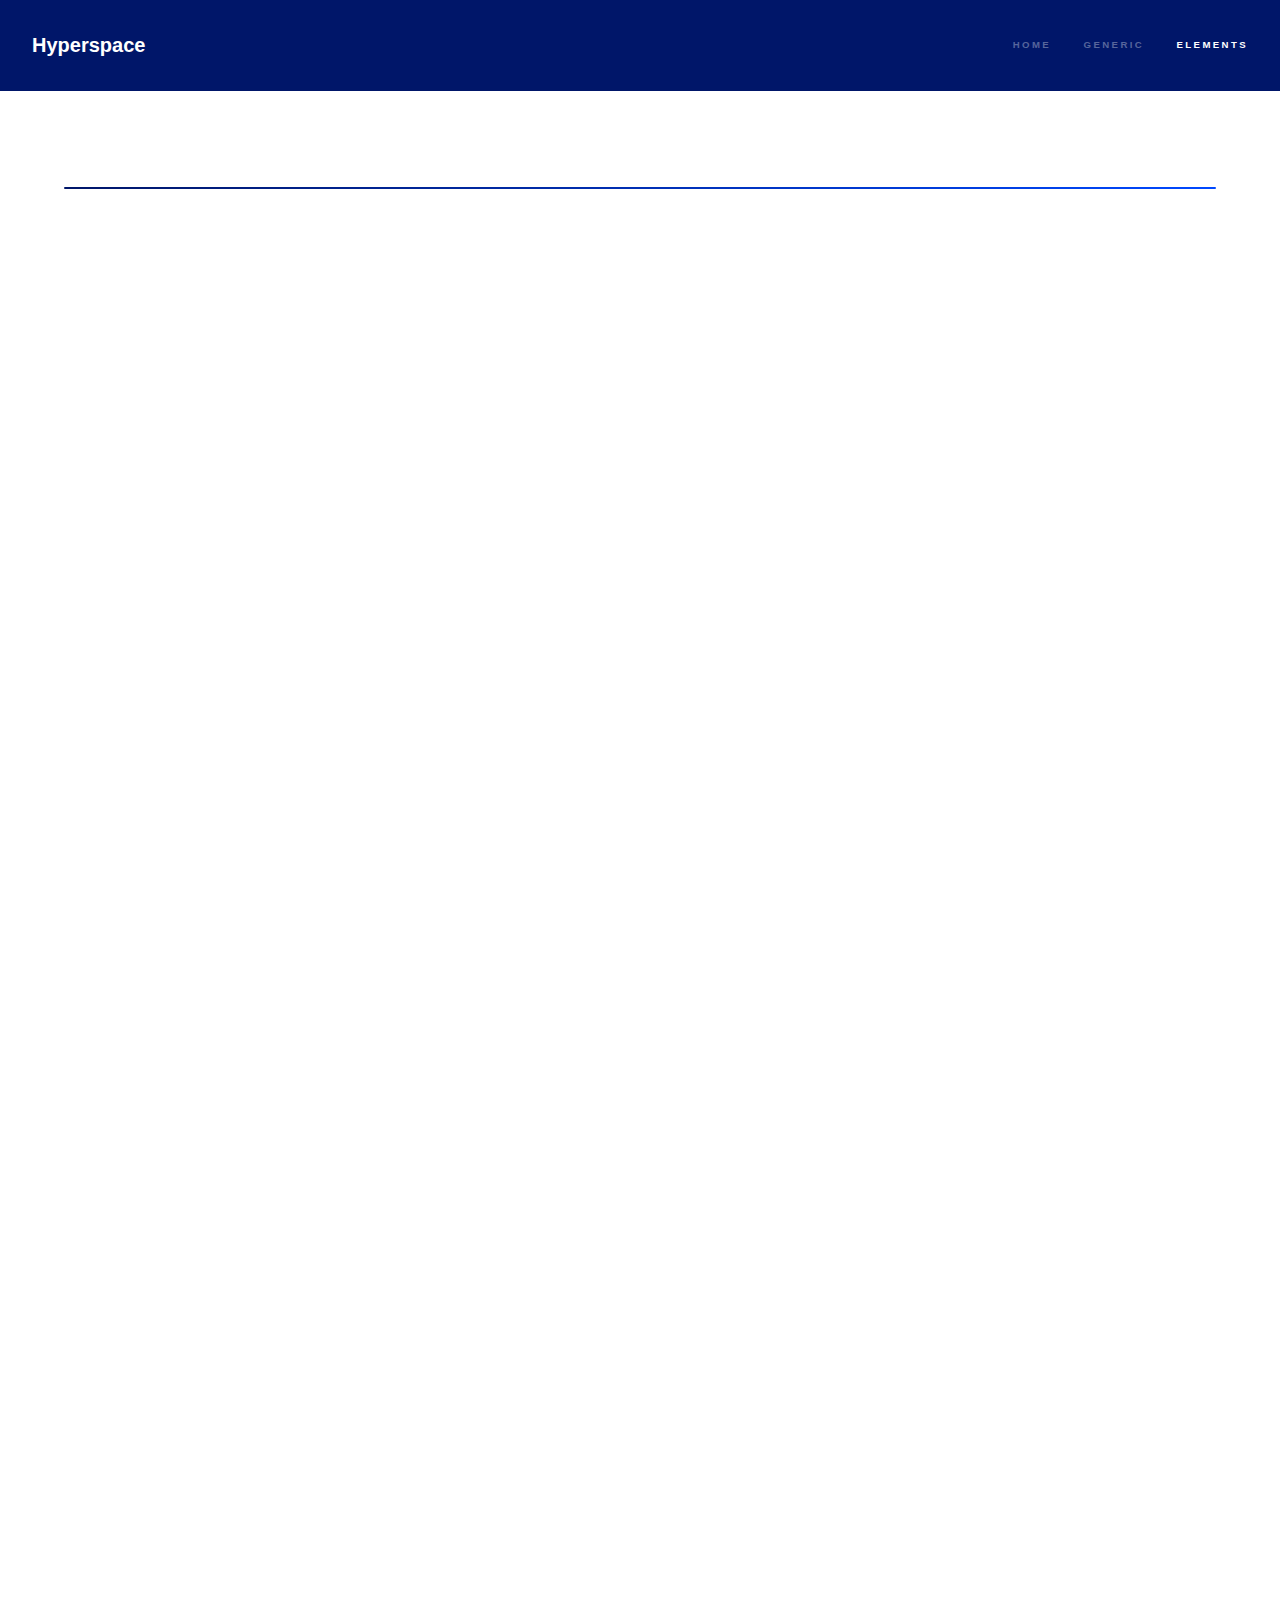
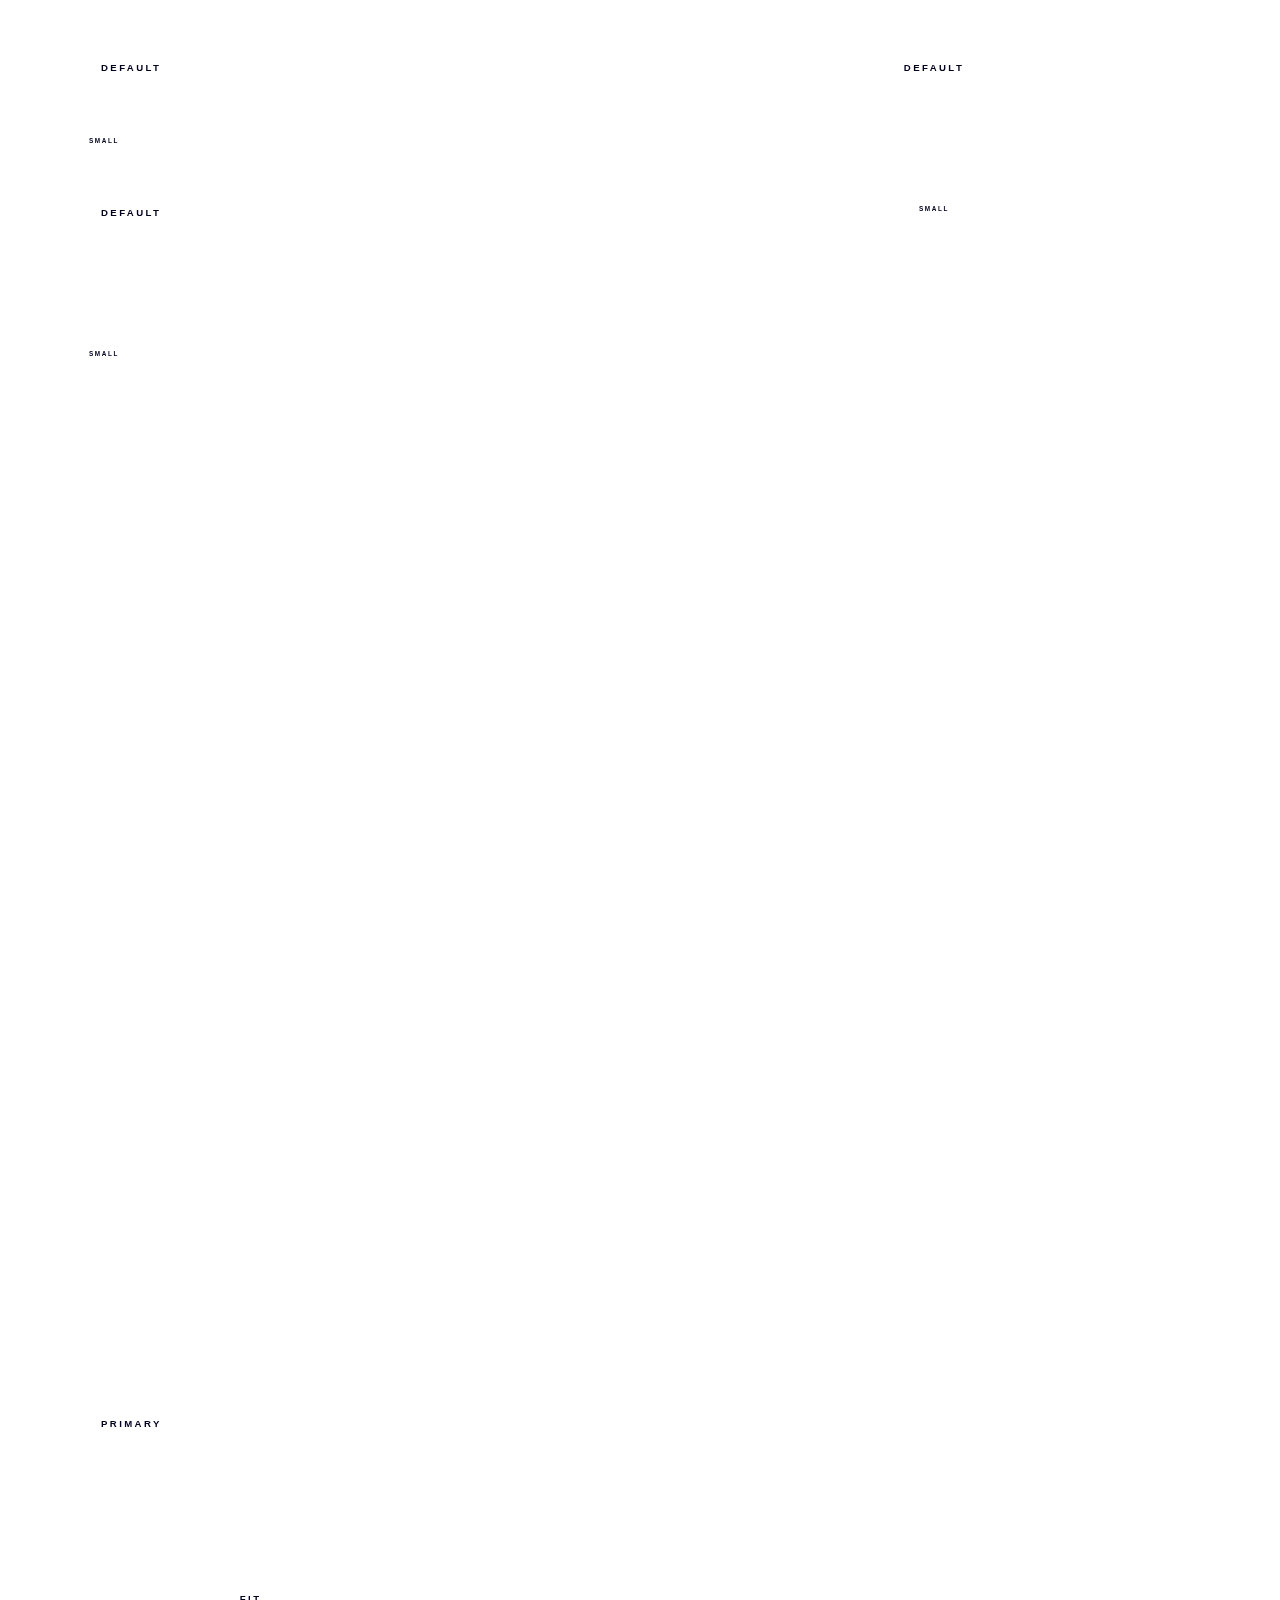
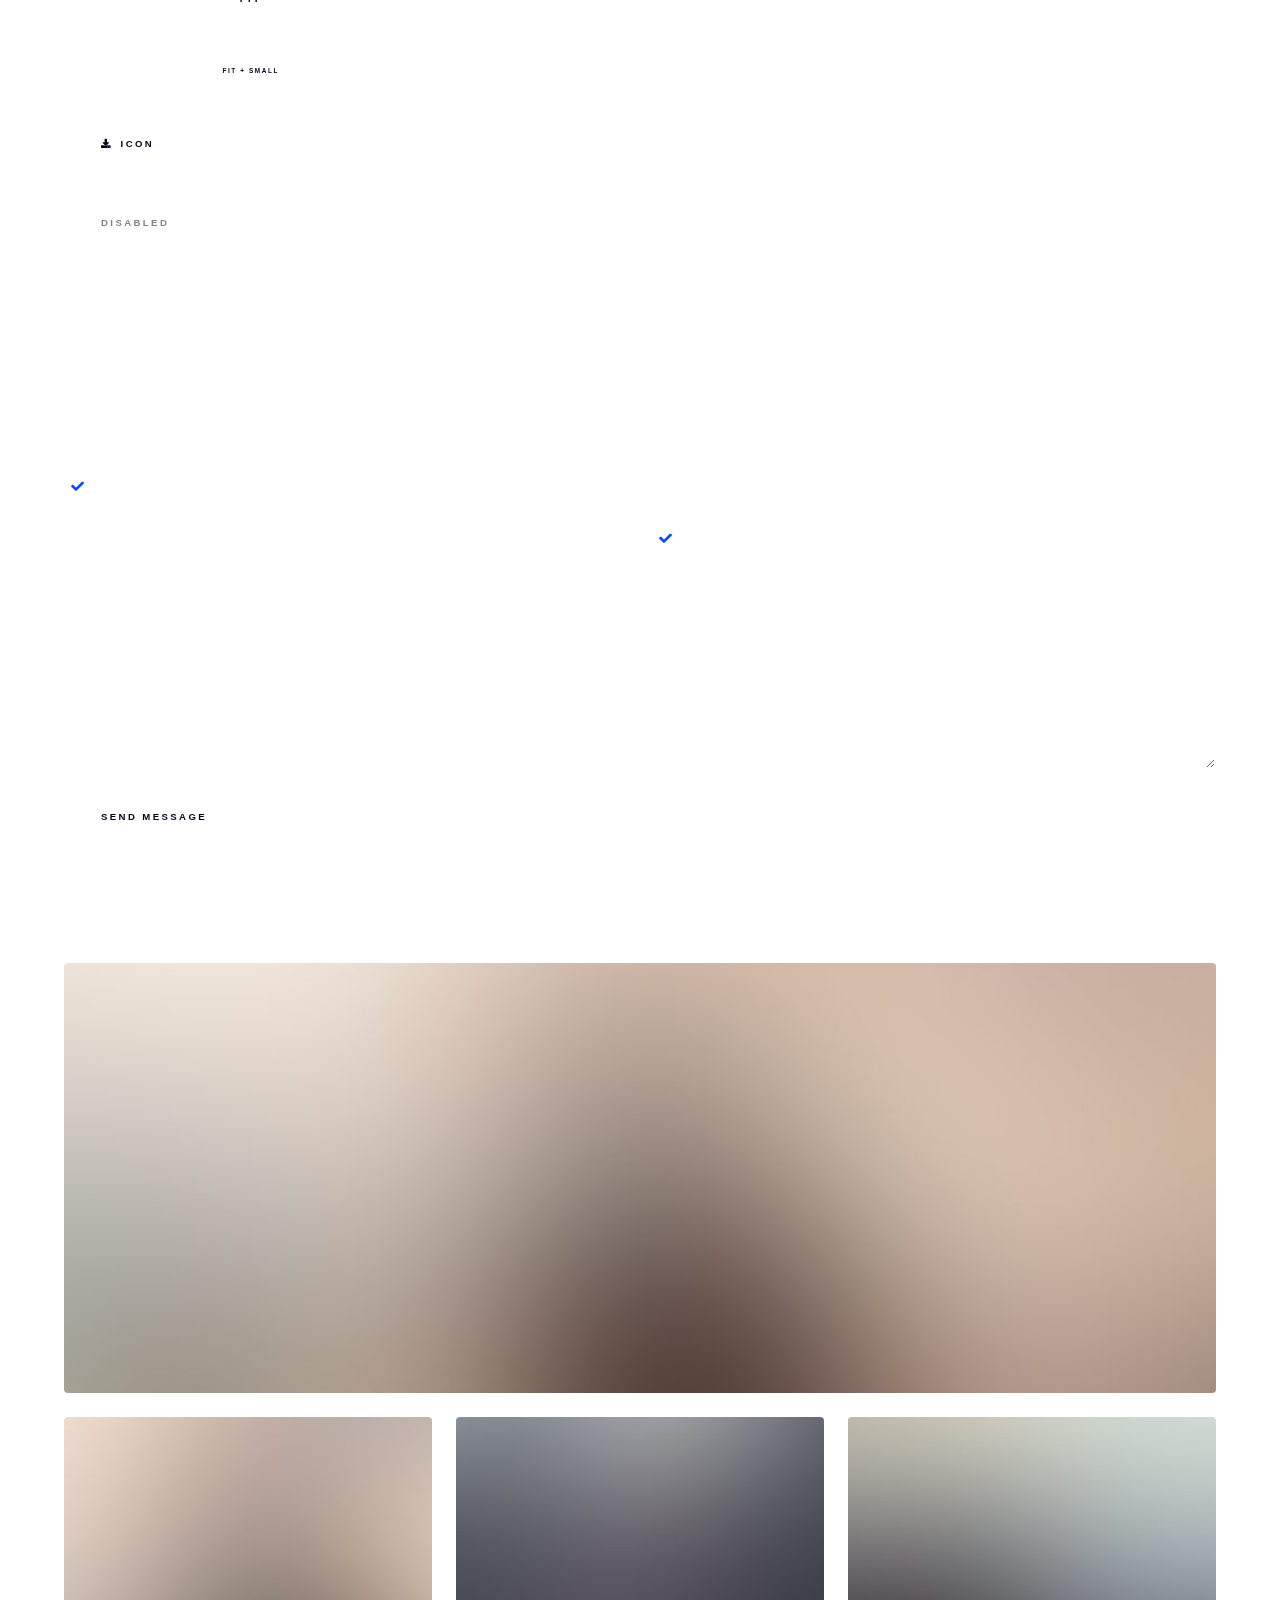
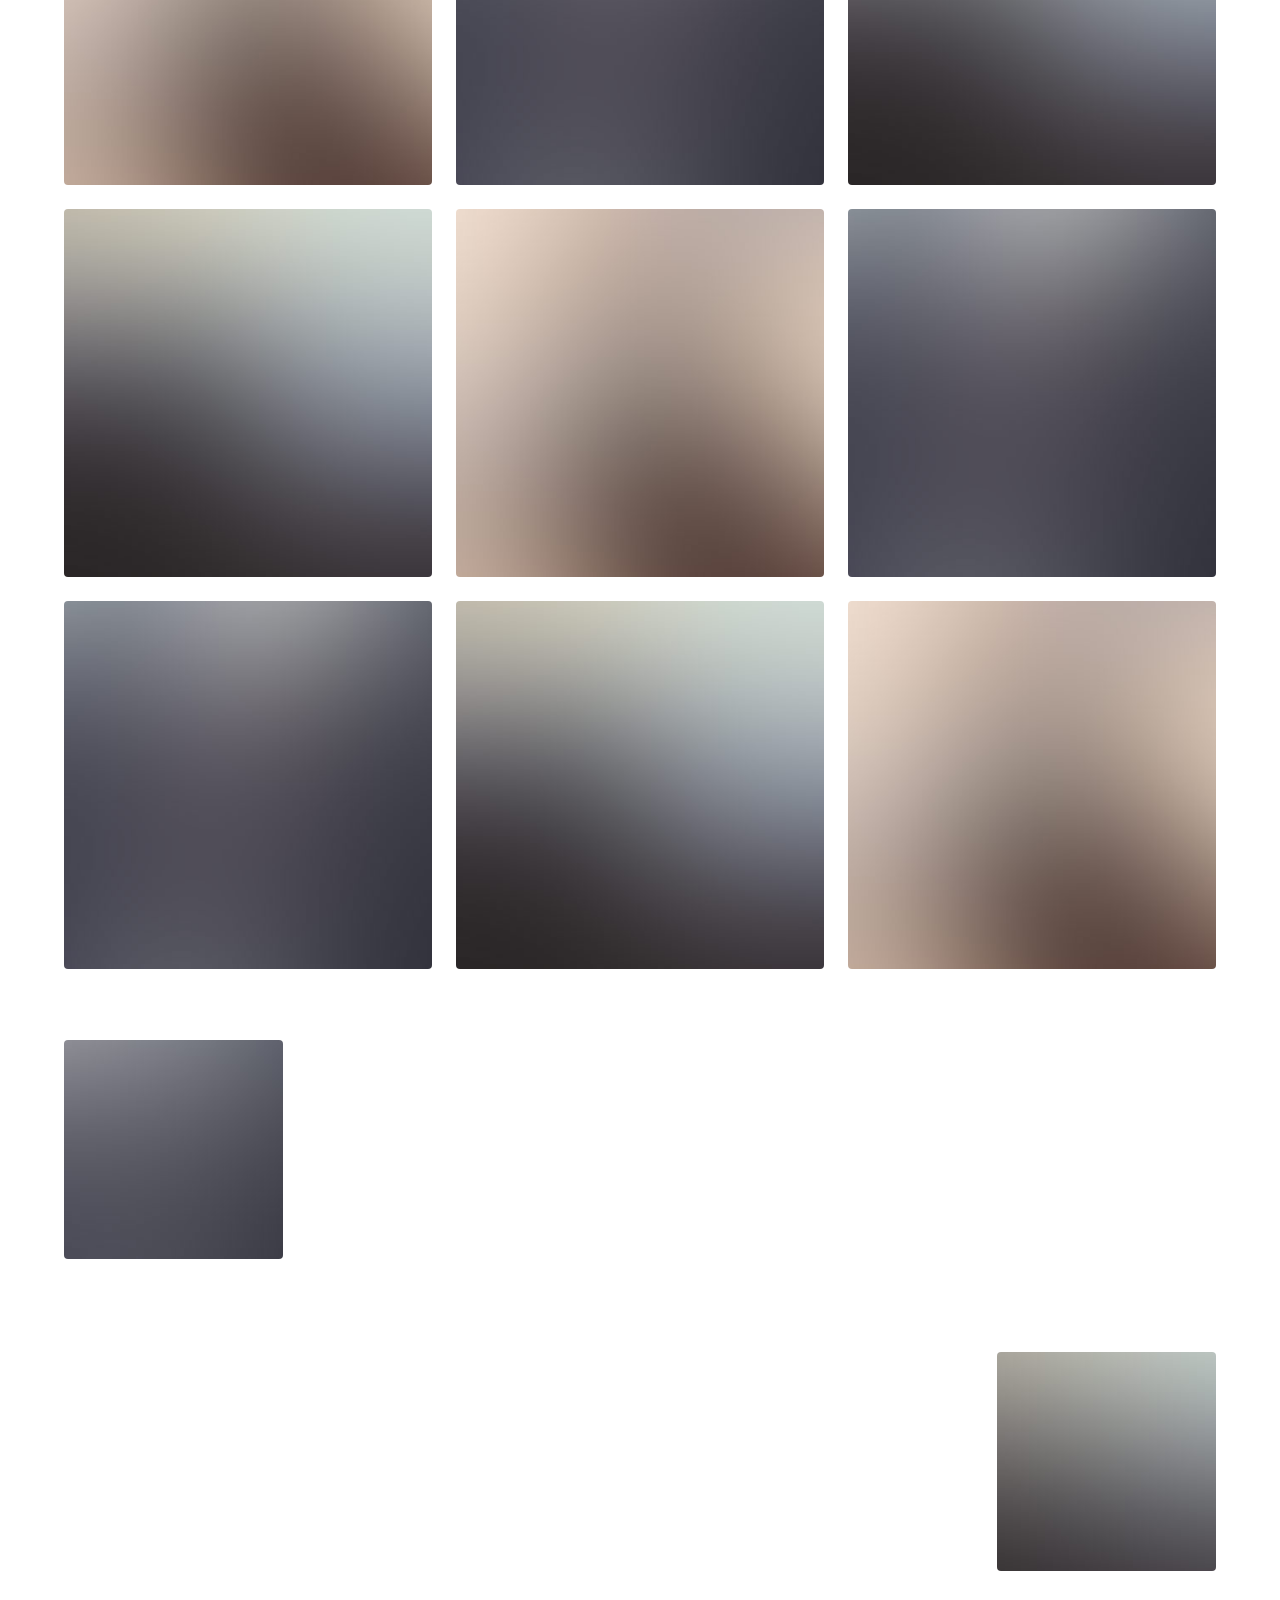
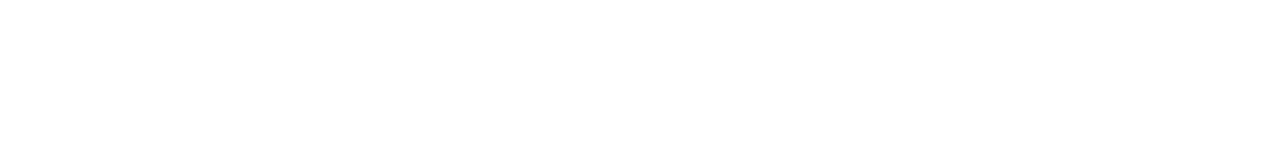
==== elements.html @ 39dd08f8 "Sitio iniciado" ====
<!DOCTYPE HTML>
<!--
	Hyperspace by HTML5 UP
	html5up.net | @ajlkn
	Free for personal and commercial use under the CCA 3.0 license (html5up.net/license)
-->
<html>
	<head>
		<title>fuck</title>
		<meta charset="utf-8" />
		<meta name="viewport" content="width=device-width, initial-scale=1, user-scalable=no" />
		<link rel="stylesheet" href="assets/css/main.css" />
		<noscript><link rel="stylesheet" href="assets/css/noscript.css" /></noscript>
	</head>
	<body class="is-preload">
				<video playsinline="playsinline" autoplay="autoplay" muted="muted" loop="loop">
    
     	<source src="blue.mp4"  type="video/mp4"></source>
    <source src="blue.webm" type="video/webm" />
  </video>
		<!-- Header -->
			<header id="header">
				<a href="index.html" class="title">Hyperspace</a>
				<nav>
					<ul>
						<li><a href="index.html">Home</a></li>
						<li><a href="generic.html">Generic</a></li>
						<li><a href="elements.html"  class="active">Elements</a></li>
					</ul>
				</nav>
			</header>

		<!-- Wrapper -->
			<div id="wrapper">

				<!-- Main -->
					<section id="main" class="wrapper">
						<div class="inner">
							<h1 class="major">Elements</h1>

							<!-- Text -->
								<section>
									<h2>Text</h2>
									<p>This is <b>bold</b> and this is <strong>strong</strong>. This is <i>italic</i> and this is <em>emphasized</em>.
									This is <sup>superscript</sup> text and this is <sub>subscript</sub> text.
									This is <u>underlined</u> and this is code: <code>for (;;) { ... }</code>. Finally, <a href="#">this is a link</a>.</p>
									<hr />
									<p>Nunc lacinia ante nunc ac lobortis. Interdum adipiscing gravida odio porttitor sem non mi integer non faucibus ornare mi ut ante amet placerat aliquet. Volutpat eu sed ante lacinia sapien lorem accumsan varius montes viverra nibh in adipiscing blandit tempus accumsan.</p>
									<hr />
									<h2>Heading Level 2</h2>
									<h3>Heading Level 3</h3>
									<h4>Heading Level 4</h4>
									<hr />
									<h3>Blockquote</h3>
									<blockquote>Fringilla nisl. Donec accumsan interdum nisi, quis tincidunt felis sagittis eget tempus euismod. Vestibulum ante ipsum primis in faucibus vestibulum. Blandit adipiscing eu felis iaculis volutpat ac adipiscing accumsan faucibus. Vestibulum ante ipsum primis in faucibus lorem ipsum dolor sit amet nullam adipiscing eu felis.</blockquote>
									<h3>Preformatted</h3>
									<pre><code>i = 0;

while (!deck.isInOrder()) {
    print 'Iteration ' + i;
    deck.shuffle();
    i++;
}

print 'It took ' + i + ' iterations to sort the deck.';</code></pre>
								</section>

							<!-- Lists -->
								<section>
									<h2>Lists</h2>
									<div class="row">
										<div class="col-6 col-12-medium">
											<h3>Unordered</h3>
											<ul>
												<li>Dolor pulvinar etiam.</li>
												<li>Sagittis adipiscing.</li>
												<li>Felis enim feugiat.</li>
											</ul>
											<h3>Alternate</h3>
											<ul class="alt">
												<li>Dolor pulvinar etiam.</li>
												<li>Sagittis adipiscing.</li>
												<li>Felis enim feugiat.</li>
											</ul>
										</div>
										<div class="col-6 col-12-medium">
											<h3>Ordered</h3>
											<ol>
												<li>Dolor pulvinar etiam.</li>
												<li>Etiam vel felis viverra.</li>
												<li>Felis enim feugiat.</li>
												<li>Dolor pulvinar etiam.</li>
												<li>Etiam vel felis lorem.</li>
												<li>Felis enim et feugiat.</li>
											</ol>
											<h3>Icons</h3>
											<ul class="icons">
												<li><a href="#" class="icon brands fa-twitter"><span class="label">Twitter</span></a></li>
												<li><a href="#" class="icon brands fa-facebook-f"><span class="label">Facebook</span></a></li>
												<li><a href="#" class="icon brands fa-instagram"><span class="label">Instagram</span></a></li>
												<li><a href="#" class="icon brands fa-github"><span class="label">Github</span></a></li>
											</ul>
										</div>
									</div>
									<h2>Actions</h2>
									<div class="row">
										<div class="col-6 col-12-medium">
											<ul class="actions">
												<li><a href="#" class="button primary">Default</a></li>
												<li><a href="#" class="button">Default</a></li>
											</ul>
											<ul class="actions small">
												<li><a href="#" class="button primary small">Small</a></li>
												<li><a href="#" class="button small">Small</a></li>
											</ul>
											<ul class="actions stacked">
												<li><a href="#" class="button primary">Default</a></li>
												<li><a href="#" class="button">Default</a></li>
											</ul>
											<ul class="actions stacked">
												<li><a href="#" class="button primary small">Small</a></li>
												<li><a href="#" class="button small">Small</a></li>
											</ul>
										</div>
										<div class="col-6 col-12-medium">
											<ul class="actions stacked">
												<li><a href="#" class="button primary fit">Default</a></li>
												<li><a href="#" class="button fit">Default</a></li>
											</ul>
											<ul class="actions stacked">
												<li><a href="#" class="button primary small fit">Small</a></li>
												<li><a href="#" class="button small fit">Small</a></li>
											</ul>
										</div>
									</div>
								</section>

							<!-- Table -->
								<section>
									<h2>Table</h2>
									<h3>Default</h3>
									<div class="table-wrapper">
										<table>
											<thead>
												<tr>
													<th>Name</th>
													<th>Description</th>
													<th>Price</th>
												</tr>
											</thead>
											<tbody>
												<tr>
													<td>Item One</td>
													<td>Ante turpis integer aliquet porttitor.</td>
													<td>29.99</td>
												</tr>
												<tr>
													<td>Item Two</td>
													<td>Vis ac commodo adipiscing arcu aliquet.</td>
													<td>19.99</td>
												</tr>
												<tr>
													<td>Item Three</td>
													<td> Morbi faucibus arcu accumsan lorem.</td>
													<td>29.99</td>
												</tr>
												<tr>
													<td>Item Four</td>
													<td>Vitae integer tempus condimentum.</td>
													<td>19.99</td>
												</tr>
												<tr>
													<td>Item Five</td>
													<td>Ante turpis integer aliquet porttitor.</td>
													<td>29.99</td>
												</tr>
											</tbody>
											<tfoot>
												<tr>
													<td colspan="2"></td>
													<td>100.00</td>
												</tr>
											</tfoot>
										</table>
									</div>

									<h3>Alternate</h3>
									<div class="table-wrapper">
										<table class="alt">
											<thead>
												<tr>
													<th>Name</th>
													<th>Description</th>
													<th>Price</th>
												</tr>
											</thead>
											<tbody>
												<tr>
													<td>Item One</td>
													<td>Ante turpis integer aliquet porttitor.</td>
													<td>29.99</td>
												</tr>
												<tr>
													<td>Item Two</td>
													<td>Vis ac commodo adipiscing arcu aliquet.</td>
													<td>19.99</td>
												</tr>
												<tr>
													<td>Item Three</td>
													<td> Morbi faucibus arcu accumsan lorem.</td>
													<td>29.99</td>
												</tr>
												<tr>
													<td>Item Four</td>
													<td>Vitae integer tempus condimentum.</td>
													<td>19.99</td>
												</tr>
												<tr>
													<td>Item Five</td>
													<td>Ante turpis integer aliquet porttitor.</td>
													<td>29.99</td>
												</tr>
											</tbody>
											<tfoot>
												<tr>
													<td colspan="2"></td>
													<td>100.00</td>
												</tr>
											</tfoot>
										</table>
									</div>
								</section>

							<!-- Buttons -->
								<section>
									<h3>Buttons</h3>
									<ul class="actions">
										<li><a href="#" class="button primary">Primary</a></li>
										<li><a href="#" class="button">Default</a></li>
									</ul>
									<ul class="actions">
										<li><a href="#" class="button large">Large</a></li>
										<li><a href="#" class="button">Default</a></li>
										<li><a href="#" class="button small">Small</a></li>
									</ul>
									<ul class="actions fit">
										<li><a href="#" class="button primary fit">Fit</a></li>
										<li><a href="#" class="button fit">Fit</a></li>
										<li><a href="#" class="button fit">Fit</a></li>
									</ul>
									<ul class="actions fit small">
										<li><a href="#" class="button primary fit small">Fit + Small</a></li>
										<li><a href="#" class="button fit small">Fit + Small</a></li>
										<li><a href="#" class="button fit small">Fit + Small</a></li>
									</ul>
									<ul class="actions">
										<li><a href="#" class="button primary icon solid fa-download">Icon</a></li>
										<li><a href="#" class="button icon solid fa-upload">Icon</a></li>
										<li><a href="#" class="button icon solid fa-save">Icon</a></li>
									</ul>
									<ul class="actions">
										<li><span class="button primary disabled">Disabled</span></li>
										<li><span class="button disabled">Disabled</span></li>
									</ul>
								</section>

							<!-- Form -->
								<section>
									<h2>Form</h2>
									<form method="post" action="#">
										<div class="row gtr-uniform">
											<div class="col-6 col-12-xsmall">
												<input type="text" name="demo-name" id="demo-name" value="" placeholder="Name" />
											</div>
											<div class="col-6 col-12-xsmall">
												<input type="email" name="demo-email" id="demo-email" value="" placeholder="Email" />
											</div>
											<div class="col-12">
												<select name="demo-category" id="demo-category">
													<option value="">- Category -</option>
													<option value="1">Manufacturing</option>
													<option value="1">Shipping</option>
													<option value="1">Administration</option>
													<option value="1">Human Resources</option>
												</select>
											</div>
											<div class="col-4 col-12-small">
												<input type="radio" id="demo-priority-low" name="demo-priority" checked>
												<label for="demo-priority-low">Low</label>
											</div>
											<div class="col-4 col-12-small">
												<input type="radio" id="demo-priority-normal" name="demo-priority">
												<label for="demo-priority-normal">Normal</label>
											</div>
											<div class="col-4 col-12-small">
												<input type="radio" id="demo-priority-high" name="demo-priority">
												<label for="demo-priority-high">High</label>
											</div>
											<div class="col-6 col-12-small">
												<input type="checkbox" id="demo-copy" name="demo-copy">
												<label for="demo-copy">Email me a copy</label>
											</div>
											<div class="col-6 col-12-small">
												<input type="checkbox" id="demo-human" name="demo-human" checked>
												<label for="demo-human">Not a robot</label>
											</div>
											<div class="col-12">
												<textarea name="demo-message" id="demo-message" placeholder="Enter your message" rows="6"></textarea>
											</div>
											<div class="col-12">
												<ul class="actions">
													<li><input type="submit" value="Send Message" class="primary" /></li>
													<li><input type="reset" value="Reset" /></li>
												</ul>
											</div>
										</div>
									</form>
								</section>

							<!-- Image -->
								<section>
									<h2>Image</h2>
									<h3>Fit</h3>
									<div class="box alt">
										<div class="row gtr-uniform">
											<div class="col-12"><span class="image fit"><img src="images/pic04.jpg" alt="" /></span></div>
											<div class="col-4"><span class="image fit"><img src="images/pic01.jpg" alt="" /></span></div>
											<div class="col-4"><span class="image fit"><img src="images/pic02.jpg" alt="" /></span></div>
											<div class="col-4"><span class="image fit"><img src="images/pic03.jpg" alt="" /></span></div>
											<div class="col-4"><span class="image fit"><img src="images/pic03.jpg" alt="" /></span></div>
											<div class="col-4"><span class="image fit"><img src="images/pic01.jpg" alt="" /></span></div>
											<div class="col-4"><span class="image fit"><img src="images/pic02.jpg" alt="" /></span></div>
											<div class="col-4"><span class="image fit"><img src="images/pic02.jpg" alt="" /></span></div>
											<div class="col-4"><span class="image fit"><img src="images/pic03.jpg" alt="" /></span></div>
											<div class="col-4"><span class="image fit"><img src="images/pic01.jpg" alt="" /></span></div>
										</div>
									</div>
									<h3>Left &amp; Right</h3>
									<p><span class="image left"><img src="images/pic05.jpg" alt="" /></span>Fringilla nisl. Donec accumsan interdum nisi, quis tincidunt felis sagittis eget. tempus euismod. Vestibulum ante ipsum primis in faucibus vestibulum. Blandit adipiscing eu felis iaculis volutpat ac adipiscing accumsan eu faucibus. Integer ac pellentesque praesent tincidunt felis sagittis eget. tempus euismod. Vestibulum ante ipsum primis in faucibus vestibulum. Blandit adipiscing eu felis iaculis volutpat ac adipiscing accumsan eu faucibus. Integer ac pellentesque praesent. Donec accumsan interdum nisi, quis tincidunt felis sagittis eget. tempus euismod. Vestibulum ante ipsum primis in faucibus vestibulum. Blandit adipiscing eu felis iaculis volutpat ac adipiscing accumsan eu faucibus. Integer ac pellentesque praesent tincidunt felis sagittis eget. tempus euismod. Vestibulum ante ipsum primis in faucibus vestibulum. Blandit adipiscing eu felis iaculis volutpat ac adipiscing accumsan eu faucibus. Integer ac pellentesque praesent. Blandit adipiscing eu felis iaculis volutpat ac adipiscing accumsan eu faucibus. Integer ac pellentesque praesent tincidunt felis sagittis eget. tempus euismod. Vestibulum ante ipsum primis in faucibus vestibulum. Blandit adipiscing eu felis iaculis volutpat ac adipiscing accumsan eu faucibus. Integer ac pellentesque praesent.</p>
									<p><span class="image right"><img src="images/pic06.jpg" alt="" /></span>Fringilla nisl. Donec accumsan interdum nisi, quis tincidunt felis sagittis eget. tempus euismod. Vestibulum ante ipsum primis in faucibus vestibulum. Blandit adipiscing eu felis iaculis volutpat ac adipiscing accumsan eu faucibus. Integer ac pellentesque praesent tincidunt felis sagittis eget. tempus euismod. Vestibulum ante ipsum primis in faucibus vestibulum. Blandit adipiscing eu felis iaculis volutpat ac adipiscing accumsan eu faucibus. Integer ac pellentesque praesent. Donec accumsan interdum nisi, quis tincidunt felis sagittis eget. tempus euismod. Vestibulum ante ipsum primis in faucibus vestibulum. Blandit adipiscing eu felis iaculis volutpat ac adipiscing accumsan eu faucibus. Integer ac pellentesque praesent tincidunt felis sagittis eget. tempus euismod. Vestibulum ante ipsum primis in faucibus vestibulum. Blandit adipiscing eu felis iaculis volutpat ac adipiscing accumsan eu faucibus. Integer ac pellentesque praesent. Blandit adipiscing eu felis iaculis volutpat ac adipiscing accumsan eu faucibus. Integer ac pellentesque praesent tincidunt felis sagittis eget. tempus euismod. Vestibulum ante ipsum primis in faucibus vestibulum. Blandit adipiscing eu felis iaculis volutpat ac adipiscing accumsan eu faucibus. Integer ac pellentesque praesent.</p>
								</section>

						</div>
					</section>

			</div>

		<!-- Footer -->
			<footer id="footer" class="wrapper alt">
				<div class="inner">
					<ul class="menu">
						<li>&copy; Untitled. All rights reserved.</li><li>Design: <a href="http://html5up.net">HTML5 UP</a></li>
					</ul>
				</div>
			</footer>

		<!-- Scripts -->
			<script src="assets/js/jquery.min.js"></script>
			<script src="assets/js/jquery.scrollex.min.js"></script>
			<script src="assets/js/jquery.scrolly.min.js"></script>
			<script src="assets/js/browser.min.js"></script>
			<script src="assets/js/breakpoints.min.js"></script>
			<script src="assets/js/util.js"></script>
			<script src="assets/js/main.js"></script>

	</body>
</html>
---- assets/css/main.css ----
@import url(fontawesome-all.min.css);
@font-face {
  font-family: "De Valencia";
  src: url("../webfonts/DeValencia.otf"); }
/*
	Hyperspace by HTML5 UP
	html5up.net | @ajlkn
	Free for personal and commercial use under the CCA 3.0 license (html5up.net/license)
*/
html, body, div, span, applet, object,
iframe, h1, h2, h3, h4, h5, h6, p, blockquote,
pre, a, abbr, acronym, address, big, cite,
code, del, dfn, em, img, ins, kbd, q, s, samp,
small, strike, strong, sub, sup, tt, var, b,
u, i, center, dl, dt, dd, ol, ul, li, fieldset,
form, label, legend, table, caption, tbody,
tfoot, thead, tr, th, td, article, aside,
canvas, details, embed, figure, figcaption,
footer, header, hgroup, menu, nav, output, ruby,
section, summary, time, mark, audio, video {
  margin: 0;
  padding: 0;
  border: 0;
  font-size: 100%;
  font: inherit;
  vertical-align: baseline; }

article, aside, details, figcaption, figure,
footer, header, hgroup, menu, nav, section {
  display: block; }

body {
  line-height: 1; }

ol, ul {
  list-style: none; }

blockquote, q {
  quotes: none; }
  blockquote:before, blockquote:after, q:before, q:after {
    content: '';
    content: none; }

table {
  border-collapse: collapse;
  border-spacing: 0; }

body {
  -webkit-text-size-adjust: none; }

mark {
  background-color: transparent;
  color: inherit; }

input::-moz-focus-inner {
  border: 0;
  padding: 0; }

input, select, textarea {
  -moz-appearance: none;
  -webkit-appearance: none;
  -ms-appearance: none;
  appearance: none; }

/* Basic */
@-ms-viewport {
  width: device-width; }
body {
  -ms-overflow-style: scrollbar; }
  @media screen and (min-width: 1281px) {
    body video {
      position: fixed;
      top: 50%;
      left: 50%;
      width: 100%;
      height: auto;
      z-index: 1;
      -ms-transform: translateX(-50%) translateY(-50%);
      -moz-transform: translateX(-50%) translateY(-50%);
      -webkit-transform: translateX(-50%) translateY(-50%);
      transform: translateX(-50%) translateY(-50%); } }
  @media screen and (max-width: 1280px) {
    body video {
      position: fixed;
      top: 0%;
      left: 0%;
      width: auto;
      height: 100%;
      z-index: 1;
      -ms-transform: translateX(0%) translateY(0%);
      -moz-transform: translateX(0%) translateY(0%);
      -webkit-transform: translateX(0%) translateY(0%);
      transform: translateX(0%) translateY(0%); } }

@media screen and (max-width: 480px) {
  html,
  body {
    min-width: 320px; } }
html {
  box-sizing: border-box; }

*,
*:before,
*:after {
  box-sizing: inherit; }

body {
  /*background: _palette(bg);*/ }
  body.is-preload *,
  body.is-preload *:before,
  body.is-preload *:after {
    -moz-animation: none !important;
    -webkit-animation: none !important;
    -ms-animation: none !important;
    animation: none !important;
    -moz-transition: none !important;
    -webkit-transition: none !important;
    -ms-transition: none !important;
    transition: none !important; }

section {
  z-index: 2; }

/* Type */
body, input, select, textarea {
  color: rgba(255, 255, 255, 0.55);
  font-family: Arial, monospace;
  font-size: 16.5pt;
  font-weight: normal;
  line-height: 1.75; }
  @media screen and (max-width: 1680px) {
    body, input, select, textarea {
      font-size: 13pt; } }
  @media screen and (max-width: 1280px) {
    body, input, select, textarea {
      font-size: 12pt; } }
  @media screen and (max-width: 360px) {
    body, input, select, textarea {
      font-size: 11pt; } }

a {
  -moz-transition: color 0.2s ease, border-bottom-color 0.2s ease;
  -webkit-transition: color 0.2s ease, border-bottom-color 0.2s ease;
  -ms-transition: color 0.2s ease, border-bottom-color 0.2s ease;
  transition: color 0.2s ease, border-bottom-color 0.2s ease;
  border-bottom: dotted 1px rgba(255, 255, 255, 0.35);
  color: inherit;
  text-decoration: none; }
  a:hover {
    border-bottom-color: transparent;
    color: #ffffff; }

strong, b {
  color: #ffffff;
  font-weight: bold; }

em, i {
  font-style: italic; }

p {
  margin: 0 0 2em 0; }

h1, h2, h3, h4, h5, h6 {
  color: #ffffff;
  font-weight: bold;
  line-height: 1.5;
  margin: 0 0 0.5em 0; }
  h1 a, h2 a, h3 a, h4 a, h5 a, h6 a {
    color: inherit;
    text-decoration: none; }

h1 {
  font-size: 2.75em;
  font-weight: 100;
  font-family: "De Valencia", Arial, Helvetica; }
  h1.major {
    margin: 0 0 1.3em 0;
    position: relative; }
    h1.major:after {
      background-image: -moz-linear-gradient(to right, #001669, #0048ff);
      background-image: -webkit-linear-gradient(to right, #001669, #0048ff);
      background-image: -ms-linear-gradient(to right, #001669, #0048ff);
      background-image: linear-gradient(to right, #001669, #0048ff);
      -moz-transition: max-width 0.2s ease;
      -webkit-transition: max-width 0.2s ease;
      -ms-transition: max-width 0.2s ease;
      transition: max-width 0.2s ease;
      border-radius: 0.2em;
      bottom: 0;
      content: '';
      height: 0.05em;
      position: absolute;
      right: 0;
      width: 100%; }

h2 {
  font-size: 1.75em; }

h3 {
  font-size: 1.1em; }

h4 {
  font-size: 1em; }

h5 {
  font-size: 0.8em; }

h6 {
  font-size: 0.6em; }

@media screen and (max-width: 736px) {
  h1 {
    font-size: 2em; }

  h2 {
    font-size: 1.25em; }

  h3 {
    font-size: 1em; }

  h4 {
    font-size: 0.8em; }

  h5 {
    font-size: 0.6em; }

  h6 {
    font-size: 0.6em; } }
sub {
  font-size: 0.8em;
  position: relative;
  top: 0.5em; }

sup {
  font-size: 0.8em;
  position: relative;
  top: -0.5em; }

blockquote {
  border-left: solid 4px rgba(255, 255, 255, 0.15);
  font-style: italic;
  margin: 0 0 2em 0;
  padding: 0.5em 0 0.5em 2em; }

code {
  background: rgba(255, 255, 255, 0.05);
  border-radius: 0.25em;
  border: solid 1px rgba(255, 255, 255, 0.15);
  font-family: Arial, monospace;
  font-size: 0.9em;
  margin: 0 0.25em;
  padding: 0.25em 0.65em; }

pre {
  -webkit-overflow-scrolling: touch;
  font-family: Arial, monospace;
  font-size: 0.9em;
  margin: 0 0 2em 0; }
  pre code {
    display: block;
    line-height: 1.75em;
    padding: 1em 1.5em;
    overflow-x: auto; }

hr {
  border: 0;
  border-bottom: solid 1px rgba(255, 255, 255, 0.15);
  margin: 2em 0; }
  hr.major {
    margin: 3em 0; }

.align-left {
  text-align: left; }

.align-center {
  text-align: center; }

.align-right {
  text-align: right; }

/* Row */
.row {
  display: flex;
  flex-wrap: wrap;
  box-sizing: border-box;
  align-items: stretch; }
  .row > * {
    box-sizing: border-box; }
  .row.gtr-uniform > * > :last-child {
    margin-bottom: 0; }
  .row.aln-left {
    justify-content: flex-start; }
  .row.aln-center {
    justify-content: center; }
  .row.aln-right {
    justify-content: flex-end; }
  .row.aln-top {
    align-items: flex-start; }
  .row.aln-middle {
    align-items: center; }
  .row.aln-bottom {
    align-items: flex-end; }
  .row > .imp {
    order: -1; }
  .row > .col-1 {
    width: 8.3333333333%; }
  .row > .off-1 {
    margin-left: 8.3333333333%; }
  .row > .col-2 {
    width: 16.6666666667%; }
  .row > .off-2 {
    margin-left: 16.6666666667%; }
  .row > .col-3 {
    width: 25%; }
  .row > .off-3 {
    margin-left: 25%; }
  .row > .col-4 {
    width: 33.3333333333%; }
  .row > .off-4 {
    margin-left: 33.3333333333%; }
  .row > .col-5 {
    width: 41.6666666667%; }
  .row > .off-5 {
    margin-left: 41.6666666667%; }
  .row > .col-6 {
    width: 50%; }
  .row > .off-6 {
    margin-left: 50%; }
  .row > .col-7 {
    width: 58.3333333333%; }
  .row > .off-7 {
    margin-left: 58.3333333333%; }
  .row > .col-8 {
    width: 66.6666666667%; }
  .row > .off-8 {
    margin-left: 66.6666666667%; }
  .row > .col-9 {
    width: 75%; }
  .row > .off-9 {
    margin-left: 75%; }
  .row > .col-10 {
    width: 83.3333333333%; }
  .row > .off-10 {
    margin-left: 83.3333333333%; }
  .row > .col-11 {
    width: 91.6666666667%; }
  .row > .off-11 {
    margin-left: 91.6666666667%; }
  .row > .col-12 {
    width: 100%; }
  .row > .off-12 {
    margin-left: 100%; }
  .row.gtr-0 {
    margin-top: 0;
    margin-left: 0em; }
    .row.gtr-0 > * {
      padding: 0 0 0 0em; }
    .row.gtr-0.gtr-uniform {
      margin-top: 0em; }
      .row.gtr-0.gtr-uniform > * {
        padding-top: 0em; }
  .row.gtr-25 {
    margin-top: 0;
    margin-left: -0.375em; }
    .row.gtr-25 > * {
      padding: 0 0 0 0.375em; }
    .row.gtr-25.gtr-uniform {
      margin-top: -0.375em; }
      .row.gtr-25.gtr-uniform > * {
        padding-top: 0.375em; }
  .row.gtr-50 {
    margin-top: 0;
    margin-left: -0.75em; }
    .row.gtr-50 > * {
      padding: 0 0 0 0.75em; }
    .row.gtr-50.gtr-uniform {
      margin-top: -0.75em; }
      .row.gtr-50.gtr-uniform > * {
        padding-top: 0.75em; }
  .row {
    margin-top: 0;
    margin-left: -1.5em; }
    .row > * {
      padding: 0 0 0 1.5em; }
    .row.gtr-uniform {
      margin-top: -1.5em; }
      .row.gtr-uniform > * {
        padding-top: 1.5em; }
  .row.gtr-150 {
    margin-top: 0;
    margin-left: -2.25em; }
    .row.gtr-150 > * {
      padding: 0 0 0 2.25em; }
    .row.gtr-150.gtr-uniform {
      margin-top: -2.25em; }
      .row.gtr-150.gtr-uniform > * {
        padding-top: 2.25em; }
  .row.gtr-200 {
    margin-top: 0;
    margin-left: -3em; }
    .row.gtr-200 > * {
      padding: 0 0 0 3em; }
    .row.gtr-200.gtr-uniform {
      margin-top: -3em; }
      .row.gtr-200.gtr-uniform > * {
        padding-top: 3em; }
  @media screen and (max-width: 1680px) {
    .row {
      display: flex;
      flex-wrap: wrap;
      box-sizing: border-box;
      align-items: stretch; }
      .row > * {
        box-sizing: border-box; }
      .row.gtr-uniform > * > :last-child {
        margin-bottom: 0; }
      .row.aln-left {
        justify-content: flex-start; }
      .row.aln-center {
        justify-content: center; }
      .row.aln-right {
        justify-content: flex-end; }
      .row.aln-top {
        align-items: flex-start; }
      .row.aln-middle {
        align-items: center; }
      .row.aln-bottom {
        align-items: flex-end; }
      .row > .imp-xlarge {
        order: -1; }
      .row > .col-1-xlarge {
        width: 8.3333333333%; }
      .row > .off-1-xlarge {
        margin-left: 8.3333333333%; }
      .row > .col-2-xlarge {
        width: 16.6666666667%; }
      .row > .off-2-xlarge {
        margin-left: 16.6666666667%; }
      .row > .col-3-xlarge {
        width: 25%; }
      .row > .off-3-xlarge {
        margin-left: 25%; }
      .row > .col-4-xlarge {
        width: 33.3333333333%; }
      .row > .off-4-xlarge {
        margin-left: 33.3333333333%; }
      .row > .col-5-xlarge {
        width: 41.6666666667%; }
      .row > .off-5-xlarge {
        margin-left: 41.6666666667%; }
      .row > .col-6-xlarge {
        width: 50%; }
      .row > .off-6-xlarge {
        margin-left: 50%; }
      .row > .col-7-xlarge {
        width: 58.3333333333%; }
      .row > .off-7-xlarge {
        margin-left: 58.3333333333%; }
      .row > .col-8-xlarge {
        width: 66.6666666667%; }
      .row > .off-8-xlarge {
        margin-left: 66.6666666667%; }
      .row > .col-9-xlarge {
        width: 75%; }
      .row > .off-9-xlarge {
        margin-left: 75%; }
      .row > .col-10-xlarge {
        width: 83.3333333333%; }
      .row > .off-10-xlarge {
        margin-left: 83.3333333333%; }
      .row > .col-11-xlarge {
        width: 91.6666666667%; }
      .row > .off-11-xlarge {
        margin-left: 91.6666666667%; }
      .row > .col-12-xlarge {
        width: 100%; }
      .row > .off-12-xlarge {
        margin-left: 100%; }
      .row.gtr-0 {
        margin-top: 0;
        margin-left: 0em; }
        .row.gtr-0 > * {
          padding: 0 0 0 0em; }
        .row.gtr-0.gtr-uniform {
          margin-top: 0em; }
          .row.gtr-0.gtr-uniform > * {
            padding-top: 0em; }
      .row.gtr-25 {
        margin-top: 0;
        margin-left: -0.375em; }
        .row.gtr-25 > * {
          padding: 0 0 0 0.375em; }
        .row.gtr-25.gtr-uniform {
          margin-top: -0.375em; }
          .row.gtr-25.gtr-uniform > * {
            padding-top: 0.375em; }
      .row.gtr-50 {
        margin-top: 0;
        margin-left: -0.75em; }
        .row.gtr-50 > * {
          padding: 0 0 0 0.75em; }
        .row.gtr-50.gtr-uniform {
          margin-top: -0.75em; }
          .row.gtr-50.gtr-uniform > * {
            padding-top: 0.75em; }
      .row {
        margin-top: 0;
        margin-left: -1.5em; }
        .row > * {
          padding: 0 0 0 1.5em; }
        .row.gtr-uniform {
          margin-top: -1.5em; }
          .row.gtr-uniform > * {
            padding-top: 1.5em; }
      .row.gtr-150 {
        margin-top: 0;
        margin-left: -2.25em; }
        .row.gtr-150 > * {
          padding: 0 0 0 2.25em; }
        .row.gtr-150.gtr-uniform {
          margin-top: -2.25em; }
          .row.gtr-150.gtr-uniform > * {
            padding-top: 2.25em; }
      .row.gtr-200 {
        margin-top: 0;
        margin-left: -3em; }
        .row.gtr-200 > * {
          padding: 0 0 0 3em; }
        .row.gtr-200.gtr-uniform {
          margin-top: -3em; }
          .row.gtr-200.gtr-uniform > * {
            padding-top: 3em; } }
  @media screen and (max-width: 1280px) {
    .row {
      display: flex;
      flex-wrap: wrap;
      box-sizing: border-box;
      align-items: stretch; }
      .row > * {
        box-sizing: border-box; }
      .row.gtr-uniform > * > :last-child {
        margin-bottom: 0; }
      .row.aln-left {
        justify-content: flex-start; }
      .row.aln-center {
        justify-content: center; }
      .row.aln-right {
        justify-content: flex-end; }
      .row.aln-top {
        align-items: flex-start; }
      .row.aln-middle {
        align-items: center; }
      .row.aln-bottom {
        align-items: flex-end; }
      .row > .imp-large {
        order: -1; }
      .row > .col-1-large {
        width: 8.3333333333%; }
      .row > .off-1-large {
        margin-left: 8.3333333333%; }
      .row > .col-2-large {
        width: 16.6666666667%; }
      .row > .off-2-large {
        margin-left: 16.6666666667%; }
      .row > .col-3-large {
        width: 25%; }
      .row > .off-3-large {
        margin-left: 25%; }
      .row > .col-4-large {
        width: 33.3333333333%; }
      .row > .off-4-large {
        margin-left: 33.3333333333%; }
      .row > .col-5-large {
        width: 41.6666666667%; }
      .row > .off-5-large {
        margin-left: 41.6666666667%; }
      .row > .col-6-large {
        width: 50%; }
      .row > .off-6-large {
        margin-left: 50%; }
      .row > .col-7-large {
        width: 58.3333333333%; }
      .row > .off-7-large {
        margin-left: 58.3333333333%; }
      .row > .col-8-large {
        width: 66.6666666667%; }
      .row > .off-8-large {
        margin-left: 66.6666666667%; }
      .row > .col-9-large {
        width: 75%; }
      .row > .off-9-large {
        margin-left: 75%; }
      .row > .col-10-large {
        width: 83.3333333333%; }
      .row > .off-10-large {
        margin-left: 83.3333333333%; }
      .row > .col-11-large {
        width: 91.6666666667%; }
      .row > .off-11-large {
        margin-left: 91.6666666667%; }
      .row > .col-12-large {
        width: 100%; }
      .row > .off-12-large {
        margin-left: 100%; }
      .row.gtr-0 {
        margin-top: 0;
        margin-left: 0em; }
        .row.gtr-0 > * {
          padding: 0 0 0 0em; }
        .row.gtr-0.gtr-uniform {
          margin-top: 0em; }
          .row.gtr-0.gtr-uniform > * {
            padding-top: 0em; }
      .row.gtr-25 {
        margin-top: 0;
        margin-left: -0.375em; }
        .row.gtr-25 > * {
          padding: 0 0 0 0.375em; }
        .row.gtr-25.gtr-uniform {
          margin-top: -0.375em; }
          .row.gtr-25.gtr-uniform > * {
            padding-top: 0.375em; }
      .row.gtr-50 {
        margin-top: 0;
        margin-left: -0.75em; }
        .row.gtr-50 > * {
          padding: 0 0 0 0.75em; }
        .row.gtr-50.gtr-uniform {
          margin-top: -0.75em; }
          .row.gtr-50.gtr-uniform > * {
            padding-top: 0.75em; }
      .row {
        margin-top: 0;
        margin-left: -1.5em; }
        .row > * {
          padding: 0 0 0 1.5em; }
        .row.gtr-uniform {
          margin-top: -1.5em; }
          .row.gtr-uniform > * {
            padding-top: 1.5em; }
      .row.gtr-150 {
        margin-top: 0;
        margin-left: -2.25em; }
        .row.gtr-150 > * {
          padding: 0 0 0 2.25em; }
        .row.gtr-150.gtr-uniform {
          margin-top: -2.25em; }
          .row.gtr-150.gtr-uniform > * {
            padding-top: 2.25em; }
      .row.gtr-200 {
        margin-top: 0;
        margin-left: -3em; }
        .row.gtr-200 > * {
          padding: 0 0 0 3em; }
        .row.gtr-200.gtr-uniform {
          margin-top: -3em; }
          .row.gtr-200.gtr-uniform > * {
            padding-top: 3em; } }
  @media screen and (max-width: 980px) {
    .row {
      display: flex;
      flex-wrap: wrap;
      box-sizing: border-box;
      align-items: stretch; }
      .row > * {
        box-sizing: border-box; }
      .row.gtr-uniform > * > :last-child {
        margin-bottom: 0; }
      .row.aln-left {
        justify-content: flex-start; }
      .row.aln-center {
        justify-content: center; }
      .row.aln-right {
        justify-content: flex-end; }
      .row.aln-top {
        align-items: flex-start; }
      .row.aln-middle {
        align-items: center; }
      .row.aln-bottom {
        align-items: flex-end; }
      .row > .imp-medium {
        order: -1; }
      .row > .col-1-medium {
        width: 8.3333333333%; }
      .row > .off-1-medium {
        margin-left: 8.3333333333%; }
      .row > .col-2-medium {
        width: 16.6666666667%; }
      .row > .off-2-medium {
        margin-left: 16.6666666667%; }
      .row > .col-3-medium {
        width: 25%; }
      .row > .off-3-medium {
        margin-left: 25%; }
      .row > .col-4-medium {
        width: 33.3333333333%; }
      .row > .off-4-medium {
        margin-left: 33.3333333333%; }
      .row > .col-5-medium {
        width: 41.6666666667%; }
      .row > .off-5-medium {
        margin-left: 41.6666666667%; }
      .row > .col-6-medium {
        width: 50%; }
      .row > .off-6-medium {
        margin-left: 50%; }
      .row > .col-7-medium {
        width: 58.3333333333%; }
      .row > .off-7-medium {
        margin-left: 58.3333333333%; }
      .row > .col-8-medium {
        width: 66.6666666667%; }
      .row > .off-8-medium {
        margin-left: 66.6666666667%; }
      .row > .col-9-medium {
        width: 75%; }
      .row > .off-9-medium {
        margin-left: 75%; }
      .row > .col-10-medium {
        width: 83.3333333333%; }
      .row > .off-10-medium {
        margin-left: 83.3333333333%; }
      .row > .col-11-medium {
        width: 91.6666666667%; }
      .row > .off-11-medium {
        margin-left: 91.6666666667%; }
      .row > .col-12-medium {
        width: 100%; }
      .row > .off-12-medium {
        margin-left: 100%; }
      .row.gtr-0 {
        margin-top: 0;
        margin-left: 0em; }
        .row.gtr-0 > * {
          padding: 0 0 0 0em; }
        .row.gtr-0.gtr-uniform {
          margin-top: 0em; }
          .row.gtr-0.gtr-uniform > * {
            padding-top: 0em; }
      .row.gtr-25 {
        margin-top: 0;
        margin-left: -0.375em; }
        .row.gtr-25 > * {
          padding: 0 0 0 0.375em; }
        .row.gtr-25.gtr-uniform {
          margin-top: -0.375em; }
          .row.gtr-25.gtr-uniform > * {
            padding-top: 0.375em; }
      .row.gtr-50 {
        margin-top: 0;
        margin-left: -0.75em; }
        .row.gtr-50 > * {
          padding: 0 0 0 0.75em; }
        .row.gtr-50.gtr-uniform {
          margin-top: -0.75em; }
          .row.gtr-50.gtr-uniform > * {
            padding-top: 0.75em; }
      .row {
        margin-top: 0;
        margin-left: -1.5em; }
        .row > * {
          padding: 0 0 0 1.5em; }
        .row.gtr-uniform {
          margin-top: -1.5em; }
          .row.gtr-uniform > * {
            padding-top: 1.5em; }
      .row.gtr-150 {
        margin-top: 0;
        margin-left: -2.25em; }
        .row.gtr-150 > * {
          padding: 0 0 0 2.25em; }
        .row.gtr-150.gtr-uniform {
          margin-top: -2.25em; }
          .row.gtr-150.gtr-uniform > * {
            padding-top: 2.25em; }
      .row.gtr-200 {
        margin-top: 0;
        margin-left: -3em; }
        .row.gtr-200 > * {
          padding: 0 0 0 3em; }
        .row.gtr-200.gtr-uniform {
          margin-top: -3em; }
          .row.gtr-200.gtr-uniform > * {
            padding-top: 3em; } }
  @media screen and (max-width: 736px) {
    .row {
      display: flex;
      flex-wrap: wrap;
      box-sizing: border-box;
      align-items: stretch; }
      .row > * {
        box-sizing: border-box; }
      .row.gtr-uniform > * > :last-child {
        margin-bottom: 0; }
      .row.aln-left {
        justify-content: flex-start; }
      .row.aln-center {
        justify-content: center; }
      .row.aln-right {
        justify-content: flex-end; }
      .row.aln-top {
        align-items: flex-start; }
      .row.aln-middle {
        align-items: center; }
      .row.aln-bottom {
        align-items: flex-end; }
      .row > .imp-small {
        order: -1; }
      .row > .col-1-small {
        width: 8.3333333333%; }
      .row > .off-1-small {
        margin-left: 8.3333333333%; }
      .row > .col-2-small {
        width: 16.6666666667%; }
      .row > .off-2-small {
        margin-left: 16.6666666667%; }
      .row > .col-3-small {
        width: 25%; }
      .row > .off-3-small {
        margin-left: 25%; }
      .row > .col-4-small {
        width: 33.3333333333%; }
      .row > .off-4-small {
        margin-left: 33.3333333333%; }
      .row > .col-5-small {
        width: 41.6666666667%; }
      .row > .off-5-small {
        margin-left: 41.6666666667%; }
      .row > .col-6-small {
        width: 50%; }
      .row > .off-6-small {
        margin-left: 50%; }
      .row > .col-7-small {
        width: 58.3333333333%; }
      .row > .off-7-small {
        margin-left: 58.3333333333%; }
      .row > .col-8-small {
        width: 66.6666666667%; }
      .row > .off-8-small {
        margin-left: 66.6666666667%; }
      .row > .col-9-small {
        width: 75%; }
      .row > .off-9-small {
        margin-left: 75%; }
      .row > .col-10-small {
        width: 83.3333333333%; }
      .row > .off-10-small {
        margin-left: 83.3333333333%; }
      .row > .col-11-small {
        width: 91.6666666667%; }
      .row > .off-11-small {
        margin-left: 91.6666666667%; }
      .row > .col-12-small {
        width: 100%; }
      .row > .off-12-small {
        margin-left: 100%; }
      .row.gtr-0 {
        margin-top: 0;
        margin-left: 0em; }
        .row.gtr-0 > * {
          padding: 0 0 0 0em; }
        .row.gtr-0.gtr-uniform {
          margin-top: 0em; }
          .row.gtr-0.gtr-uniform > * {
            padding-top: 0em; }
      .row.gtr-25 {
        margin-top: 0;
        margin-left: -0.375em; }
        .row.gtr-25 > * {
          padding: 0 0 0 0.375em; }
        .row.gtr-25.gtr-uniform {
          margin-top: -0.375em; }
          .row.gtr-25.gtr-uniform > * {
            padding-top: 0.375em; }
      .row.gtr-50 {
        margin-top: 0;
        margin-left: -0.75em; }
        .row.gtr-50 > * {
          padding: 0 0 0 0.75em; }
        .row.gtr-50.gtr-uniform {
          margin-top: -0.75em; }
          .row.gtr-50.gtr-uniform > * {
            padding-top: 0.75em; }
      .row {
        margin-top: 0;
        margin-left: -1.5em; }
        .row > * {
          padding: 0 0 0 1.5em; }
        .row.gtr-uniform {
          margin-top: -1.5em; }
          .row.gtr-uniform > * {
            padding-top: 1.5em; }
      .row.gtr-150 {
        margin-top: 0;
        margin-left: -2.25em; }
        .row.gtr-150 > * {
          padding: 0 0 0 2.25em; }
        .row.gtr-150.gtr-uniform {
          margin-top: -2.25em; }
          .row.gtr-150.gtr-uniform > * {
            padding-top: 2.25em; }
      .row.gtr-200 {
        margin-top: 0;
        margin-left: -3em; }
        .row.gtr-200 > * {
          padding: 0 0 0 3em; }
        .row.gtr-200.gtr-uniform {
          margin-top: -3em; }
          .row.gtr-200.gtr-uniform > * {
            padding-top: 3em; } }
  @media screen and (max-width: 480px) {
    .row {
      display: flex;
      flex-wrap: wrap;
      box-sizing: border-box;
      align-items: stretch; }
      .row > * {
        box-sizing: border-box; }
      .row.gtr-uniform > * > :last-child {
        margin-bottom: 0; }
      .row.aln-left {
        justify-content: flex-start; }
      .row.aln-center {
        justify-content: center; }
      .row.aln-right {
        justify-content: flex-end; }
      .row.aln-top {
        align-items: flex-start; }
      .row.aln-middle {
        align-items: center; }
      .row.aln-bottom {
        align-items: flex-end; }
      .row > .imp-xsmall {
        order: -1; }
      .row > .col-1-xsmall {
        width: 8.3333333333%; }
      .row > .off-1-xsmall {
        margin-left: 8.3333333333%; }
      .row > .col-2-xsmall {
        width: 16.6666666667%; }
      .row > .off-2-xsmall {
        margin-left: 16.6666666667%; }
      .row > .col-3-xsmall {
        width: 25%; }
      .row > .off-3-xsmall {
        margin-left: 25%; }
      .row > .col-4-xsmall {
        width: 33.3333333333%; }
      .row > .off-4-xsmall {
        margin-left: 33.3333333333%; }
      .row > .col-5-xsmall {
        width: 41.6666666667%; }
      .row > .off-5-xsmall {
        margin-left: 41.6666666667%; }
      .row > .col-6-xsmall {
        width: 50%; }
      .row > .off-6-xsmall {
        margin-left: 50%; }
      .row > .col-7-xsmall {
        width: 58.3333333333%; }
      .row > .off-7-xsmall {
        margin-left: 58.3333333333%; }
      .row > .col-8-xsmall {
        width: 66.6666666667%; }
      .row > .off-8-xsmall {
        margin-left: 66.6666666667%; }
      .row > .col-9-xsmall {
        width: 75%; }
      .row > .off-9-xsmall {
        margin-left: 75%; }
      .row > .col-10-xsmall {
        width: 83.3333333333%; }
      .row > .off-10-xsmall {
        margin-left: 83.3333333333%; }
      .row > .col-11-xsmall {
        width: 91.6666666667%; }
      .row > .off-11-xsmall {
        margin-left: 91.6666666667%; }
      .row > .col-12-xsmall {
        width: 100%; }
      .row > .off-12-xsmall {
        margin-left: 100%; }
      .row.gtr-0 {
        margin-top: 0;
        margin-left: 0em; }
        .row.gtr-0 > * {
          padding: 0 0 0 0em; }
        .row.gtr-0.gtr-uniform {
          margin-top: 0em; }
          .row.gtr-0.gtr-uniform > * {
            padding-top: 0em; }
      .row.gtr-25 {
        margin-top: 0;
        margin-left: -0.375em; }
        .row.gtr-25 > * {
          padding: 0 0 0 0.375em; }
        .row.gtr-25.gtr-uniform {
          margin-top: -0.375em; }
          .row.gtr-25.gtr-uniform > * {
            padding-top: 0.375em; }
      .row.gtr-50 {
        margin-top: 0;
        margin-left: -0.75em; }
        .row.gtr-50 > * {
          padding: 0 0 0 0.75em; }
        .row.gtr-50.gtr-uniform {
          margin-top: -0.75em; }
          .row.gtr-50.gtr-uniform > * {
            padding-top: 0.75em; }
      .row {
        margin-top: 0;
        margin-left: -1.5em; }
        .row > * {
          padding: 0 0 0 1.5em; }
        .row.gtr-uniform {
          margin-top: -1.5em; }
          .row.gtr-uniform > * {
            padding-top: 1.5em; }
      .row.gtr-150 {
        margin-top: 0;
        margin-left: -2.25em; }
        .row.gtr-150 > * {
          padding: 0 0 0 2.25em; }
        .row.gtr-150.gtr-uniform {
          margin-top: -2.25em; }
          .row.gtr-150.gtr-uniform > * {
            padding-top: 2.25em; }
      .row.gtr-200 {
        margin-top: 0;
        margin-left: -3em; }
        .row.gtr-200 > * {
          padding: 0 0 0 3em; }
        .row.gtr-200.gtr-uniform {
          margin-top: -3em; }
          .row.gtr-200.gtr-uniform > * {
            padding-top: 3em; } }

/* Box */
.box {
  border-radius: 0.25em;
  border: solid 1px rgba(255, 255, 255, 0.15);
  margin-bottom: 2em;
  padding: 1.5em; }
  .box > :last-child,
  .box > :last-child > :last-child,
  .box > :last-child > :last-child > :last-child {
    margin-bottom: 0; }
  .box.alt {
    border: 0;
    border-radius: 0;
    padding: 0; }

/* Button */
input[type="submit"],
input[type="reset"],
input[type="button"],
button,
.button {
  -moz-appearance: none;
  -webkit-appearance: none;
  -ms-appearance: none;
  appearance: none;
  -moz-transition: border-color 0.2s ease;
  -webkit-transition: border-color 0.2s ease;
  -ms-transition: border-color 0.2s ease;
  transition: border-color 0.2s ease;
  background-color: transparent;
  border: solid 1px !important;
  border-color: rgba(255, 255, 255, 0.15) !important;
  border-radius: 3em;
  color: #ffffff !important;
  cursor: pointer;
  display: inline-block;
  font-size: 0.6em;
  font-weight: bold;
  height: calc(4.75em + 2px);
  letter-spacing: 0.25em;
  line-height: 4.75em;
  outline: 0;
  padding: 0 3.75em;
  position: relative;
  text-align: center;
  text-decoration: none;
  text-transform: uppercase;
  white-space: nowrap; }
  input[type="submit"]:after,
  input[type="reset"]:after,
  input[type="button"]:after,
  button:after,
  .button:after {
    -moz-transform: scale(0.25);
    -webkit-transform: scale(0.25);
    -ms-transform: scale(0.25);
    transform: scale(0.25);
    pointer-events: none;
    -moz-transition: opacity 0.2s ease, -moz-transform 0.2s ease;
    -webkit-transition: opacity 0.2s ease, -webkit-transform 0.2s ease;
    -ms-transition: opacity 0.2s ease, -ms-transform 0.2s ease;
    transition: opacity 0.2s ease, transform 0.2s ease;
    background: #ffffff;
    border-radius: 3em;
    content: '';
    height: 100%;
    left: 0;
    opacity: 0;
    position: absolute;
    top: 0;
    width: 100%; }
  input[type="submit"].icon:before,
  input[type="reset"].icon:before,
  input[type="button"].icon:before,
  button.icon:before,
  .button.icon:before {
    margin-right: 0.75em; }
  input[type="submit"].fit,
  input[type="reset"].fit,
  input[type="button"].fit,
  button.fit,
  .button.fit {
    width: 100%; }
  input[type="submit"].small,
  input[type="reset"].small,
  input[type="button"].small,
  button.small,
  .button.small {
    font-size: 0.4em; }
  input[type="submit"].large,
  input[type="reset"].large,
  input[type="button"].large,
  button.large,
  .button.large {
    font-size: 0.8em; }
  input[type="submit"].primary,
  input[type="reset"].primary,
  input[type="button"].primary,
  button.primary,
  .button.primary {
    background-color: #ffffff;
    color: #00021f !important; }
    input[type="submit"].primary:after,
    input[type="reset"].primary:after,
    input[type="button"].primary:after,
    button.primary:after,
    .button.primary:after {
      display: none; }
  input[type="submit"].disabled, input[type="submit"]:disabled,
  input[type="reset"].disabled,
  input[type="reset"]:disabled,
  input[type="button"].disabled,
  input[type="button"]:disabled,
  button.disabled,
  button:disabled,
  .button.disabled,
  .button:disabled {
    cursor: default;
    opacity: 0.5;
    pointer-events: none; }
  input[type="submit"]:hover,
  input[type="reset"]:hover,
  input[type="button"]:hover,
  button:hover,
  .button:hover {
    border-color: rgba(255, 255, 255, 0.55) !important; }
    input[type="submit"]:hover:after,
    input[type="reset"]:hover:after,
    input[type="button"]:hover:after,
    button:hover:after,
    .button:hover:after {
      opacity: 0.05;
      -moz-transform: scale(1);
      -webkit-transform: scale(1);
      -ms-transform: scale(1);
      transform: scale(1); }
    input[type="submit"]:hover:active,
    input[type="reset"]:hover:active,
    input[type="button"]:hover:active,
    button:hover:active,
    .button:hover:active {
      border-color: #ffffff !important; }
      input[type="submit"]:hover:active:after,
      input[type="reset"]:hover:active:after,
      input[type="button"]:hover:active:after,
      button:hover:active:after,
      .button:hover:active:after {
        opacity: 0.1; }

/* Features */
.features {
  display: -moz-flex;
  display: -webkit-flex;
  display: -ms-flex;
  display: flex;
  -moz-flex-wrap: wrap;
  -webkit-flex-wrap: wrap;
  -ms-flex-wrap: wrap;
  flex-wrap: wrap;
  border-radius: 0.25em;
  border: solid 1px rgba(255, 255, 255, 0.15);
  background: rgba(255, 255, 255, 0.05);
  margin: 0 0 2em 0; }
  .features section {
    padding: 3.5em 3em 1em 7em ;
    width: 50%;
    border-top: solid 1px rgba(255, 255, 255, 0.15);
    position: relative; }
    .features section:nth-child(-n + 2) {
      border-top-width: 0; }
    .features section:nth-child(2n) {
      border-left: solid 1px rgba(255, 255, 255, 0.15); }
    .features section .icon {
      -moz-transition: opacity 0.5s ease, -moz-transform 0.5s ease;
      -webkit-transition: opacity 0.5s ease, -webkit-transform 0.5s ease;
      -ms-transition: opacity 0.5s ease, -ms-transform 0.5s ease;
      transition: opacity 0.5s ease, transform 0.5s ease;
      -moz-transition-delay: 1s;
      -webkit-transition-delay: 1s;
      -ms-transition-delay: 1s;
      transition-delay: 1s;
      -moz-transform: scale(1);
      -webkit-transform: scale(1);
      -ms-transform: scale(1);
      transform: scale(1);
      position: absolute;
      left: 3em;
      top: 3em;
      opacity: 1; }
    .features section:nth-child(1) .icon {
      -moz-transition-delay: 0.15s;
      -webkit-transition-delay: 0.15s;
      -ms-transition-delay: 0.15s;
      transition-delay: 0.15s; }
    .features section:nth-child(2) .icon {
      -moz-transition-delay: 0.3s;
      -webkit-transition-delay: 0.3s;
      -ms-transition-delay: 0.3s;
      transition-delay: 0.3s; }
    .features section:nth-child(3) .icon {
      -moz-transition-delay: 0.45s;
      -webkit-transition-delay: 0.45s;
      -ms-transition-delay: 0.45s;
      transition-delay: 0.45s; }
    .features section:nth-child(4) .icon {
      -moz-transition-delay: 0.6s;
      -webkit-transition-delay: 0.6s;
      -ms-transition-delay: 0.6s;
      transition-delay: 0.6s; }
    .features section:nth-child(5) .icon {
      -moz-transition-delay: 0.75s;
      -webkit-transition-delay: 0.75s;
      -ms-transition-delay: 0.75s;
      transition-delay: 0.75s; }
    .features section:nth-child(6) .icon {
      -moz-transition-delay: 0.9s;
      -webkit-transition-delay: 0.9s;
      -ms-transition-delay: 0.9s;
      transition-delay: 0.9s; }
    .features section:nth-child(7) .icon {
      -moz-transition-delay: 1.05s;
      -webkit-transition-delay: 1.05s;
      -ms-transition-delay: 1.05s;
      transition-delay: 1.05s; }
    .features section:nth-child(8) .icon {
      -moz-transition-delay: 1.2s;
      -webkit-transition-delay: 1.2s;
      -ms-transition-delay: 1.2s;
      transition-delay: 1.2s; }
    .features section:nth-child(9) .icon {
      -moz-transition-delay: 1.35s;
      -webkit-transition-delay: 1.35s;
      -ms-transition-delay: 1.35s;
      transition-delay: 1.35s; }
    .features section:nth-child(10) .icon {
      -moz-transition-delay: 1.5s;
      -webkit-transition-delay: 1.5s;
      -ms-transition-delay: 1.5s;
      transition-delay: 1.5s; }
    .features section:nth-child(11) .icon {
      -moz-transition-delay: 1.65s;
      -webkit-transition-delay: 1.65s;
      -ms-transition-delay: 1.65s;
      transition-delay: 1.65s; }
    .features section:nth-child(12) .icon {
      -moz-transition-delay: 1.8s;
      -webkit-transition-delay: 1.8s;
      -ms-transition-delay: 1.8s;
      transition-delay: 1.8s; }
    .features section:nth-child(13) .icon {
      -moz-transition-delay: 1.95s;
      -webkit-transition-delay: 1.95s;
      -ms-transition-delay: 1.95s;
      transition-delay: 1.95s; }
    .features section:nth-child(14) .icon {
      -moz-transition-delay: 2.1s;
      -webkit-transition-delay: 2.1s;
      -ms-transition-delay: 2.1s;
      transition-delay: 2.1s; }
    .features section:nth-child(15) .icon {
      -moz-transition-delay: 2.25s;
      -webkit-transition-delay: 2.25s;
      -ms-transition-delay: 2.25s;
      transition-delay: 2.25s; }
    .features section:nth-child(16) .icon {
      -moz-transition-delay: 2.4s;
      -webkit-transition-delay: 2.4s;
      -ms-transition-delay: 2.4s;
      transition-delay: 2.4s; }
    .features section:nth-child(17) .icon {
      -moz-transition-delay: 2.55s;
      -webkit-transition-delay: 2.55s;
      -ms-transition-delay: 2.55s;
      transition-delay: 2.55s; }
    .features section:nth-child(18) .icon {
      -moz-transition-delay: 2.7s;
      -webkit-transition-delay: 2.7s;
      -ms-transition-delay: 2.7s;
      transition-delay: 2.7s; }
    .features section:nth-child(19) .icon {
      -moz-transition-delay: 2.85s;
      -webkit-transition-delay: 2.85s;
      -ms-transition-delay: 2.85s;
      transition-delay: 2.85s; }
    .features section:nth-child(20) .icon {
      -moz-transition-delay: 3s;
      -webkit-transition-delay: 3s;
      -ms-transition-delay: 3s;
      transition-delay: 3s; }
  .features.inactive section .icon {
    -moz-transform: scale(0.5);
    -webkit-transform: scale(0.5);
    -ms-transform: scale(0.5);
    transform: scale(0.5);
    opacity: 0; }
  @media screen and (max-width: 980px) {
    .features {
      display: block; }
      .features section {
        border-top-width: 1px !important;
        border-left-width: 0 !important;
        width: 100%; }
        .features section:first-child {
          border-top-width: 0 !important; } }
  @media screen and (max-width: 736px) {
    .features section {
      padding: 2.5em 1.5em 0.1em 5.5em ; }
      .features section .icon {
        left: 1.5em;
        top: 2em; } }
  @media screen and (max-width: 480px) {
    .features section {
      padding: 2em 1.5em 0.1em 1.5em ; }
      .features section .icon {
        left: 0;
        position: relative;
        top: 0; } }

/* Form */
form {
  margin: 0 0 2em 0; }
  form > :last-child {
    margin-bottom: 0; }
  form > .fields {
    display: -moz-flex;
    display: -webkit-flex;
    display: -ms-flex;
    display: flex;
    -moz-flex-wrap: wrap;
    -webkit-flex-wrap: wrap;
    -ms-flex-wrap: wrap;
    flex-wrap: wrap;
    width: calc(100% + 3em);
    margin: -1.5em 0 2em -1.5em; }
    form > .fields > .field {
      -moz-flex-grow: 0;
      -webkit-flex-grow: 0;
      -ms-flex-grow: 0;
      flex-grow: 0;
      -moz-flex-shrink: 0;
      -webkit-flex-shrink: 0;
      -ms-flex-shrink: 0;
      flex-shrink: 0;
      padding: 1.5em 0 0 1.5em;
      width: calc(100% - 1.5em); }
      form > .fields > .field.half {
        width: calc(50% - 0.75em); }
      form > .fields > .field.third {
        width: calc(100%/3 - 0.5em); }
      form > .fields > .field.quarter {
        width: calc(25% - 0.375em); }
  @media screen and (max-width: 480px) {
    form > .fields {
      width: calc(100% + 3em);
      margin: -1.5em 0 2em -1.5em; }
      form > .fields > .field {
        padding: 1.5em 0 0 1.5em;
        width: calc(100% - 1.5em); }
        form > .fields > .field.half {
          width: calc(100% - 1.5em); }
        form > .fields > .field.third {
          width: calc(100% - 1.5em); }
        form > .fields > .field.quarter {
          width: calc(100% - 1.5em); } }

label {
  color: #ffffff;
  font-weight: bold;
  line-height: 1.5;
  margin: 0 0 0.7em 0;
  display: block;
  font-size: 1.1em; }

input[type="text"],
input[type="password"],
input[type="email"],
input[type="tel"],
select,
textarea {
  -moz-appearance: none;
  -webkit-appearance: none;
  -ms-appearance: none;
  appearance: none;
  background: rgba(255, 255, 255, 0.05);
  border-radius: 0.25em;
  border: none;
  border: solid 1px rgba(255, 255, 255, 0.15);
  color: inherit;
  display: block;
  outline: 0;
  padding: 0 1em;
  text-decoration: none;
  width: 100%; }
  input[type="text"]:invalid,
  input[type="password"]:invalid,
  input[type="email"]:invalid,
  input[type="tel"]:invalid,
  select:invalid,
  textarea:invalid {
    box-shadow: none; }
  input[type="text"]:focus,
  input[type="password"]:focus,
  input[type="email"]:focus,
  input[type="tel"]:focus,
  select:focus,
  textarea:focus {
    border-color: #ffffff;
    box-shadow: 0 0 0 1px #ffffff; }

select {
  background-image: url("data:image/svg+xml;charset=utf8,%3Csvg xmlns='http://www.w3.org/2000/svg' width='40' height='40' preserveAspectRatio='none' viewBox='0 0 40 40'%3E%3Cpath d='M9.4,12.3l10.4,10.4l10.4-10.4c0.2-0.2,0.5-0.4,0.9-0.4c0.3,0,0.6,0.1,0.9,0.4l3.3,3.3c0.2,0.2,0.4,0.5,0.4,0.9 c0,0.4-0.1,0.6-0.4,0.9L20.7,31.9c-0.2,0.2-0.5,0.4-0.9,0.4c-0.3,0-0.6-0.1-0.9-0.4L4.3,17.3c-0.2-0.2-0.4-0.5-0.4-0.9 c0-0.4,0.1-0.6,0.4-0.9l3.3-3.3c0.2-0.2,0.5-0.4,0.9-0.4S9.1,12.1,9.4,12.3z' fill='rgba(255, 255, 255, 0.15)' /%3E%3C/svg%3E");
  background-size: 1.25rem;
  background-repeat: no-repeat;
  background-position: calc(100% - 1rem) center;
  height: 2.75em;
  padding-right: 2.75em;
  text-overflow: ellipsis; }
  select option {
    color: #ffffff;
    background: #00021f; }
  select:focus::-ms-value {
    background-color: transparent; }
  select::-ms-expand {
    display: none; }

input[type="text"],
input[type="password"],
input[type="email"],
select {
  height: 2.75em; }

textarea {
  padding: 0.75em 1em; }
  body.is-ie textarea {
    min-height: 10em; }

input[type="checkbox"],
input[type="radio"] {
  -moz-appearance: none;
  -webkit-appearance: none;
  -ms-appearance: none;
  appearance: none;
  display: block;
  float: left;
  margin-right: -2em;
  opacity: 0;
  width: 1em;
  z-index: -1; }
  input[type="checkbox"] + label,
  input[type="radio"] + label {
    text-decoration: none;
    color: rgba(255, 255, 255, 0.55);
    cursor: pointer;
    display: inline-block;
    font-size: 1em;
    font-weight: normal;
    padding-left: 2.4em;
    padding-right: 0.75em;
    position: relative; }
    input[type="checkbox"] + label:before,
    input[type="radio"] + label:before {
      -moz-osx-font-smoothing: grayscale;
      -webkit-font-smoothing: antialiased;
      display: inline-block;
      font-style: normal;
      font-variant: normal;
      text-rendering: auto;
      line-height: 1;
      text-transform: none !important;
      font-family: 'Font Awesome 5 Free';
      font-weight: 900; }
    input[type="checkbox"] + label:before,
    input[type="radio"] + label:before {
      background: rgba(255, 255, 255, 0.05);
      border-radius: 0.25em;
      border: solid 1px rgba(255, 255, 255, 0.15);
      content: '';
      display: inline-block;
      font-size: 0.8em;
      height: 2.0625em;
      left: 0;
      line-height: 2.0625em;
      position: absolute;
      text-align: center;
      top: 0;
      width: 2.0625em; }
  input[type="checkbox"]:checked + label:before,
  input[type="radio"]:checked + label:before {
    background: #ffffff;
    border-color: #ffffff;
    color: #0048ff;
    content: '\f00c'; }
  input[type="checkbox"]:focus + label:before,
  input[type="radio"]:focus + label:before {
    border-color: #ffffff;
    box-shadow: 0 0 0 1px #ffffff; }

input[type="checkbox"] + label:before {
  border-radius: 0.25em; }

input[type="radio"] + label:before {
  border-radius: 100%; }

::-webkit-input-placeholder {
  color: rgba(255, 255, 255, 0.35) !important;
  opacity: 1.0; }

:-moz-placeholder {
  color: rgba(255, 255, 255, 0.35) !important;
  opacity: 1.0; }

::-moz-placeholder {
  color: rgba(255, 255, 255, 0.35) !important;
  opacity: 1.0; }

:-ms-input-placeholder {
  color: rgba(255, 255, 255, 0.35) !important;
  opacity: 1.0; }

/* Icon */
.icon {
  text-decoration: none;
  border-bottom: none;
  position: relative; }
  .icon:before {
    -moz-osx-font-smoothing: grayscale;
    -webkit-font-smoothing: antialiased;
    display: inline-block;
    font-style: normal;
    font-variant: normal;
    text-rendering: auto;
    line-height: 1;
    text-transform: none !important;
    font-family: 'Font Awesome 5 Free';
    font-weight: 400; }
  .icon > .label {
    display: none; }
  .icon:before {
    line-height: inherit; }
  .icon.solid:before {
    font-weight: 900; }
  .icon.brands:before {
    font-family: 'Font Awesome 5 Brands'; }
  .icon.major {
    width: 2.5em;
    height: 2.5em;
    display: block;
    background: #ffffff;
    border-radius: 100%;
    color: #00021f;
    text-align: center;
    line-height: 2.5em;
    margin: 0 0 1.3em 0; }
    .icon.major:before {
      font-size: 1.25em; }
      .wrapper.style1 .icon.major:before {
        color: #001669; }
      .wrapper.style1-alt .icon.major:before {
        color: #000b36; }
      .wrapper.style2 .icon.major:before {
        color: #0030d2; }
      .wrapper.style2-alt .icon.major:before {
        color: #00249f; }
      .wrapper.style3 .icon.major:before {
        color: #0048ff; }
      .wrapper.style3-alt .icon.major:before {
        color: #003acc; }

/* Image */
.image {
  border-radius: 0.25em;
  border: 0;
  display: inline-block;
  position: relative; }
  .image img {
    border-radius: 0.25em;
    display: block; }
  .image.left, .image.right {
    max-width: 40%; }
    .image.left img, .image.right img {
      width: 100%; }
  .image.left {
    float: left;
    margin: 0 1.5em 1em 0;
    top: 0.25em; }
  .image.right {
    float: right;
    margin: 0 0 1em 1.5em;
    top: 0.25em; }
  .image.fit {
    display: block;
    margin: 0 0 2em 0;
    width: 100%; }
    .image.fit img {
      width: 100%; }
  .image.main {
    display: block;
    margin: 0 0 3em 0;
    width: 100%; }
    .image.main img {
      width: 100%; }

/* List */
ol {
  list-style: decimal;
  margin: 0 0 2em 0;
  padding-left: 1.25em; }
  ol li {
    padding-left: 0.25em; }

ul {
  list-style: disc;
  margin: 0 0 2em 0;
  padding-left: 1em; }
  ul li {
    padding-left: 0.5em; }
  ul.alt {
    list-style: none;
    padding-left: 0; }
    ul.alt li {
      border-top: solid 1px rgba(255, 255, 255, 0.15);
      padding: 0.5em 0; }
      ul.alt li:first-child {
        border-top: 0;
        padding-top: 0; }

dl {
  margin: 0 0 2em 0; }
  dl dt {
    display: block;
    font-weight: bold;
    margin: 0 0 1em 0; }
  dl dd {
    margin-left: 2em; }

/* Actions */
ul.actions {
  display: -moz-flex;
  display: -webkit-flex;
  display: -ms-flex;
  display: flex;
  cursor: default;
  list-style: none;
  margin-left: -1em;
  padding-left: 0; }
  ul.actions li {
    padding: 0 0 0 1em;
    vertical-align: middle; }
  ul.actions.special {
    -moz-justify-content: center;
    -webkit-justify-content: center;
    -ms-justify-content: center;
    justify-content: center;
    width: 100%;
    margin-left: 0; }
    ul.actions.special li:first-child {
      padding-left: 0; }
  ul.actions.stacked {
    -moz-flex-direction: column;
    -webkit-flex-direction: column;
    -ms-flex-direction: column;
    flex-direction: column;
    margin-left: 0; }
    ul.actions.stacked li {
      padding: 1.3em 0 0 0; }
      ul.actions.stacked li:first-child {
        padding-top: 0; }
  ul.actions.fit {
    width: calc(100% + 1em); }
    ul.actions.fit li {
      -moz-flex-grow: 1;
      -webkit-flex-grow: 1;
      -ms-flex-grow: 1;
      flex-grow: 1;
      -moz-flex-shrink: 1;
      -webkit-flex-shrink: 1;
      -ms-flex-shrink: 1;
      flex-shrink: 1;
      width: 100%; }
      ul.actions.fit li > * {
        width: 100%; }
    ul.actions.fit.stacked {
      width: 100%; }
  @media screen and (max-width: 480px) {
    ul.actions:not(.fixed) {
      -moz-flex-direction: column;
      -webkit-flex-direction: column;
      -ms-flex-direction: column;
      flex-direction: column;
      margin-left: 0;
      width: 100% !important; }
      ul.actions:not(.fixed) li {
        -moz-flex-grow: 1;
        -webkit-flex-grow: 1;
        -ms-flex-grow: 1;
        flex-grow: 1;
        -moz-flex-shrink: 1;
        -webkit-flex-shrink: 1;
        -ms-flex-shrink: 1;
        flex-shrink: 1;
        padding: 1em 0 0 0;
        text-align: center;
        width: 100%; }
        ul.actions:not(.fixed) li > * {
          width: 100%; }
        ul.actions:not(.fixed) li:first-child {
          padding-top: 0; }
        ul.actions:not(.fixed) li input[type="submit"],
        ul.actions:not(.fixed) li input[type="reset"],
        ul.actions:not(.fixed) li input[type="button"],
        ul.actions:not(.fixed) li button,
        ul.actions:not(.fixed) li .button {
          width: 100%; }
          ul.actions:not(.fixed) li input[type="submit"].icon:before,
          ul.actions:not(.fixed) li input[type="reset"].icon:before,
          ul.actions:not(.fixed) li input[type="button"].icon:before,
          ul.actions:not(.fixed) li button.icon:before,
          ul.actions:not(.fixed) li .button.icon:before {
            margin-left: -0.5rem; } }

/* Contact */
ul.contact {
  list-style: none;
  padding: 0; }
  ul.contact > li {
    padding: 0;
    margin: 1.5em 0 0 0; }
    ul.contact > li:first-child {
      margin-top: 0; }

/* Icons */
ul.icons {
  cursor: default;
  list-style: none;
  padding-left: 0; }
  ul.icons li {
    display: inline-block;
    padding: 0 0.75em 0 0; }
    ul.icons li:last-child {
      padding-right: 0; }
    ul.icons li > a, ul.icons li > span {
      border: 0; }
      ul.icons li > a .label, ul.icons li > span .label {
        display: none; }

/* Menu */
ul.menu {
  list-style: none;
  padding: 0; }
  ul.menu > li {
    border-left: solid 1px rgba(255, 255, 255, 0.15);
    display: inline-block;
    line-height: 1;
    margin-left: 1.5em;
    padding: 0 0 0 1.5em; }
    ul.menu > li:first-child {
      border-left: 0;
      margin: 0;
      padding-left: 0; }
  @media screen and (max-width: 480px) {
    ul.menu > li {
      border-left: 0;
      display: block;
      line-height: inherit;
      margin: 0.5em 0 0 0;
      padding-left: 0; } }

/* Section/Article */
section.special, article.special {
  text-align: center; }

header p {
  color: rgba(255, 255, 255, 0.35);
  position: relative;
  margin: 0 0 1.5em 0; }
header h2 + p {
  font-size: 1.25em;
  margin-top: -1em;
  line-height: 1.5em; }
header h3 + p {
  font-size: 1.1em;
  margin-top: -0.8em;
  line-height: 1.5em; }
header h4 + p,
header h5 + p,
header h6 + p {
  font-size: 0.9em;
  margin-top: -0.6em;
  line-height: 1.5em; }

/* Split */
.split {
  display: -moz-flex;
  display: -webkit-flex;
  display: -ms-flex;
  display: flex; }
  .split > * {
    width: calc(50% - 2.5em); }
  .split > :nth-child(2n - 1) {
    padding-right: 2.5em;
    border-right: solid 1px rgba(255, 255, 255, 0.15); }
  .split > :nth-child(2n) {
    padding-left: 2.5em; }
  .split.style1 > :nth-child(2n - 1) {
    width: calc(66.66666% - 2.5em); }
  .split.style1 > :nth-child(2n) {
    width: calc(33.33333% - 2.5em); }
  @media screen and (max-width: 1680px) {
    .split > * {
      width: calc(50% - 2em); }
    .split > :nth-child(2n - 1) {
      padding-right: 2em; }
    .split > :nth-child(2n) {
      padding-left: 2em; }
    .split.style1 > :nth-child(2n - 1) {
      width: calc(66.66666% - 2em); }
    .split.style1 > :nth-child(2n) {
      width: calc(33.33333% - 2em); } }
  @media screen and (max-width: 980px) {
    .split {
      display: block; }
      .split > * {
        border-top: solid 1px rgba(255, 255, 255, 0.15);
        margin: 4em 0 0 0;
        padding: 4em 0 0 0;
        width: 100% !important; }
      .split > :nth-child(2n - 1) {
        border-right: 0;
        padding-right: 0; }
      .split > :nth-child(2n) {
        padding-left: 0; }
      .split > :first-child {
        border-top: 0;
        margin-top: 0;
        padding-top: 0; } }
  @media screen and (max-width: 736px) {
    .split > * {
      margin: 3em 0 0 0;
      padding: 3em 0 0 0; } }

/* Spotlights */
.spotlights > section {
  display: -moz-flex;
  display: -webkit-flex;
  display: -ms-flex;
  display: flex;
  -moz-flex-direction: row;
  -webkit-flex-direction: row;
  -ms-flex-direction: row;
  flex-direction: row;
  min-height: 22.5em; }
  body.is-ie .spotlights > section {
    min-height: 0; }
  .spotlights > section > .image {
    background-position: center center;
    background-size: cover;
    border-radius: 0;
    display: block;
    position: relative;
    width: 25em; }
    .spotlights > section > .image img {
      border-radius: 0;
      display: block; }
    .spotlights > section > .image:before {
      -moz-transition: opacity 1s ease;
      -webkit-transition: opacity 1s ease;
      -ms-transition: opacity 1s ease;
      transition: opacity 1s ease;
      background: rgba(0, 2, 31, 0.9);
      content: '';
      display: block;
      height: 100%;
      left: 0;
      opacity: 0;
      position: absolute;
      top: 0;
      width: 100%; }
  .spotlights > section > .content {
    padding: 4em 5em 2em 5em ;
    display: -moz-flex;
    display: -webkit-flex;
    display: -ms-flex;
    display: flex;
    -moz-flex-direction: column;
    -webkit-flex-direction: column;
    -ms-flex-direction: column;
    flex-direction: column;
    -moz-justify-content: center;
    -webkit-justify-content: center;
    -ms-justify-content: center;
    justify-content: center;
    width: 50em;
    -ms-flex: 1; }
    .spotlights > section > .content > .inner {
      -moz-transform: translateX(0) translateY(0);
      -webkit-transform: translateX(0) translateY(0);
      -ms-transform: translateX(0) translateY(0);
      transform: translateX(0) translateY(0);
      -moz-transition: opacity 1s ease, -moz-transform 1s ease;
      -webkit-transition: opacity 1s ease, -webkit-transform 1s ease;
      -ms-transition: opacity 1s ease, -ms-transform 1s ease;
      transition: opacity 1s ease, transform 1s ease;
      opacity: 1; }
  .spotlights > section:nth-child(2) {
    background-color: rgba(0, 0, 0, 0.05); }
  .spotlights > section:nth-child(3) {
    background-color: rgba(0, 0, 0, 0.1); }
  .spotlights > section.inactive > .image:before, body.is-preload .spotlights > section > .image:before {
    opacity: 1; }
  .spotlights > section.inactive > .content > .inner, body.is-preload .spotlights > section > .content > .inner {
    -moz-transform: translateX(-1em);
    -webkit-transform: translateX(-1em);
    -ms-transform: translateX(-1em);
    transform: translateX(-1em);
    opacity: 0; }
  @media screen and (max-width: 1680px) {
    .spotlights > section > .content {
      padding: 4em 4em 2em 4em ; } }
  @media screen and (max-width: 980px) {
    .spotlights > section {
      display: block; }
      .spotlights > section > .image {
        width: 100%;
        height: 50vh; }
      .spotlights > section > .content {
        width: 100%; }
      .spotlights > section.inactive > .content > .inner, body.is-preload .spotlights > section > .content > .inner {
        -moz-transform: translateY(1em);
        -webkit-transform: translateY(1em);
        -ms-transform: translateY(1em);
        transform: translateY(1em); } }
  @media screen and (max-width: 736px) {
    .spotlights > section > .image {
      height: 50vh;
      min-height: 15em; }
    .spotlights > section > .content {
      padding: 3em 2em 1em 2em ; } }

/* Table */
.table-wrapper {
  -webkit-overflow-scrolling: touch;
  overflow-x: auto; }

table {
  margin: 0 0 2em 0;
  width: 100%; }
  table tbody tr {
    border: solid 1px rgba(255, 255, 255, 0.15);
    border-left: 0;
    border-right: 0; }
    table tbody tr:nth-child(2n + 1) {
      background-color: rgba(255, 255, 255, 0.05); }
  table td {
    padding: 0.75em 0.75em; }
  table th {
    color: #ffffff;
    font-size: 1em;
    font-weight: bold;
    padding: 0 0.75em 0.75em 0.75em;
    text-align: left; }
  table thead {
    border-bottom: solid 2px rgba(255, 255, 255, 0.15); }
  table tfoot {
    border-top: solid 2px rgba(255, 255, 255, 0.15); }
  table.alt {
    border-collapse: separate; }
    table.alt tbody tr td {
      border: solid 1px rgba(255, 255, 255, 0.15);
      border-left-width: 0;
      border-top-width: 0; }
      table.alt tbody tr td:first-child {
        border-left-width: 1px; }
    table.alt tbody tr:first-child td {
      border-top-width: 1px; }
    table.alt thead {
      border-bottom: 0; }
    table.alt tfoot {
      border-top: 0; }

/* Wrapper */
.wrapper {
  position: relative;
  background-color: transparent !important;
  z-index: 2; }
  .wrapper > .inner {
    padding: 5em 5em 3em 5em ;
    max-width: 100%;
    width: 75em; }
    @media screen and (max-width: 1680px) {
      .wrapper > .inner {
        padding: 2em 4em 0.1em 4em ; } }
    @media screen and (max-width: 1280px) {
      .wrapper > .inner {
        width: 100%; } }
    @media screen and (max-width: 736px) {
      .wrapper > .inner {
        padding: 3em 2em 1em 2em ; } }
  .wrapper.alt {
    background-color: #000006; }
  .wrapper.style1 {
    background-color: #001669; }
  .wrapper.style1-alt {
    background-color: #000b36; }
  .wrapper.style2 {
    background-color: #0030d2; }
  .wrapper.style2-alt {
    background-color: #00249f; }
  .wrapper.style3 {
    background-color: #0048ff; }
  .wrapper.style3-alt {
    background-color: #003acc; }
  .wrapper.fullscreen {
    display: -moz-flex;
    display: -webkit-flex;
    display: -ms-flex;
    display: flex;
    -moz-flex-direction: column;
    -webkit-flex-direction: column;
    -ms-flex-direction: column;
    flex-direction: column;
    -moz-justify-content: center;
    -webkit-justify-content: center;
    -ms-justify-content: center;
    justify-content: center;
    min-height: 100vh; }
    body.is-ie .wrapper.fullscreen {
      height: 100vh; }
    @media screen and (max-width: 1280px) {
      .wrapper.fullscreen {
        min-height: calc(100vh - 2.5em); }
        body.is-ie .wrapper.fullscreen {
          height: calc(100vh - 2.5em); } }
    @media screen and (max-width: 736px) {
      .wrapper.fullscreen {
        padding: 2em 0;
        min-height: 0; }
        body.is-ie .wrapper.fullscreen {
          height: auto; } }
  .wrapper.fade-up > .inner {
    -moz-transform: translateY(0);
    -webkit-transform: translateY(0);
    -ms-transform: translateY(0);
    transform: translateY(0);
    -moz-transition: opacity 1s ease, -moz-transform 1s ease;
    -webkit-transition: opacity 1s ease, -webkit-transform 1s ease;
    -ms-transition: opacity 1s ease, -ms-transform 1s ease;
    transition: opacity 1s ease, transform 1s ease;
    opacity: 1.0; }
  .wrapper.fade-up.inactive > .inner, body.is-preload .wrapper.fade-up > .inner {
    opacity: 0;
    -moz-transform: translateY(1em);
    -webkit-transform: translateY(1em);
    -ms-transform: translateY(1em);
    transform: translateY(1em); }
  .wrapper.fade-down > .inner {
    -moz-transform: translateY(0);
    -webkit-transform: translateY(0);
    -ms-transform: translateY(0);
    transform: translateY(0);
    -moz-transition: opacity 1s ease, -moz-transform 1s ease;
    -webkit-transition: opacity 1s ease, -webkit-transform 1s ease;
    -ms-transition: opacity 1s ease, -ms-transform 1s ease;
    transition: opacity 1s ease, transform 1s ease;
    opacity: 1.0; }
  .wrapper.fade-down.inactive > .inner, body.is-preload .wrapper.fade-down > .inner {
    opacity: 0;
    -moz-transform: translateY(-1em);
    -webkit-transform: translateY(-1em);
    -ms-transform: translateY(-1em);
    transform: translateY(-1em); }
  .wrapper.fade > .inner {
    -moz-transition: opacity 1s ease;
    -webkit-transition: opacity 1s ease;
    -ms-transition: opacity 1s ease;
    transition: opacity 1s ease;
    opacity: 1.0; }
  .wrapper.fade.inactive > .inner, body.is-preload .wrapper.fade > .inner {
    opacity: 0; }

/* Header */
#header {
  display: -moz-flex;
  display: -webkit-flex;
  display: -ms-flex;
  display: flex;
  background-color: #001669;
  cursor: default;
  padding: 1.75em 2em; }
  #header > .title {
    border: 0;
    color: #ffffff;
    display: block;
    font-size: 1.25em;
    font-weight: bold; }
  #header > nav {
    -moz-flex: 1;
    -webkit-flex: 1;
    -ms-flex: 1;
    flex: 1;
    text-align: right; }
    #header > nav > ul {
      margin: 0;
      padding: 0; }
      #header > nav > ul > li {
        display: inline-block;
        margin-left: 1.75em;
        padding: 0;
        vertical-align: middle; }
        #header > nav > ul > li:first-child {
          margin-left: 0; }
        #header > nav > ul > li a {
          border: 0;
          color: rgba(255, 255, 255, 0.35);
          display: inline-block;
          font-size: 0.6em;
          font-weight: bold;
          letter-spacing: 0.25em;
          text-transform: uppercase; }
          #header > nav > ul > li a:hover {
            color: rgba(255, 255, 255, 0.55); }
          #header > nav > ul > li a.active {
            color: #ffffff; }
  @media screen and (max-width: 736px) {
    #header {
      padding: 1em 2em; } }
  @media screen and (max-width: 480px) {
    #header {
      display: block;
      padding: 0 2em;
      text-align: left; }
      #header .title {
        font-size: 1.25em;
        padding: 1em 0; }
      #header > nav {
        border-top: solid 1px rgba(255, 255, 255, 0.15);
        text-align: inherit; }
        #header > nav > ul > li {
          margin-left: 1.5em; }
          #header > nav > ul > li a {
            height: 6em;
            line-height: 6em; } }

/* Wrapper (main) */
#sidebar + #wrapper {
  margin-left: 18em; }
  @media screen and (max-width: 1280px) {
    #sidebar + #wrapper {
      margin-left: 0;
      padding-top: 3.5em; } }
  @media screen and (max-width: 736px) {
    #sidebar + #wrapper {
      padding-top: 0; } }
#header + #wrapper > .wrapper > .inner {
  margin: 0 auto; }

/* Footer */
#sidebar + #wrapper + #footer {
  margin-left: 18em; }
  @media screen and (max-width: 1280px) {
    #sidebar + #wrapper + #footer {
      margin-left: 0; } }
#footer > .inner a {
  border-bottom-color: rgba(255, 255, 255, 0.15); }
  #footer > .inner a:hover {
    border-bottom-color: transparent; }
#footer > .inner .menu {
  font-size: 0.8em;
  color: rgba(255, 255, 255, 0.15); }
#header + #wrapper + #footer > .inner {
  margin: 0 auto; }

/* Sidebar */
#sidebar {
  padding: 2.5em 2.5em 0.5em 2.5em ;
  background: rgba(1, 5, 27, 0.71);
  cursor: default;
  height: 100vh;
  left: 0;
  overflow-x: hidden;
  overflow-y: auto;
  position: fixed;
  text-align: right;
  top: 0;
  width: 18em;
  z-index: 10000; }
  #sidebar > .inner {
    display: -moz-flex;
    display: -webkit-flex;
    display: -ms-flex;
    display: flex;
    -moz-flex-direction: column;
    -webkit-flex-direction: column;
    -ms-flex-direction: column;
    flex-direction: column;
    -moz-justify-content: center;
    -webkit-justify-content: center;
    -ms-justify-content: center;
    justify-content: center;
    -moz-transform: translateY(0);
    -webkit-transform: translateY(0);
    -ms-transform: translateY(0);
    transform: translateY(0);
    -moz-transition: opacity 1s ease;
    -webkit-transition: opacity 1s ease;
    -ms-transition: opacity 1s ease;
    transition: opacity 1s ease;
    min-height: 100%;
    opacity: 1;
    width: 100%; }
    body.is-ie #sidebar > .inner {
      height: 100%; }
  #sidebar nav > ul {
    list-style: none;
    padding: 0; }
    #sidebar nav > ul > li {
      -moz-transform: translateY(0);
      -webkit-transform: translateY(0);
      -ms-transform: translateY(0);
      transform: translateY(0);
      -moz-transition: opacity 0.15s ease, -moz-transform 0.75s ease;
      -webkit-transition: opacity 0.15s ease, -webkit-transform 0.75s ease;
      -ms-transition: opacity 0.15s ease, -ms-transform 0.75s ease;
      transition: opacity 0.15s ease, transform 0.75s ease;
      margin: 1.5em 0 0 0;
      opacity: 1;
      padding: 0;
      position: relative; }
      #sidebar nav > ul > li:first-child {
        margin: 0; }
      #sidebar nav > ul > li:nth-child(1) {
        -moz-transition-delay: 0.45s;
        -webkit-transition-delay: 0.45s;
        -ms-transition-delay: 0.45s;
        transition-delay: 0.45s; }
      #sidebar nav > ul > li:nth-child(2) {
        -moz-transition-delay: 0.65s;
        -webkit-transition-delay: 0.65s;
        -ms-transition-delay: 0.65s;
        transition-delay: 0.65s; }
      #sidebar nav > ul > li:nth-child(3) {
        -moz-transition-delay: 0.85s;
        -webkit-transition-delay: 0.85s;
        -ms-transition-delay: 0.85s;
        transition-delay: 0.85s; }
      #sidebar nav > ul > li:nth-child(4) {
        -moz-transition-delay: 1.05s;
        -webkit-transition-delay: 1.05s;
        -ms-transition-delay: 1.05s;
        transition-delay: 1.05s; }
      #sidebar nav > ul > li:nth-child(5) {
        -moz-transition-delay: 1.25s;
        -webkit-transition-delay: 1.25s;
        -ms-transition-delay: 1.25s;
        transition-delay: 1.25s; }
      #sidebar nav > ul > li:nth-child(6) {
        -moz-transition-delay: 1.45s;
        -webkit-transition-delay: 1.45s;
        -ms-transition-delay: 1.45s;
        transition-delay: 1.45s; }
      #sidebar nav > ul > li:nth-child(7) {
        -moz-transition-delay: 1.65s;
        -webkit-transition-delay: 1.65s;
        -ms-transition-delay: 1.65s;
        transition-delay: 1.65s; }
      #sidebar nav > ul > li:nth-child(8) {
        -moz-transition-delay: 1.85s;
        -webkit-transition-delay: 1.85s;
        -ms-transition-delay: 1.85s;
        transition-delay: 1.85s; }
      #sidebar nav > ul > li:nth-child(9) {
        -moz-transition-delay: 2.05s;
        -webkit-transition-delay: 2.05s;
        -ms-transition-delay: 2.05s;
        transition-delay: 2.05s; }
      #sidebar nav > ul > li:nth-child(10) {
        -moz-transition-delay: 2.25s;
        -webkit-transition-delay: 2.25s;
        -ms-transition-delay: 2.25s;
        transition-delay: 2.25s; }
      #sidebar nav > ul > li:nth-child(11) {
        -moz-transition-delay: 2.45s;
        -webkit-transition-delay: 2.45s;
        -ms-transition-delay: 2.45s;
        transition-delay: 2.45s; }
      #sidebar nav > ul > li:nth-child(12) {
        -moz-transition-delay: 2.65s;
        -webkit-transition-delay: 2.65s;
        -ms-transition-delay: 2.65s;
        transition-delay: 2.65s; }
      #sidebar nav > ul > li:nth-child(13) {
        -moz-transition-delay: 2.85s;
        -webkit-transition-delay: 2.85s;
        -ms-transition-delay: 2.85s;
        transition-delay: 2.85s; }
      #sidebar nav > ul > li:nth-child(14) {
        -moz-transition-delay: 3.05s;
        -webkit-transition-delay: 3.05s;
        -ms-transition-delay: 3.05s;
        transition-delay: 3.05s; }
      #sidebar nav > ul > li:nth-child(15) {
        -moz-transition-delay: 3.25s;
        -webkit-transition-delay: 3.25s;
        -ms-transition-delay: 3.25s;
        transition-delay: 3.25s; }
      #sidebar nav > ul > li:nth-child(16) {
        -moz-transition-delay: 3.45s;
        -webkit-transition-delay: 3.45s;
        -ms-transition-delay: 3.45s;
        transition-delay: 3.45s; }
      #sidebar nav > ul > li:nth-child(17) {
        -moz-transition-delay: 3.65s;
        -webkit-transition-delay: 3.65s;
        -ms-transition-delay: 3.65s;
        transition-delay: 3.65s; }
      #sidebar nav > ul > li:nth-child(18) {
        -moz-transition-delay: 3.85s;
        -webkit-transition-delay: 3.85s;
        -ms-transition-delay: 3.85s;
        transition-delay: 3.85s; }
      #sidebar nav > ul > li:nth-child(19) {
        -moz-transition-delay: 4.05s;
        -webkit-transition-delay: 4.05s;
        -ms-transition-delay: 4.05s;
        transition-delay: 4.05s; }
      #sidebar nav > ul > li:nth-child(20) {
        -moz-transition-delay: 4.25s;
        -webkit-transition-delay: 4.25s;
        -ms-transition-delay: 4.25s;
        transition-delay: 4.25s; }
  #sidebar nav a {
    -moz-transition: color 0.2s ease;
    -webkit-transition: color 0.2s ease;
    -ms-transition: color 0.2s ease;
    transition: color 0.2s ease;
    border: 0;
    color: rgba(255, 255, 255, 0.35);
    display: block;
    font-size: 0.6em;
    font-weight: bold;
    letter-spacing: 0.25em;
    line-height: 1.75;
    outline: 0;
    padding: 1.35em 0;
    position: relative;
    text-decoration: none;
    text-transform: uppercase; }
    #sidebar nav a:before, #sidebar nav a:after {
      border-radius: 0.2em;
      bottom: 0;
      content: '';
      height: 0.2em;
      position: absolute;
      right: 0;
      width: 100%; }
    #sidebar nav a:before {
      background: #000439; }
    #sidebar nav a:after {
      background-image: -moz-linear-gradient(to right, #001669, #0048ff);
      background-image: -webkit-linear-gradient(to right, #001669, #0048ff);
      background-image: -ms-linear-gradient(to right, #001669, #0048ff);
      background-image: linear-gradient(to right, #001669, #0048ff);
      -moz-transition: max-width 0.2s ease;
      -webkit-transition: max-width 0.2s ease;
      -ms-transition: max-width 0.2s ease;
      transition: max-width 0.2s ease;
      max-width: 0; }
    #sidebar nav a:hover {
      color: rgba(255, 255, 255, 0.55); }
    #sidebar nav a.active {
      color: #ffffff; }
      #sidebar nav a.active:after {
        max-width: 100%; }
  body.is-preload #sidebar > .inner {
    opacity: 0; }
  body.is-preload #sidebar nav ul li {
    -moz-transform: translateY(2em);
    -webkit-transform: translateY(2em);
    -ms-transform: translateY(2em);
    transform: translateY(2em);
    opacity: 0; }
  @media screen and (max-width: 1280px) {
    #sidebar {
      background: #01051b;
      height: 3.5em;
      left: 0;
      line-height: 3.5em;
      overflow: hidden;
      padding: 0;
      text-align: center;
      top: 0;
      width: 100%; }
      #sidebar > .inner {
        -moz-flex-direction: row;
        -webkit-flex-direction: row;
        -ms-flex-direction: row;
        flex-direction: row;
        -moz-align-items: -moz-stretch;
        -webkit-align-items: -webkit-stretch;
        -ms-align-items: -ms-stretch;
        align-items: stretch;
        height: inherit;
        line-height: inherit; }
      #sidebar nav {
        height: inherit;
        line-height: inherit; }
        #sidebar nav ul {
          display: -moz-flex;
          display: -webkit-flex;
          display: -ms-flex;
          display: flex;
          height: inherit;
          line-height: inherit;
          margin: 0; }
          #sidebar nav ul li {
            display: block;
            height: inherit;
            line-height: inherit;
            margin: 0 0 0 2em;
            padding: 0; }
        #sidebar nav a {
          height: inherit;
          line-height: inherit;
          padding: 0; }
          #sidebar nav a:after {
            background-image: none;
            background-color: #0048ff; } }
  @media screen and (max-width: 736px) {
    #sidebar {
      font-size: 14px;
      padding: 2%; } }

/* Intro */
#intro {
  background-attachment: fixed;
  background-image: url("images/intro.svg");
  background-position: top right;
  background-repeat: no-repeat;
  background-size: 100% 100%;
  text-align: center;
  z-index: 2; }
  #intro p {
    font-size: 1.25em; }
    @media screen and (max-width: 980px) {
      #intro p br {
        display: none; } }
    @media screen and (max-width: 736px) {
      #intro p {
        font-size: 1em; } }
  #intro .actions {
    float: right; }
  @media screen and (max-width: 1280px) {
    #intro {
      background-attachment: fixed; } }
---- assets/css/noscript.css ----
@font-face {
  font-family: "De Valencia";
  src: url("../webfonts/DeValencia.otf"); }
/*
	Hyperspace by HTML5 UP
	html5up.net | @ajlkn
	Free for personal and commercial use under the CCA 3.0 license (html5up.net/license)
*/
/* Spotlights */
.spotlights > section > .image:before {
  opacity: 0 !important; }
.spotlights > section > .content > .inner {
  -moz-transform: none !important;
  -webkit-transform: none !important;
  -ms-transform: none !important;
  transform: none !important;
  opacity: 1 !important; }

/* Wrapper */
.wrapper > .inner {
  opacity: 1 !important;
  -moz-transform: none !important;
  -webkit-transform: none !important;
  -ms-transform: none !important;
  transform: none !important; }

/* Sidebar */
#sidebar > .inner {
  opacity: 1 !important; }
#sidebar nav > ul > li {
  -moz-transform: none !important;
  -webkit-transform: none !important;
  -ms-transform: none !important;
  transform: none !important;
  opacity: 1 !important; }

/*# sourceMappingURL=noscript.css.map */
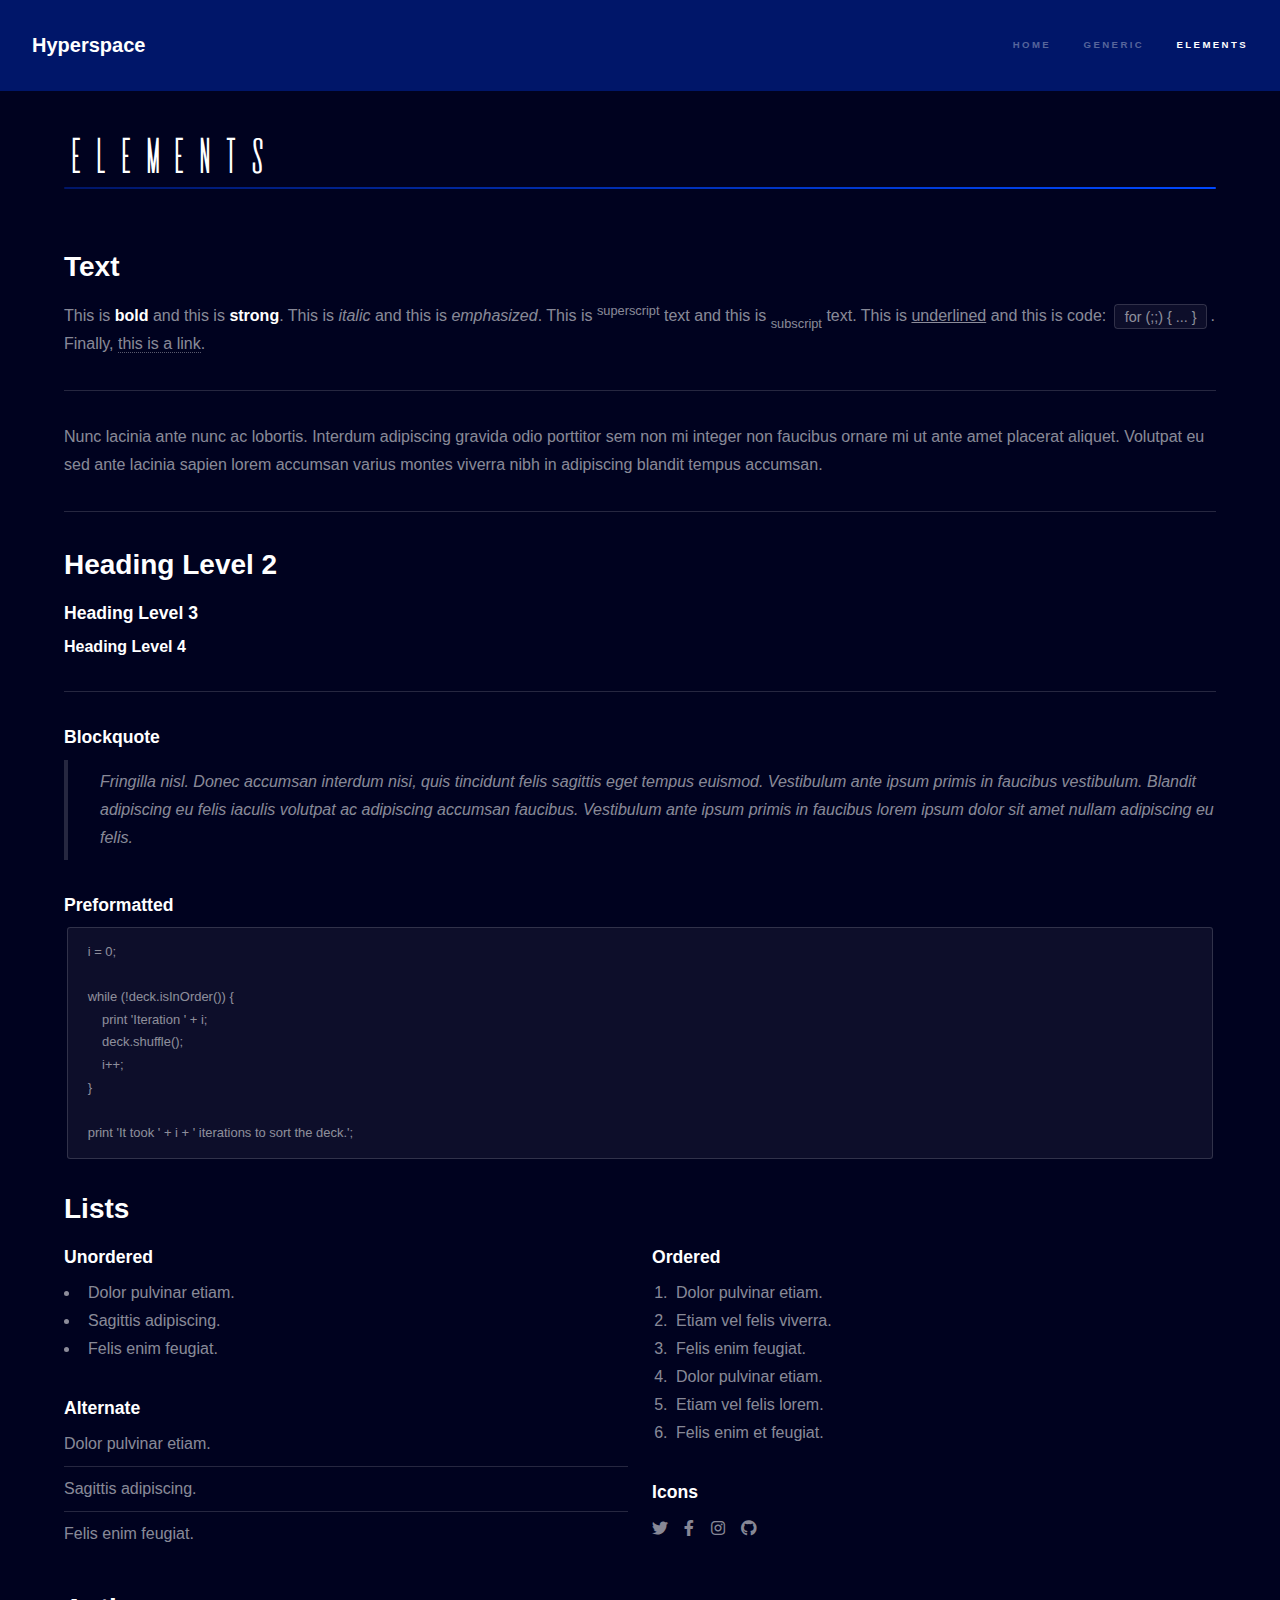
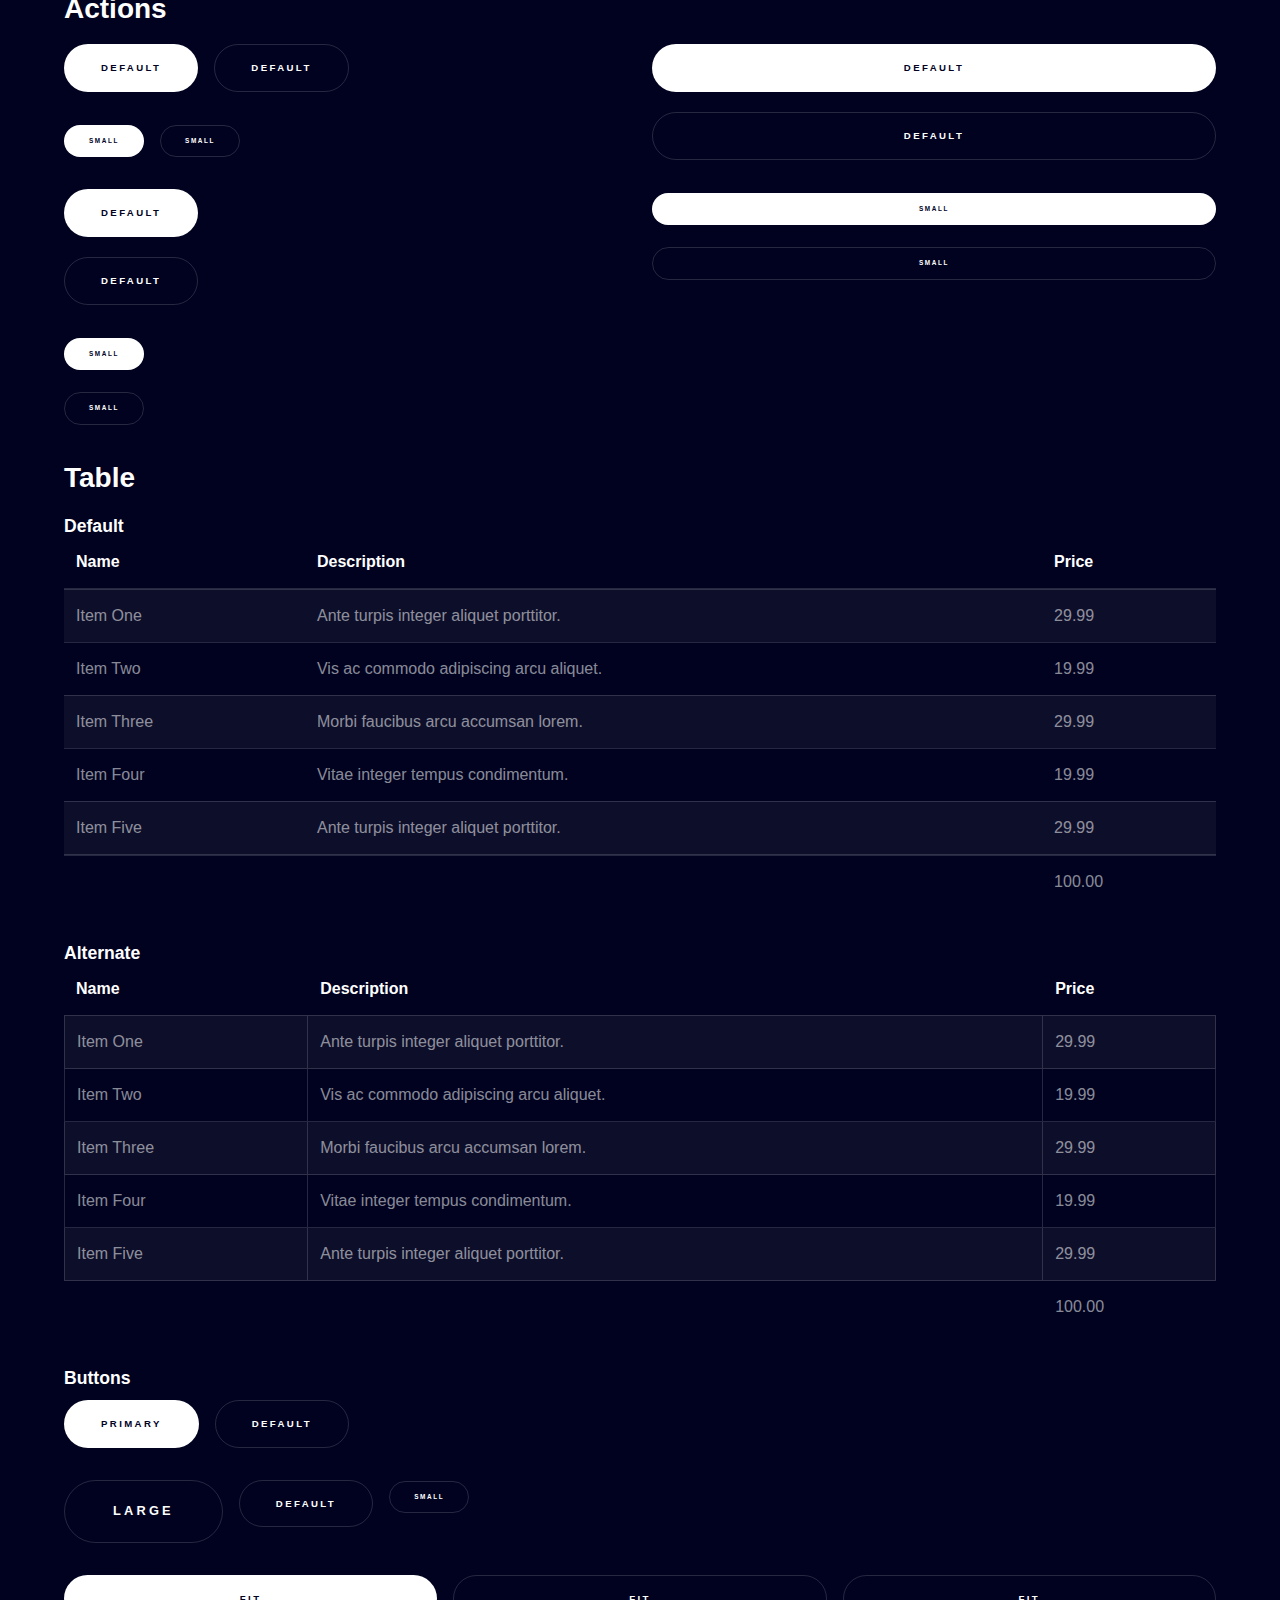
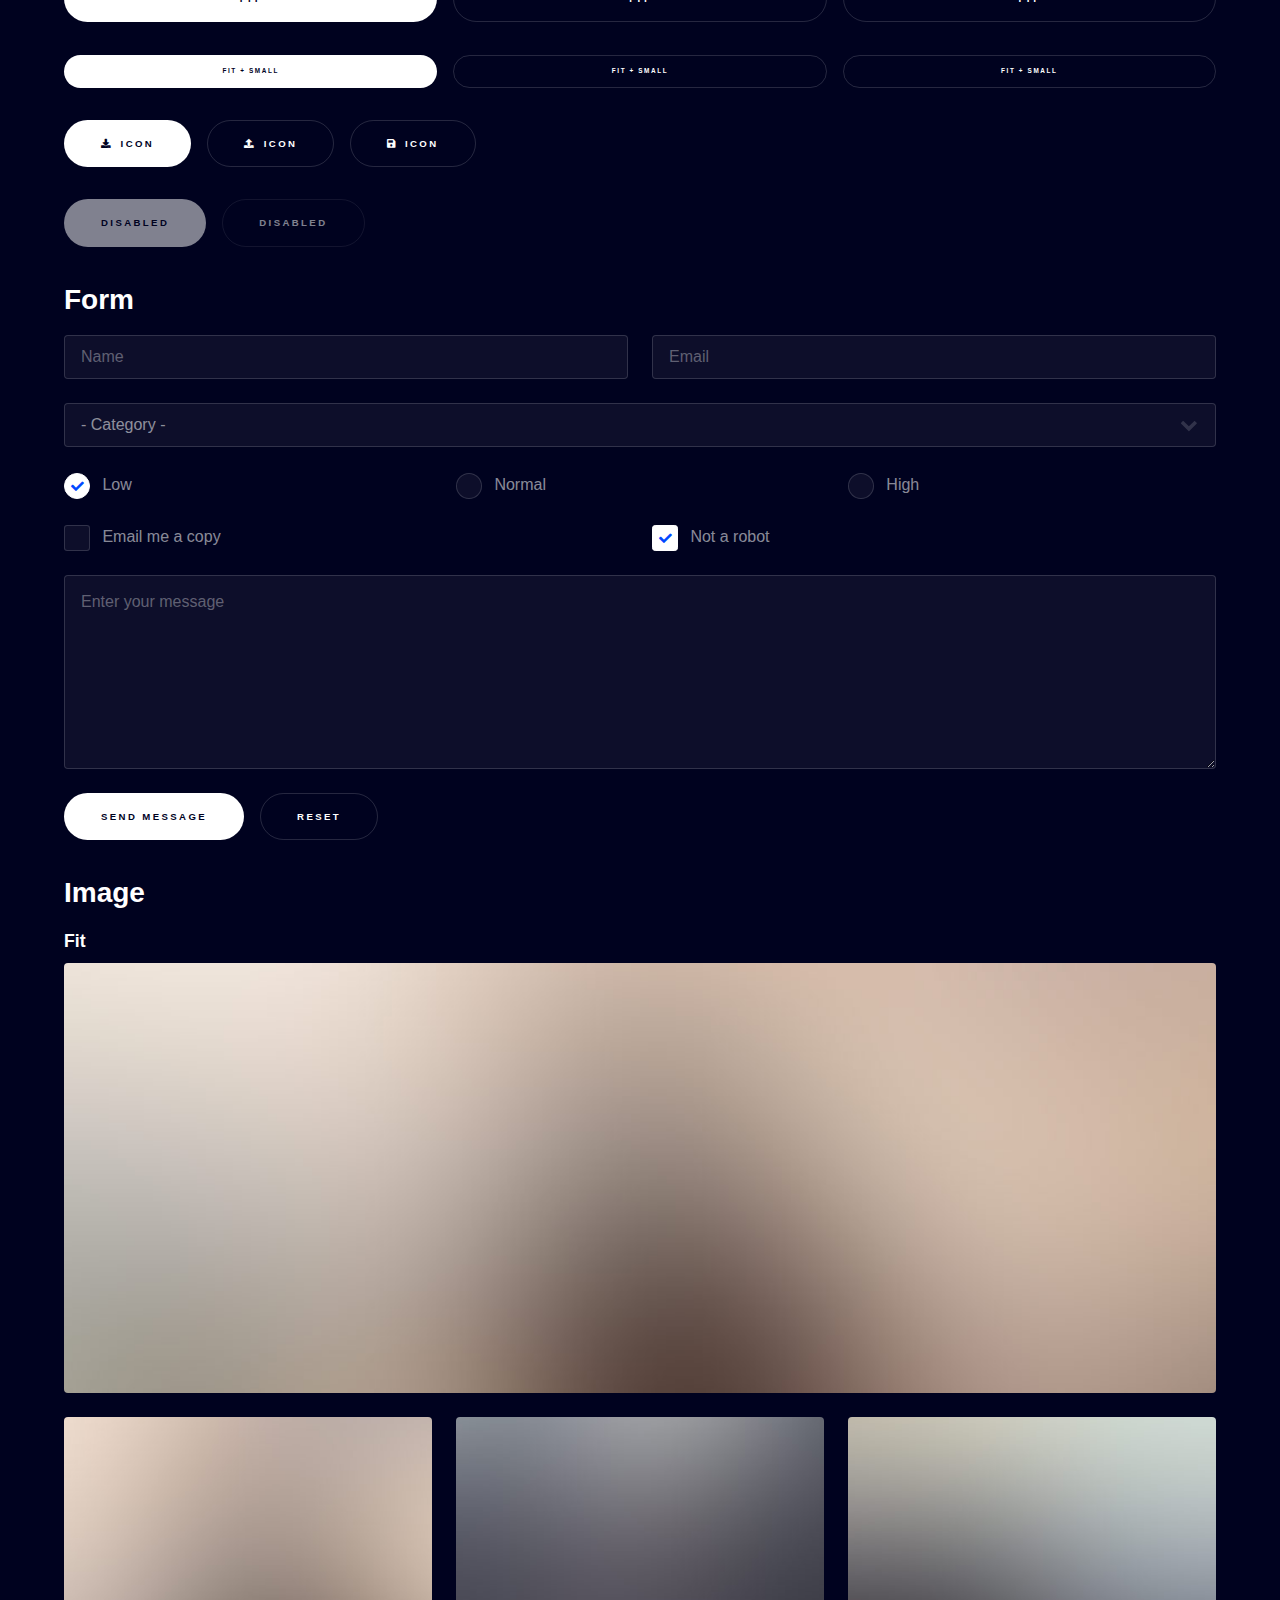
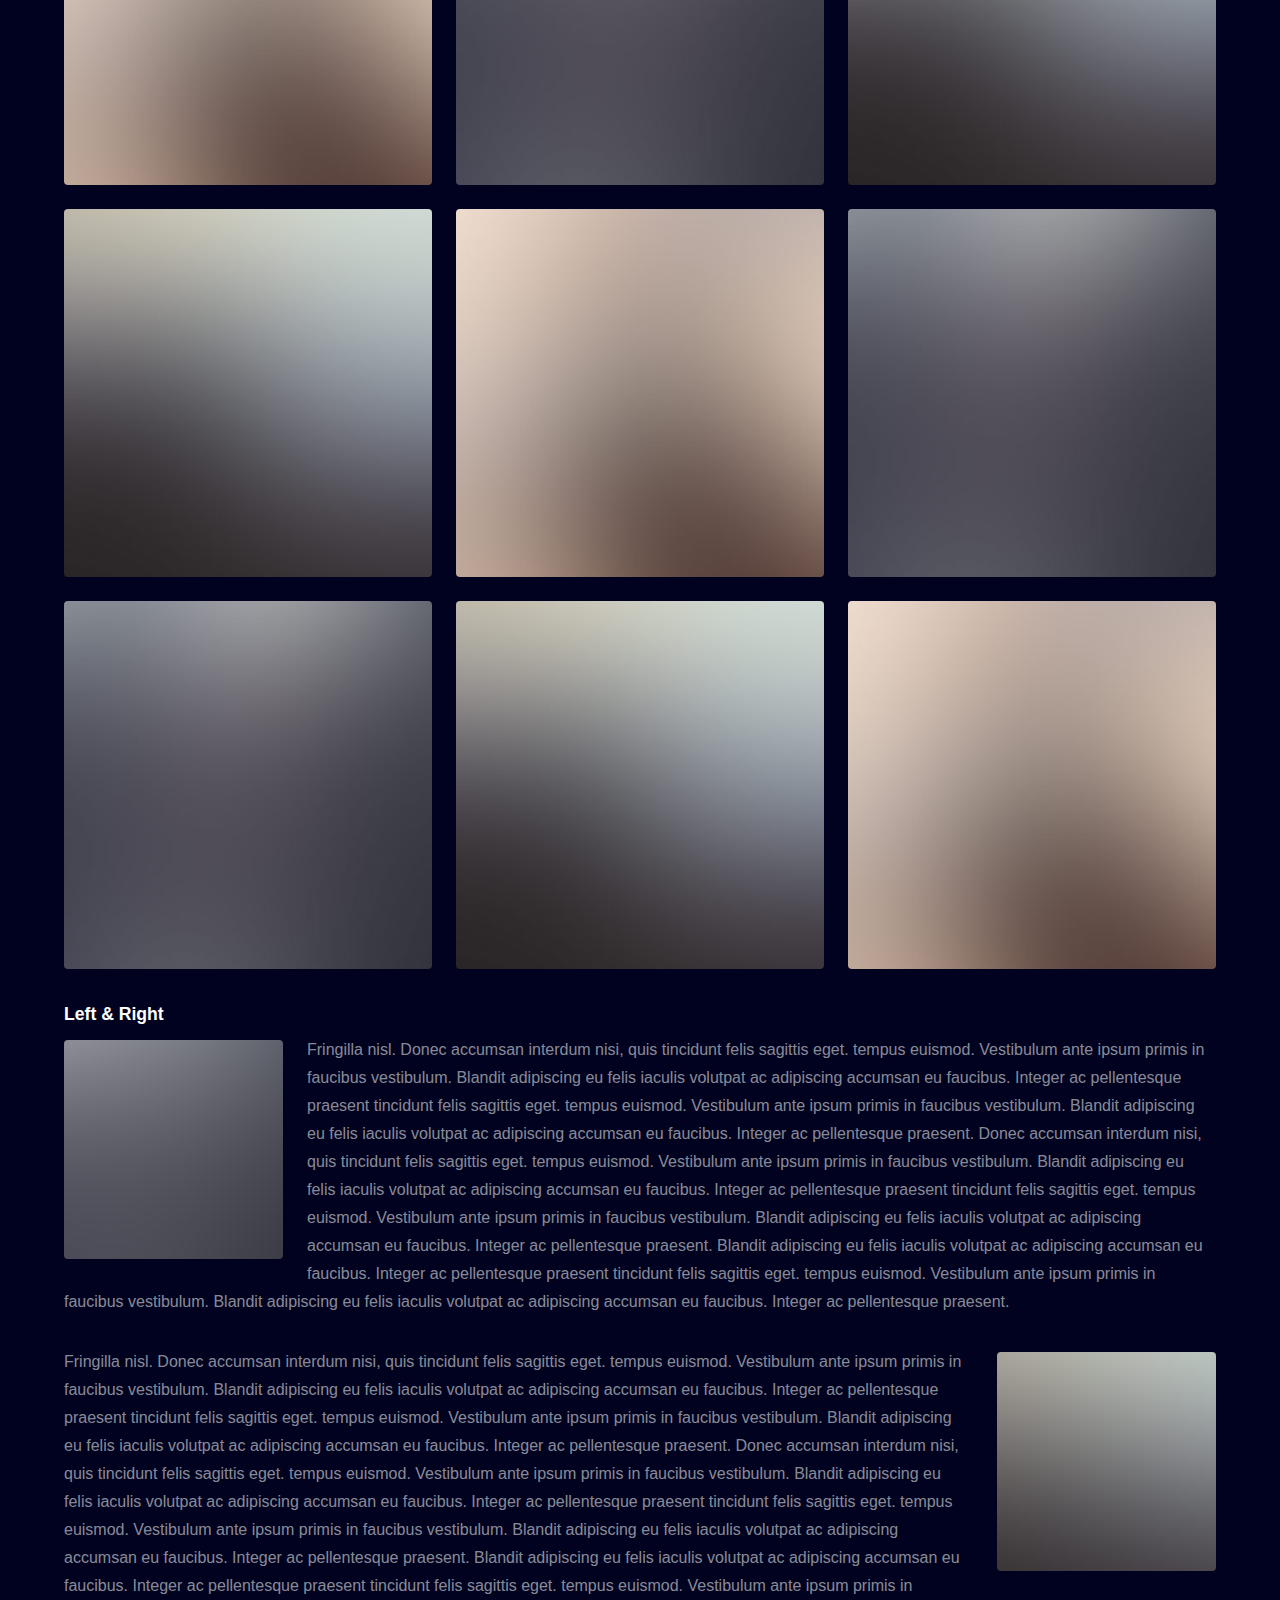
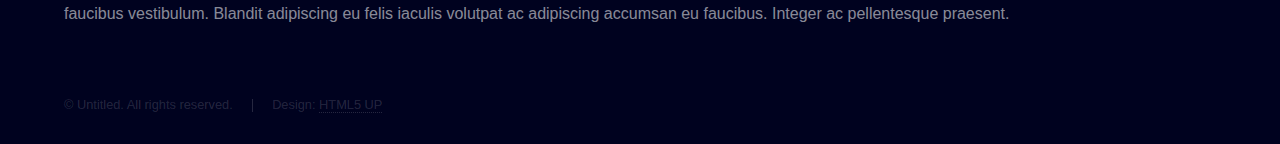
==== commit 950fe83a: "cambios" ====
--- a/elements.html
+++ b/elements.html
@@ -13,11 +13,11 @@
 		<noscript><link rel="stylesheet" href="assets/css/noscript.css" /></noscript>
 	</head>
 	<body class="is-preload">
-				<video playsinline="playsinline" autoplay="autoplay" muted="muted" loop="loop">
+				<!--<video playsinline="playsinline" autoplay="autoplay" muted="muted" loop="loop">
     
      	<source src="blue.mp4"  type="video/mp4"></source>
     <source src="blue.webm" type="video/webm" />
-  </video>
+  </video>-->
 		<!-- Header -->
 			<header id="header">
 				<a href="index.html" class="title">Hyperspace</a>
--- a/assets/css/main.css
+++ b/assets/css/main.css
@@ -1,7 +1,13 @@
+/*!
+ * Brick & Mortar 
+ */
+
 @import url(fontawesome-all.min.css);
 @font-face {
   font-family: "De Valencia";
-  src: url("../webfonts/DeValencia.otf"); }
+  src: url("../webfonts/DeValencia.otf");
+}
+
 /*
 	Hyperspace by HTML5 UP
 	html5up.net | @ajlkn
@@ -23,103 +29,122 @@
   border: 0;
   font-size: 100%;
   font: inherit;
-  vertical-align: baseline; }
+  vertical-align: baseline;
+}
 
 article, aside, details, figcaption, figure,
 footer, header, hgroup, menu, nav, section {
-  display: block; }
+  display: block;
+}
 
 body {
-  line-height: 1; }
+  line-height: 1;
+}
 
 ol, ul {
-  list-style: none; }
+  list-style: none;
+}
 
 blockquote, q {
-  quotes: none; }
-  blockquote:before, blockquote:after, q:before, q:after {
-    content: '';
-    content: none; }
+  quotes: none;
+}
+
+blockquote:before, blockquote:after, q:before, q:after {
+  content: '';
+  content: none;
+}
 
 table {
   border-collapse: collapse;
-  border-spacing: 0; }
+  border-spacing: 0;
+}
 
 body {
-  -webkit-text-size-adjust: none; }
+  -webkit-text-size-adjust: none;
+}
 
 mark {
   background-color: transparent;
-  color: inherit; }
+  color: inherit;
+}
 
 input::-moz-focus-inner {
   border: 0;
-  padding: 0; }
+  padding: 0;
+}
 
 input, select, textarea {
   -moz-appearance: none;
   -webkit-appearance: none;
   -ms-appearance: none;
-  appearance: none; }
+  appearance: none;
+}
 
 /* Basic */
 @-ms-viewport {
-  width: device-width; }
+  width: device-width;
+}
+
 body {
-  -ms-overflow-style: scrollbar; }
-  @media screen and (min-width: 1281px) {
-    body video {
-      position: fixed;
-      top: 50%;
-      left: 50%;
-      width: 100%;
-      height: auto;
-      z-index: 1;
-      -ms-transform: translateX(-50%) translateY(-50%);
-      -moz-transform: translateX(-50%) translateY(-50%);
-      -webkit-transform: translateX(-50%) translateY(-50%);
-      transform: translateX(-50%) translateY(-50%); } }
-  @media screen and (max-width: 1280px) {
-    body video {
-      position: fixed;
-      top: 0%;
-      left: 0%;
-      width: auto;
-      height: 100%;
-      z-index: 1;
-      -ms-transform: translateX(0%) translateY(0%);
-      -moz-transform: translateX(0%) translateY(0%);
-      -webkit-transform: translateX(0%) translateY(0%);
-      transform: translateX(0%) translateY(0%); } }
+  -ms-overflow-style: scrollbar;
+}
+
+@media screen and (max-width: 1680px) {
+  body video {
+    position: fixed;
+    top: 0%;
+    left: 0%;
+    width: auto;
+    height: 100%;
+    z-index: 1;
+    transform: translateX(0%) translateY(0%);
+  }
+}
+
+@media screen and (min-width: 1281px) {
+  body video {
+    position: fixed;
+    top: 0%;
+    left: 0%;
+    width: 100%;
+    height: auto;
+    z-index: 1;
+    transform: translateX(0%) translateY(0%);
+  }
+}
 
 @media screen and (max-width: 480px) {
   html,
   body {
-    min-width: 320px; } }
+    min-width: 320px;
+  }
+}
+
 html {
-  box-sizing: border-box; }
+  box-sizing: border-box;
+}
 
 *,
 *:before,
 *:after {
-  box-sizing: inherit; }
+  box-sizing: inherit;
+}
 
 body {
-  /*background: _palette(bg);*/ }
-  body.is-preload *,
-  body.is-preload *:before,
-  body.is-preload *:after {
-    -moz-animation: none !important;
-    -webkit-animation: none !important;
-    -ms-animation: none !important;
-    animation: none !important;
-    -moz-transition: none !important;
-    -webkit-transition: none !important;
-    -ms-transition: none !important;
-    transition: none !important; }
+  background: #00021f;
+}
+
+body.is-preload *,
+body.is-preload *:before,
+body.is-preload *:after {
+  -webkit-animation: none !important;
+  animation: none !important;
+  transition: none !important;
+}
 
 section {
-  z-index: 2; }
+  z-index: 2;
+}
 
 /* Type */
 body, input, select, textarea {
@@ -127,120 +152,146 @@
   font-family: Arial, monospace;
   font-size: 16.5pt;
   font-weight: normal;
-  line-height: 1.75; }
-  @media screen and (max-width: 1680px) {
-    body, input, select, textarea {
-      font-size: 13pt; } }
-  @media screen and (max-width: 1280px) {
-    body, input, select, textarea {
-      font-size: 12pt; } }
-  @media screen and (max-width: 360px) {
-    body, input, select, textarea {
-      font-size: 11pt; } }
+  line-height: 1.75;
+}
+
+@media screen and (max-width: 1680px) {
+  body, input, select, textarea {
+    font-size: 13pt;
+  }
+}
+
+@media screen and (max-width: 1280px) {
+  body, input, select, textarea {
+    font-size: 12pt;
+  }
+}
+
+@media screen and (max-width: 360px) {
+  body, input, select, textarea {
+    font-size: 11pt;
+  }
+}
 
 a {
-  -moz-transition: color 0.2s ease, border-bottom-color 0.2s ease;
-  -webkit-transition: color 0.2s ease, border-bottom-color 0.2s ease;
-  -ms-transition: color 0.2s ease, border-bottom-color 0.2s ease;
   transition: color 0.2s ease, border-bottom-color 0.2s ease;
   border-bottom: dotted 1px rgba(255, 255, 255, 0.35);
   color: inherit;
-  text-decoration: none; }
-  a:hover {
-    border-bottom-color: transparent;
-    color: #ffffff; }
+  text-decoration: none;
+}
+
+a:hover {
+  border-bottom-color: transparent;
+  color: #ffffff;
+}
 
 strong, b {
   color: #ffffff;
-  font-weight: bold; }
+  font-weight: bold;
+}
 
 em, i {
-  font-style: italic; }
+  font-style: italic;
+}
 
 p {
-  margin: 0 0 2em 0; }
+  margin: 0 0 2em 0;
+}
 
 h1, h2, h3, h4, h5, h6 {
   color: #ffffff;
   font-weight: bold;
   line-height: 1.5;
-  margin: 0 0 0.5em 0; }
-  h1 a, h2 a, h3 a, h4 a, h5 a, h6 a {
-    color: inherit;
-    text-decoration: none; }
+  margin: 0 0 0.5em 0;
+}
+
+h1 a, h2 a, h3 a, h4 a, h5 a, h6 a {
+  color: inherit;
+  text-decoration: none;
+}
 
 h1 {
   font-size: 2.75em;
   font-weight: 100;
-  font-family: "De Valencia", Arial, Helvetica; }
-  h1.major {
-    margin: 0 0 1.3em 0;
-    position: relative; }
-    h1.major:after {
-      background-image: -moz-linear-gradient(to right, #001669, #0048ff);
-      background-image: -webkit-linear-gradient(to right, #001669, #0048ff);
-      background-image: -ms-linear-gradient(to right, #001669, #0048ff);
-      background-image: linear-gradient(to right, #001669, #0048ff);
-      -moz-transition: max-width 0.2s ease;
-      -webkit-transition: max-width 0.2s ease;
-      -ms-transition: max-width 0.2s ease;
-      transition: max-width 0.2s ease;
-      border-radius: 0.2em;
-      bottom: 0;
-      content: '';
-      height: 0.05em;
-      position: absolute;
-      right: 0;
-      width: 100%; }
+  font-family: "De Valencia", Arial, Helvetica;
+}
+
+h1.major {
+  margin: 0 0 1.3em 0;
+  position: relative;
+}
+
+h1.major:after {
+  background-image: linear-gradient(to right, #001669, #0048ff);
+  transition: max-width 0.2s ease;
+  border-radius: 0.2em;
+  bottom: 0;
+  content: '';
+  height: 0.05em;
+  position: absolute;
+  right: 0;
+  width: 100%;
+}
 
 h2 {
-  font-size: 1.75em; }
+  font-size: 1.75em;
+}
 
 h3 {
-  font-size: 1.1em; }
+  font-size: 1.1em;
+}
 
 h4 {
-  font-size: 1em; }
+  font-size: 1em;
+}
 
 h5 {
-  font-size: 0.8em; }
+  font-size: 0.8em;
+}
 
 h6 {
-  font-size: 0.6em; }
+  font-size: 0.6em;
+}
 
 @media screen and (max-width: 736px) {
   h1 {
-    font-size: 2em; }
-
+    font-size: 2em;
+  }
   h2 {
-    font-size: 1.25em; }
-
+    font-size: 1.25em;
+  }
   h3 {
-    font-size: 1em; }
-
+    font-size: 1em;
+  }
   h4 {
-    font-size: 0.8em; }
-
+    font-size: 0.8em;
+  }
   h5 {
-    font-size: 0.6em; }
-
+    font-size: 0.6em;
+  }
   h6 {
-    font-size: 0.6em; } }
+    font-size: 0.6em;
+  }
+}
+
 sub {
   font-size: 0.8em;
   position: relative;
-  top: 0.5em; }
+  top: 0.5em;
+}
 
 sup {
   font-size: 0.8em;
   position: relative;
-  top: -0.5em; }
+  top: -0.5em;
+}
 
 blockquote {
   border-left: solid 4px rgba(255, 255, 255, 0.15);
   font-style: italic;
   margin: 0 0 2em 0;
-  padding: 0.5em 0 0.5em 2em; }
+  padding: 0.5em 0 0.5em 2em;
+}
 
 code {
   background: rgba(255, 255, 255, 0.05);
@@ -249,806 +300,1236 @@
   font-family: Arial, monospace;
   font-size: 0.9em;
   margin: 0 0.25em;
-  padding: 0.25em 0.65em; }
+  padding: 0.25em 0.65em;
+}
 
 pre {
   -webkit-overflow-scrolling: touch;
   font-family: Arial, monospace;
   font-size: 0.9em;
-  margin: 0 0 2em 0; }
-  pre code {
-    display: block;
-    line-height: 1.75em;
-    padding: 1em 1.5em;
-    overflow-x: auto; }
+  margin: 0 0 2em 0;
+}
+
+pre code {
+  display: block;
+  line-height: 1.75em;
+  padding: 1em 1.5em;
+  overflow-x: auto;
+}
 
 hr {
   border: 0;
   border-bottom: solid 1px rgba(255, 255, 255, 0.15);
-  margin: 2em 0; }
-  hr.major {
-    margin: 3em 0; }
+  margin: 2em 0;
+}
+
+hr.major {
+  margin: 3em 0;
+}
 
 .align-left {
-  text-align: left; }
+  text-align: left;
+}
 
 .align-center {
-  text-align: center; }
+  text-align: center;
+}
 
 .align-right {
-  text-align: right; }
+  text-align: right;
+}
 
 /* Row */
 .row {
   display: flex;
   flex-wrap: wrap;
   box-sizing: border-box;
-  align-items: stretch; }
+  align-items: stretch;
+}
+
+.row > * {
+  box-sizing: border-box;
+}
+
+.row.gtr-uniform > * > :last-child {
+  margin-bottom: 0;
+}
+
+.row.aln-left {
+  justify-content: flex-start;
+}
+
+.row.aln-center {
+  justify-content: center;
+}
+
+.row.aln-right {
+  justify-content: flex-end;
+}
+
+.row.aln-top {
+  align-items: flex-start;
+}
+
+.row.aln-middle {
+  align-items: center;
+}
+
+.row.aln-bottom {
+  align-items: flex-end;
+}
+
+.row > .imp {
+  order: -1;
+}
+
+.row > .col-1 {
+  width: 8.33333%;
+}
+
+.row > .off-1 {
+  margin-left: 8.33333%;
+}
+
+.row > .col-2 {
+  width: 16.66667%;
+}
+
+.row > .off-2 {
+  margin-left: 16.66667%;
+}
+
+.row > .col-3 {
+  width: 25%;
+}
+
+.row > .off-3 {
+  margin-left: 25%;
+}
+
+.row > .col-4 {
+  width: 33.33333%;
+}
+
+.row > .off-4 {
+  margin-left: 33.33333%;
+}
+
+.row > .col-5 {
+  width: 41.66667%;
+}
+
+.row > .off-5 {
+  margin-left: 41.66667%;
+}
+
+.row > .col-6 {
+  width: 50%;
+}
+
+.row > .off-6 {
+  margin-left: 50%;
+}
+
+.row > .col-7 {
+  width: 58.33333%;
+}
+
+.row > .off-7 {
+  margin-left: 58.33333%;
+}
+
+.row > .col-8 {
+  width: 66.66667%;
+}
+
+.row > .off-8 {
+  margin-left: 66.66667%;
+}
+
+.row > .col-9 {
+  width: 75%;
+}
+
+.row > .off-9 {
+  margin-left: 75%;
+}
+
+.row > .col-10 {
+  width: 83.33333%;
+}
+
+.row > .off-10 {
+  margin-left: 83.33333%;
+}
+
+.row > .col-11 {
+  width: 91.66667%;
+}
+
+.row > .off-11 {
+  margin-left: 91.66667%;
+}
+
+.row > .col-12 {
+  width: 100%;
+}
+
+.row > .off-12 {
+  margin-left: 100%;
+}
+
+.row.gtr-0 {
+  margin-top: 0;
+  margin-left: 0em;
+}
+
+.row.gtr-0 > * {
+  padding: 0 0 0 0em;
+}
+
+.row.gtr-0.gtr-uniform {
+  margin-top: 0em;
+}
+
+.row.gtr-0.gtr-uniform > * {
+  padding-top: 0em;
+}
+
+.row.gtr-25 {
+  margin-top: 0;
+  margin-left: -0.375em;
+}
+
+.row.gtr-25 > * {
+  padding: 0 0 0 0.375em;
+}
+
+.row.gtr-25.gtr-uniform {
+  margin-top: -0.375em;
+}
+
+.row.gtr-25.gtr-uniform > * {
+  padding-top: 0.375em;
+}
+
+.row.gtr-50 {
+  margin-top: 0;
+  margin-left: -0.75em;
+}
+
+.row.gtr-50 > * {
+  padding: 0 0 0 0.75em;
+}
+
+.row.gtr-50.gtr-uniform {
+  margin-top: -0.75em;
+}
+
+.row.gtr-50.gtr-uniform > * {
+  padding-top: 0.75em;
+}
+
+.row {
+  margin-top: 0;
+  margin-left: -1.5em;
+}
+
+.row > * {
+  padding: 0 0 0 1.5em;
+}
+
+.row.gtr-uniform {
+  margin-top: -1.5em;
+}
+
+.row.gtr-uniform > * {
+  padding-top: 1.5em;
+}
+
+.row.gtr-150 {
+  margin-top: 0;
+  margin-left: -2.25em;
+}
+
+.row.gtr-150 > * {
+  padding: 0 0 0 2.25em;
+}
+
+.row.gtr-150.gtr-uniform {
+  margin-top: -2.25em;
+}
+
+.row.gtr-150.gtr-uniform > * {
+  padding-top: 2.25em;
+}
+
+.row.gtr-200 {
+  margin-top: 0;
+  margin-left: -3em;
+}
+
+.row.gtr-200 > * {
+  padding: 0 0 0 3em;
+}
+
+.row.gtr-200.gtr-uniform {
+  margin-top: -3em;
+}
+
+.row.gtr-200.gtr-uniform > * {
+  padding-top: 3em;
+}
+
+@media screen and (max-width: 1680px) {
+  .row {
+    display: flex;
+    flex-wrap: wrap;
+    box-sizing: border-box;
+    align-items: stretch;
+  }
   .row > * {
-    box-sizing: border-box; }
+    box-sizing: border-box;
+  }
   .row.gtr-uniform > * > :last-child {
-    margin-bottom: 0; }
+    margin-bottom: 0;
+  }
   .row.aln-left {
-    justify-content: flex-start; }
+    justify-content: flex-start;
+  }
   .row.aln-center {
-    justify-content: center; }
+    justify-content: center;
+  }
   .row.aln-right {
-    justify-content: flex-end; }
+    justify-content: flex-end;
+  }
   .row.aln-top {
-    align-items: flex-start; }
+    align-items: flex-start;
+  }
   .row.aln-middle {
-    align-items: center; }
+    align-items: center;
+  }
   .row.aln-bottom {
-    align-items: flex-end; }
-  .row > .imp {
-    order: -1; }
-  .row > .col-1 {
-    width: 8.3333333333%; }
-  .row > .off-1 {
-    margin-left: 8.3333333333%; }
-  .row > .col-2 {
-    width: 16.6666666667%; }
-  .row > .off-2 {
-    margin-left: 16.6666666667%; }
-  .row > .col-3 {
-    width: 25%; }
-  .row > .off-3 {
-    margin-left: 25%; }
-  .row > .col-4 {
-    width: 33.3333333333%; }
-  .row > .off-4 {
-    margin-left: 33.3333333333%; }
-  .row > .col-5 {
-    width: 41.6666666667%; }
-  .row > .off-5 {
-    margin-left: 41.6666666667%; }
-  .row > .col-6 {
-    width: 50%; }
-  .row > .off-6 {
-    margin-left: 50%; }
-  .row > .col-7 {
-    width: 58.3333333333%; }
-  .row > .off-7 {
-    margin-left: 58.3333333333%; }
-  .row > .col-8 {
-    width: 66.6666666667%; }
-  .row > .off-8 {
-    margin-left: 66.6666666667%; }
-  .row > .col-9 {
-    width: 75%; }
-  .row > .off-9 {
-    margin-left: 75%; }
-  .row > .col-10 {
-    width: 83.3333333333%; }
-  .row > .off-10 {
-    margin-left: 83.3333333333%; }
-  .row > .col-11 {
-    width: 91.6666666667%; }
-  .row > .off-11 {
-    margin-left: 91.6666666667%; }
-  .row > .col-12 {
-    width: 100%; }
-  .row > .off-12 {
-    margin-left: 100%; }
+    align-items: flex-end;
+  }
+  .row > .imp-xlarge {
+    order: -1;
+  }
+  .row > .col-1-xlarge {
+    width: 8.33333%;
+  }
+  .row > .off-1-xlarge {
+    margin-left: 8.33333%;
+  }
+  .row > .col-2-xlarge {
+    width: 16.66667%;
+  }
+  .row > .off-2-xlarge {
+    margin-left: 16.66667%;
+  }
+  .row > .col-3-xlarge {
+    width: 25%;
+  }
+  .row > .off-3-xlarge {
+    margin-left: 25%;
+  }
+  .row > .col-4-xlarge {
+    width: 33.33333%;
+  }
+  .row > .off-4-xlarge {
+    margin-left: 33.33333%;
+  }
+  .row > .col-5-xlarge {
+    width: 41.66667%;
+  }
+  .row > .off-5-xlarge {
+    margin-left: 41.66667%;
+  }
+  .row > .col-6-xlarge {
+    width: 50%;
+  }
+  .row > .off-6-xlarge {
+    margin-left: 50%;
+  }
+  .row > .col-7-xlarge {
+    width: 58.33333%;
+  }
+  .row > .off-7-xlarge {
+    margin-left: 58.33333%;
+  }
+  .row > .col-8-xlarge {
+    width: 66.66667%;
+  }
+  .row > .off-8-xlarge {
+    margin-left: 66.66667%;
+  }
+  .row > .col-9-xlarge {
+    width: 75%;
+  }
+  .row > .off-9-xlarge {
+    margin-left: 75%;
+  }
+  .row > .col-10-xlarge {
+    width: 83.33333%;
+  }
+  .row > .off-10-xlarge {
+    margin-left: 83.33333%;
+  }
+  .row > .col-11-xlarge {
+    width: 91.66667%;
+  }
+  .row > .off-11-xlarge {
+    margin-left: 91.66667%;
+  }
+  .row > .col-12-xlarge {
+    width: 100%;
+  }
+  .row > .off-12-xlarge {
+    margin-left: 100%;
+  }
   .row.gtr-0 {
     margin-top: 0;
-    margin-left: 0em; }
-    .row.gtr-0 > * {
-      padding: 0 0 0 0em; }
-    .row.gtr-0.gtr-uniform {
-      margin-top: 0em; }
-      .row.gtr-0.gtr-uniform > * {
-        padding-top: 0em; }
+    margin-left: 0em;
+  }
+  .row.gtr-0 > * {
+    padding: 0 0 0 0em;
+  }
+  .row.gtr-0.gtr-uniform {
+    margin-top: 0em;
+  }
+  .row.gtr-0.gtr-uniform > * {
+    padding-top: 0em;
+  }
   .row.gtr-25 {
     margin-top: 0;
-    margin-left: -0.375em; }
-    .row.gtr-25 > * {
-      padding: 0 0 0 0.375em; }
-    .row.gtr-25.gtr-uniform {
-      margin-top: -0.375em; }
-      .row.gtr-25.gtr-uniform > * {
-        padding-top: 0.375em; }
+    margin-left: -0.375em;
+  }
+  .row.gtr-25 > * {
+    padding: 0 0 0 0.375em;
+  }
+  .row.gtr-25.gtr-uniform {
+    margin-top: -0.375em;
+  }
+  .row.gtr-25.gtr-uniform > * {
+    padding-top: 0.375em;
+  }
   .row.gtr-50 {
     margin-top: 0;
-    margin-left: -0.75em; }
-    .row.gtr-50 > * {
-      padding: 0 0 0 0.75em; }
-    .row.gtr-50.gtr-uniform {
-      margin-top: -0.75em; }
-      .row.gtr-50.gtr-uniform > * {
-        padding-top: 0.75em; }
+    margin-left: -0.75em;
+  }
+  .row.gtr-50 > * {
+    padding: 0 0 0 0.75em;
+  }
+  .row.gtr-50.gtr-uniform {
+    margin-top: -0.75em;
+  }
+  .row.gtr-50.gtr-uniform > * {
+    padding-top: 0.75em;
+  }
   .row {
     margin-top: 0;
-    margin-left: -1.5em; }
-    .row > * {
-      padding: 0 0 0 1.5em; }
-    .row.gtr-uniform {
-      margin-top: -1.5em; }
-      .row.gtr-uniform > * {
-        padding-top: 1.5em; }
+    margin-left: -1.5em;
+  }
+  .row > * {
+    padding: 0 0 0 1.5em;
+  }
+  .row.gtr-uniform {
+    margin-top: -1.5em;
+  }
+  .row.gtr-uniform > * {
+    padding-top: 1.5em;
+  }
   .row.gtr-150 {
     margin-top: 0;
-    margin-left: -2.25em; }
-    .row.gtr-150 > * {
-      padding: 0 0 0 2.25em; }
-    .row.gtr-150.gtr-uniform {
-      margin-top: -2.25em; }
-      .row.gtr-150.gtr-uniform > * {
-        padding-top: 2.25em; }
+    margin-left: -2.25em;
+  }
+  .row.gtr-150 > * {
+    padding: 0 0 0 2.25em;
+  }
+  .row.gtr-150.gtr-uniform {
+    margin-top: -2.25em;
+  }
+  .row.gtr-150.gtr-uniform > * {
+    padding-top: 2.25em;
+  }
   .row.gtr-200 {
     margin-top: 0;
-    margin-left: -3em; }
-    .row.gtr-200 > * {
-      padding: 0 0 0 3em; }
-    .row.gtr-200.gtr-uniform {
-      margin-top: -3em; }
-      .row.gtr-200.gtr-uniform > * {
-        padding-top: 3em; }
-  @media screen and (max-width: 1680px) {
-    .row {
-      display: flex;
-      flex-wrap: wrap;
-      box-sizing: border-box;
-      align-items: stretch; }
-      .row > * {
-        box-sizing: border-box; }
-      .row.gtr-uniform > * > :last-child {
-        margin-bottom: 0; }
-      .row.aln-left {
-        justify-content: flex-start; }
-      .row.aln-center {
-        justify-content: center; }
-      .row.aln-right {
-        justify-content: flex-end; }
-      .row.aln-top {
-        align-items: flex-start; }
-      .row.aln-middle {
-        align-items: center; }
-      .row.aln-bottom {
-        align-items: flex-end; }
-      .row > .imp-xlarge {
-        order: -1; }
-      .row > .col-1-xlarge {
-        width: 8.3333333333%; }
-      .row > .off-1-xlarge {
-        margin-left: 8.3333333333%; }
-      .row > .col-2-xlarge {
-        width: 16.6666666667%; }
-      .row > .off-2-xlarge {
-        margin-left: 16.6666666667%; }
-      .row > .col-3-xlarge {
-        width: 25%; }
-      .row > .off-3-xlarge {
-        margin-left: 25%; }
-      .row > .col-4-xlarge {
-        width: 33.3333333333%; }
-      .row > .off-4-xlarge {
-        margin-left: 33.3333333333%; }
-      .row > .col-5-xlarge {
-        width: 41.6666666667%; }
-      .row > .off-5-xlarge {
-        margin-left: 41.6666666667%; }
-      .row > .col-6-xlarge {
-        width: 50%; }
-      .row > .off-6-xlarge {
-        margin-left: 50%; }
-      .row > .col-7-xlarge {
-        width: 58.3333333333%; }
-      .row > .off-7-xlarge {
-        margin-left: 58.3333333333%; }
-      .row > .col-8-xlarge {
-        width: 66.6666666667%; }
-      .row > .off-8-xlarge {
-        margin-left: 66.6666666667%; }
-      .row > .col-9-xlarge {
-        width: 75%; }
-      .row > .off-9-xlarge {
-        margin-left: 75%; }
-      .row > .col-10-xlarge {
-        width: 83.3333333333%; }
-      .row > .off-10-xlarge {
-        margin-left: 83.3333333333%; }
-      .row > .col-11-xlarge {
-        width: 91.6666666667%; }
-      .row > .off-11-xlarge {
-        margin-left: 91.6666666667%; }
-      .row > .col-12-xlarge {
-        width: 100%; }
-      .row > .off-12-xlarge {
-        margin-left: 100%; }
-      .row.gtr-0 {
-        margin-top: 0;
-        margin-left: 0em; }
-        .row.gtr-0 > * {
-          padding: 0 0 0 0em; }
-        .row.gtr-0.gtr-uniform {
-          margin-top: 0em; }
-          .row.gtr-0.gtr-uniform > * {
-            padding-top: 0em; }
-      .row.gtr-25 {
-        margin-top: 0;
-        margin-left: -0.375em; }
-        .row.gtr-25 > * {
-          padding: 0 0 0 0.375em; }
-        .row.gtr-25.gtr-uniform {
-          margin-top: -0.375em; }
-          .row.gtr-25.gtr-uniform > * {
-            padding-top: 0.375em; }
-      .row.gtr-50 {
-        margin-top: 0;
-        margin-left: -0.75em; }
-        .row.gtr-50 > * {
-          padding: 0 0 0 0.75em; }
-        .row.gtr-50.gtr-uniform {
-          margin-top: -0.75em; }
-          .row.gtr-50.gtr-uniform > * {
-            padding-top: 0.75em; }
-      .row {
-        margin-top: 0;
-        margin-left: -1.5em; }
-        .row > * {
-          padding: 0 0 0 1.5em; }
-        .row.gtr-uniform {
-          margin-top: -1.5em; }
-          .row.gtr-uniform > * {
-            padding-top: 1.5em; }
-      .row.gtr-150 {
-        margin-top: 0;
-        margin-left: -2.25em; }
-        .row.gtr-150 > * {
-          padding: 0 0 0 2.25em; }
-        .row.gtr-150.gtr-uniform {
-          margin-top: -2.25em; }
-          .row.gtr-150.gtr-uniform > * {
-            padding-top: 2.25em; }
-      .row.gtr-200 {
-        margin-top: 0;
-        margin-left: -3em; }
-        .row.gtr-200 > * {
-          padding: 0 0 0 3em; }
-        .row.gtr-200.gtr-uniform {
-          margin-top: -3em; }
-          .row.gtr-200.gtr-uniform > * {
-            padding-top: 3em; } }
-  @media screen and (max-width: 1280px) {
-    .row {
-      display: flex;
-      flex-wrap: wrap;
-      box-sizing: border-box;
-      align-items: stretch; }
-      .row > * {
-        box-sizing: border-box; }
-      .row.gtr-uniform > * > :last-child {
-        margin-bottom: 0; }
-      .row.aln-left {
-        justify-content: flex-start; }
-      .row.aln-center {
-        justify-content: center; }
-      .row.aln-right {
-        justify-content: flex-end; }
-      .row.aln-top {
-        align-items: flex-start; }
-      .row.aln-middle {
-        align-items: center; }
-      .row.aln-bottom {
-        align-items: flex-end; }
-      .row > .imp-large {
-        order: -1; }
-      .row > .col-1-large {
-        width: 8.3333333333%; }
-      .row > .off-1-large {
-        margin-left: 8.3333333333%; }
-      .row > .col-2-large {
-        width: 16.6666666667%; }
-      .row > .off-2-large {
-        margin-left: 16.6666666667%; }
-      .row > .col-3-large {
-        width: 25%; }
-      .row > .off-3-large {
-        margin-left: 25%; }
-      .row > .col-4-large {
-        width: 33.3333333333%; }
-      .row > .off-4-large {
-        margin-left: 33.3333333333%; }
-      .row > .col-5-large {
-        width: 41.6666666667%; }
-      .row > .off-5-large {
-        margin-left: 41.6666666667%; }
-      .row > .col-6-large {
-        width: 50%; }
-      .row > .off-6-large {
-        margin-left: 50%; }
-      .row > .col-7-large {
-        width: 58.3333333333%; }
-      .row > .off-7-large {
-        margin-left: 58.3333333333%; }
-      .row > .col-8-large {
-        width: 66.6666666667%; }
-      .row > .off-8-large {
-        margin-left: 66.6666666667%; }
-      .row > .col-9-large {
-        width: 75%; }
-      .row > .off-9-large {
-        margin-left: 75%; }
-      .row > .col-10-large {
-        width: 83.3333333333%; }
-      .row > .off-10-large {
-        margin-left: 83.3333333333%; }
-      .row > .col-11-large {
-        width: 91.6666666667%; }
-      .row > .off-11-large {
-        margin-left: 91.6666666667%; }
-      .row > .col-12-large {
-        width: 100%; }
-      .row > .off-12-large {
-        margin-left: 100%; }
-      .row.gtr-0 {
-        margin-top: 0;
-        margin-left: 0em; }
-        .row.gtr-0 > * {
-          padding: 0 0 0 0em; }
-        .row.gtr-0.gtr-uniform {
-          margin-top: 0em; }
-          .row.gtr-0.gtr-uniform > * {
-            padding-top: 0em; }
-      .row.gtr-25 {
-        margin-top: 0;
-        margin-left: -0.375em; }
-        .row.gtr-25 > * {
-          padding: 0 0 0 0.375em; }
-        .row.gtr-25.gtr-uniform {
-          margin-top: -0.375em; }
-          .row.gtr-25.gtr-uniform > * {
-            padding-top: 0.375em; }
-      .row.gtr-50 {
-        margin-top: 0;
-        margin-left: -0.75em; }
-        .row.gtr-50 > * {
-          padding: 0 0 0 0.75em; }
-        .row.gtr-50.gtr-uniform {
-          margin-top: -0.75em; }
-          .row.gtr-50.gtr-uniform > * {
-            padding-top: 0.75em; }
-      .row {
-        margin-top: 0;
-        margin-left: -1.5em; }
-        .row > * {
-          padding: 0 0 0 1.5em; }
-        .row.gtr-uniform {
-          margin-top: -1.5em; }
-          .row.gtr-uniform > * {
-            padding-top: 1.5em; }
-      .row.gtr-150 {
-        margin-top: 0;
-        margin-left: -2.25em; }
-        .row.gtr-150 > * {
-          padding: 0 0 0 2.25em; }
-        .row.gtr-150.gtr-uniform {
-          margin-top: -2.25em; }
-          .row.gtr-150.gtr-uniform > * {
-            padding-top: 2.25em; }
-      .row.gtr-200 {
-        margin-top: 0;
-        margin-left: -3em; }
-        .row.gtr-200 > * {
-          padding: 0 0 0 3em; }
-        .row.gtr-200.gtr-uniform {
-          margin-top: -3em; }
-          .row.gtr-200.gtr-uniform > * {
-            padding-top: 3em; } }
-  @media screen and (max-width: 980px) {
-    .row {
-      display: flex;
-      flex-wrap: wrap;
-      box-sizing: border-box;
-      align-items: stretch; }
-      .row > * {
-        box-sizing: border-box; }
-      .row.gtr-uniform > * > :last-child {
-        margin-bottom: 0; }
-      .row.aln-left {
-        justify-content: flex-start; }
-      .row.aln-center {
-        justify-content: center; }
-      .row.aln-right {
-        justify-content: flex-end; }
-      .row.aln-top {
-        align-items: flex-start; }
-      .row.aln-middle {
-        align-items: center; }
-      .row.aln-bottom {
-        align-items: flex-end; }
-      .row > .imp-medium {
-        order: -1; }
-      .row > .col-1-medium {
-        width: 8.3333333333%; }
-      .row > .off-1-medium {
-        margin-left: 8.3333333333%; }
-      .row > .col-2-medium {
-        width: 16.6666666667%; }
-      .row > .off-2-medium {
-        margin-left: 16.6666666667%; }
-      .row > .col-3-medium {
-        width: 25%; }
-      .row > .off-3-medium {
-        margin-left: 25%; }
-      .row > .col-4-medium {
-        width: 33.3333333333%; }
-      .row > .off-4-medium {
-        margin-left: 33.3333333333%; }
-      .row > .col-5-medium {
-        width: 41.6666666667%; }
-      .row > .off-5-medium {
-        margin-left: 41.6666666667%; }
-      .row > .col-6-medium {
-        width: 50%; }
-      .row > .off-6-medium {
-        margin-left: 50%; }
-      .row > .col-7-medium {
-        width: 58.3333333333%; }
-      .row > .off-7-medium {
-        margin-left: 58.3333333333%; }
-      .row > .col-8-medium {
-        width: 66.6666666667%; }
-      .row > .off-8-medium {
-        margin-left: 66.6666666667%; }
-      .row > .col-9-medium {
-        width: 75%; }
-      .row > .off-9-medium {
-        margin-left: 75%; }
-      .row > .col-10-medium {
-        width: 83.3333333333%; }
-      .row > .off-10-medium {
-        margin-left: 83.3333333333%; }
-      .row > .col-11-medium {
-        width: 91.6666666667%; }
-      .row > .off-11-medium {
-        margin-left: 91.6666666667%; }
-      .row > .col-12-medium {
-        width: 100%; }
-      .row > .off-12-medium {
-        margin-left: 100%; }
-      .row.gtr-0 {
-        margin-top: 0;
-        margin-left: 0em; }
-        .row.gtr-0 > * {
-          padding: 0 0 0 0em; }
-        .row.gtr-0.gtr-uniform {
-          margin-top: 0em; }
-          .row.gtr-0.gtr-uniform > * {
-            padding-top: 0em; }
-      .row.gtr-25 {
-        margin-top: 0;
-        margin-left: -0.375em; }
-        .row.gtr-25 > * {
-          padding: 0 0 0 0.375em; }
-        .row.gtr-25.gtr-uniform {
-          margin-top: -0.375em; }
-          .row.gtr-25.gtr-uniform > * {
-            padding-top: 0.375em; }
-      .row.gtr-50 {
-        margin-top: 0;
-        margin-left: -0.75em; }
-        .row.gtr-50 > * {
-          padding: 0 0 0 0.75em; }
-        .row.gtr-50.gtr-uniform {
-          margin-top: -0.75em; }
-          .row.gtr-50.gtr-uniform > * {
-            padding-top: 0.75em; }
-      .row {
-        margin-top: 0;
-        margin-left: -1.5em; }
-        .row > * {
-          padding: 0 0 0 1.5em; }
-        .row.gtr-uniform {
-          margin-top: -1.5em; }
-          .row.gtr-uniform > * {
-            padding-top: 1.5em; }
-      .row.gtr-150 {
-        margin-top: 0;
-        margin-left: -2.25em; }
-        .row.gtr-150 > * {
-          padding: 0 0 0 2.25em; }
-        .row.gtr-150.gtr-uniform {
-          margin-top: -2.25em; }
-          .row.gtr-150.gtr-uniform > * {
-            padding-top: 2.25em; }
-      .row.gtr-200 {
-        margin-top: 0;
-        margin-left: -3em; }
-        .row.gtr-200 > * {
-          padding: 0 0 0 3em; }
-        .row.gtr-200.gtr-uniform {
-          margin-top: -3em; }
-          .row.gtr-200.gtr-uniform > * {
-            padding-top: 3em; } }
-  @media screen and (max-width: 736px) {
-    .row {
-      display: flex;
-      flex-wrap: wrap;
-      box-sizing: border-box;
-      align-items: stretch; }
-      .row > * {
-        box-sizing: border-box; }
-      .row.gtr-uniform > * > :last-child {
-        margin-bottom: 0; }
-      .row.aln-left {
-        justify-content: flex-start; }
-      .row.aln-center {
-        justify-content: center; }
-      .row.aln-right {
-        justify-content: flex-end; }
-      .row.aln-top {
-        align-items: flex-start; }
-      .row.aln-middle {
-        align-items: center; }
-      .row.aln-bottom {
-        align-items: flex-end; }
-      .row > .imp-small {
-        order: -1; }
-      .row > .col-1-small {
-        width: 8.3333333333%; }
-      .row > .off-1-small {
-        margin-left: 8.3333333333%; }
-      .row > .col-2-small {
-        width: 16.6666666667%; }
-      .row > .off-2-small {
-        margin-left: 16.6666666667%; }
-      .row > .col-3-small {
-        width: 25%; }
-      .row > .off-3-small {
-        margin-left: 25%; }
-      .row > .col-4-small {
-        width: 33.3333333333%; }
-      .row > .off-4-small {
-        margin-left: 33.3333333333%; }
-      .row > .col-5-small {
-        width: 41.6666666667%; }
-      .row > .off-5-small {
-        margin-left: 41.6666666667%; }
-      .row > .col-6-small {
-        width: 50%; }
-      .row > .off-6-small {
-        margin-left: 50%; }
-      .row > .col-7-small {
-        width: 58.3333333333%; }
-      .row > .off-7-small {
-        margin-left: 58.3333333333%; }
-      .row > .col-8-small {
-        width: 66.6666666667%; }
-      .row > .off-8-small {
-        margin-left: 66.6666666667%; }
-      .row > .col-9-small {
-        width: 75%; }
-      .row > .off-9-small {
-        margin-left: 75%; }
-      .row > .col-10-small {
-        width: 83.3333333333%; }
-      .row > .off-10-small {
-        margin-left: 83.3333333333%; }
-      .row > .col-11-small {
-        width: 91.6666666667%; }
-      .row > .off-11-small {
-        margin-left: 91.6666666667%; }
-      .row > .col-12-small {
-        width: 100%; }
-      .row > .off-12-small {
-        margin-left: 100%; }
-      .row.gtr-0 {
-        margin-top: 0;
-        margin-left: 0em; }
-        .row.gtr-0 > * {
-          padding: 0 0 0 0em; }
-        .row.gtr-0.gtr-uniform {
-          margin-top: 0em; }
-          .row.gtr-0.gtr-uniform > * {
-            padding-top: 0em; }
-      .row.gtr-25 {
-        margin-top: 0;
-        margin-left: -0.375em; }
-        .row.gtr-25 > * {
-          padding: 0 0 0 0.375em; }
-        .row.gtr-25.gtr-uniform {
-          margin-top: -0.375em; }
-          .row.gtr-25.gtr-uniform > * {
-            padding-top: 0.375em; }
-      .row.gtr-50 {
-        margin-top: 0;
-        margin-left: -0.75em; }
-        .row.gtr-50 > * {
-          padding: 0 0 0 0.75em; }
-        .row.gtr-50.gtr-uniform {
-          margin-top: -0.75em; }
-          .row.gtr-50.gtr-uniform > * {
-            padding-top: 0.75em; }
-      .row {
-        margin-top: 0;
-        margin-left: -1.5em; }
-        .row > * {
-          padding: 0 0 0 1.5em; }
-        .row.gtr-uniform {
-          margin-top: -1.5em; }
-          .row.gtr-uniform > * {
-            padding-top: 1.5em; }
-      .row.gtr-150 {
-        margin-top: 0;
-        margin-left: -2.25em; }
-        .row.gtr-150 > * {
-          padding: 0 0 0 2.25em; }
-        .row.gtr-150.gtr-uniform {
-          margin-top: -2.25em; }
-          .row.gtr-150.gtr-uniform > * {
-            padding-top: 2.25em; }
-      .row.gtr-200 {
-        margin-top: 0;
-        margin-left: -3em; }
-        .row.gtr-200 > * {
-          padding: 0 0 0 3em; }
-        .row.gtr-200.gtr-uniform {
-          margin-top: -3em; }
-          .row.gtr-200.gtr-uniform > * {
-            padding-top: 3em; } }
-  @media screen and (max-width: 480px) {
-    .row {
-      display: flex;
-      flex-wrap: wrap;
-      box-sizing: border-box;
-      align-items: stretch; }
-      .row > * {
-        box-sizing: border-box; }
-      .row.gtr-uniform > * > :last-child {
-        margin-bottom: 0; }
-      .row.aln-left {
-        justify-content: flex-start; }
-      .row.aln-center {
-        justify-content: center; }
-      .row.aln-right {
-        justify-content: flex-end; }
-      .row.aln-top {
-        align-items: flex-start; }
-      .row.aln-middle {
-        align-items: center; }
-      .row.aln-bottom {
-        align-items: flex-end; }
-      .row > .imp-xsmall {
-        order: -1; }
-      .row > .col-1-xsmall {
-        width: 8.3333333333%; }
-      .row > .off-1-xsmall {
-        margin-left: 8.3333333333%; }
-      .row > .col-2-xsmall {
-        width: 16.6666666667%; }
-      .row > .off-2-xsmall {
-        margin-left: 16.6666666667%; }
-      .row > .col-3-xsmall {
-        width: 25%; }
-      .row > .off-3-xsmall {
-        margin-left: 25%; }
-      .row > .col-4-xsmall {
-        width: 33.3333333333%; }
-      .row > .off-4-xsmall {
-        margin-left: 33.3333333333%; }
-      .row > .col-5-xsmall {
-        width: 41.6666666667%; }
-      .row > .off-5-xsmall {
-        margin-left: 41.6666666667%; }
-      .row > .col-6-xsmall {
-        width: 50%; }
-      .row > .off-6-xsmall {
-        margin-left: 50%; }
-      .row > .col-7-xsmall {
-        width: 58.3333333333%; }
-      .row > .off-7-xsmall {
-        margin-left: 58.3333333333%; }
-      .row > .col-8-xsmall {
-        width: 66.6666666667%; }
-      .row > .off-8-xsmall {
-        margin-left: 66.6666666667%; }
-      .row > .col-9-xsmall {
-        width: 75%; }
-      .row > .off-9-xsmall {
-        margin-left: 75%; }
-      .row > .col-10-xsmall {
-        width: 83.3333333333%; }
-      .row > .off-10-xsmall {
-        margin-left: 83.3333333333%; }
-      .row > .col-11-xsmall {
-        width: 91.6666666667%; }
-      .row > .off-11-xsmall {
-        margin-left: 91.6666666667%; }
-      .row > .col-12-xsmall {
-        width: 100%; }
-      .row > .off-12-xsmall {
-        margin-left: 100%; }
-      .row.gtr-0 {
-        margin-top: 0;
-        margin-left: 0em; }
-        .row.gtr-0 > * {
-          padding: 0 0 0 0em; }
-        .row.gtr-0.gtr-uniform {
-          margin-top: 0em; }
-          .row.gtr-0.gtr-uniform > * {
-            padding-top: 0em; }
-      .row.gtr-25 {
-        margin-top: 0;
-        margin-left: -0.375em; }
-        .row.gtr-25 > * {
-          padding: 0 0 0 0.375em; }
-        .row.gtr-25.gtr-uniform {
-          margin-top: -0.375em; }
-          .row.gtr-25.gtr-uniform > * {
-            padding-top: 0.375em; }
-      .row.gtr-50 {
-        margin-top: 0;
-        margin-left: -0.75em; }
-        .row.gtr-50 > * {
-          padding: 0 0 0 0.75em; }
-        .row.gtr-50.gtr-uniform {
-          margin-top: -0.75em; }
-          .row.gtr-50.gtr-uniform > * {
-            padding-top: 0.75em; }
-      .row {
-        margin-top: 0;
-        margin-left: -1.5em; }
-        .row > * {
-          padding: 0 0 0 1.5em; }
-        .row.gtr-uniform {
-          margin-top: -1.5em; }
-          .row.gtr-uniform > * {
-            padding-top: 1.5em; }
-      .row.gtr-150 {
-        margin-top: 0;
-        margin-left: -2.25em; }
-        .row.gtr-150 > * {
-          padding: 0 0 0 2.25em; }
-        .row.gtr-150.gtr-uniform {
-          margin-top: -2.25em; }
-          .row.gtr-150.gtr-uniform > * {
-            padding-top: 2.25em; }
-      .row.gtr-200 {
-        margin-top: 0;
-        margin-left: -3em; }
-        .row.gtr-200 > * {
-          padding: 0 0 0 3em; }
-        .row.gtr-200.gtr-uniform {
-          margin-top: -3em; }
-          .row.gtr-200.gtr-uniform > * {
-            padding-top: 3em; } }
+    margin-left: -3em;
+  }
+  .row.gtr-200 > * {
+    padding: 0 0 0 3em;
+  }
+  .row.gtr-200.gtr-uniform {
+    margin-top: -3em;
+  }
+  .row.gtr-200.gtr-uniform > * {
+    padding-top: 3em;
+  }
+}
+
+@media screen and (max-width: 1280px) {
+  .row {
+    display: flex;
+    flex-wrap: wrap;
+    box-sizing: border-box;
+    align-items: stretch;
+  }
+  .row > * {
+    box-sizing: border-box;
+  }
+  .row.gtr-uniform > * > :last-child {
+    margin-bottom: 0;
+  }
+  .row.aln-left {
+    justify-content: flex-start;
+  }
+  .row.aln-center {
+    justify-content: center;
+  }
+  .row.aln-right {
+    justify-content: flex-end;
+  }
+  .row.aln-top {
+    align-items: flex-start;
+  }
+  .row.aln-middle {
+    align-items: center;
+  }
+  .row.aln-bottom {
+    align-items: flex-end;
+  }
+  .row > .imp-large {
+    order: -1;
+  }
+  .row > .col-1-large {
+    width: 8.33333%;
+  }
+  .row > .off-1-large {
+    margin-left: 8.33333%;
+  }
+  .row > .col-2-large {
+    width: 16.66667%;
+  }
+  .row > .off-2-large {
+    margin-left: 16.66667%;
+  }
+  .row > .col-3-large {
+    width: 25%;
+  }
+  .row > .off-3-large {
+    margin-left: 25%;
+  }
+  .row > .col-4-large {
+    width: 33.33333%;
+  }
+  .row > .off-4-large {
+    margin-left: 33.33333%;
+  }
+  .row > .col-5-large {
+    width: 41.66667%;
+  }
+  .row > .off-5-large {
+    margin-left: 41.66667%;
+  }
+  .row > .col-6-large {
+    width: 50%;
+  }
+  .row > .off-6-large {
+    margin-left: 50%;
+  }
+  .row > .col-7-large {
+    width: 58.33333%;
+  }
+  .row > .off-7-large {
+    margin-left: 58.33333%;
+  }
+  .row > .col-8-large {
+    width: 66.66667%;
+  }
+  .row > .off-8-large {
+    margin-left: 66.66667%;
+  }
+  .row > .col-9-large {
+    width: 75%;
+  }
+  .row > .off-9-large {
+    margin-left: 75%;
+  }
+  .row > .col-10-large {
+    width: 83.33333%;
+  }
+  .row > .off-10-large {
+    margin-left: 83.33333%;
+  }
+  .row > .col-11-large {
+    width: 91.66667%;
+  }
+  .row > .off-11-large {
+    margin-left: 91.66667%;
+  }
+  .row > .col-12-large {
+    width: 100%;
+  }
+  .row > .off-12-large {
+    margin-left: 100%;
+  }
+  .row.gtr-0 {
+    margin-top: 0;
+    margin-left: 0em;
+  }
+  .row.gtr-0 > * {
+    padding: 0 0 0 0em;
+  }
+  .row.gtr-0.gtr-uniform {
+    margin-top: 0em;
+  }
+  .row.gtr-0.gtr-uniform > * {
+    padding-top: 0em;
+  }
+  .row.gtr-25 {
+    margin-top: 0;
+    margin-left: -0.375em;
+  }
+  .row.gtr-25 > * {
+    padding: 0 0 0 0.375em;
+  }
+  .row.gtr-25.gtr-uniform {
+    margin-top: -0.375em;
+  }
+  .row.gtr-25.gtr-uniform > * {
+    padding-top: 0.375em;
+  }
+  .row.gtr-50 {
+    margin-top: 0;
+    margin-left: -0.75em;
+  }
+  .row.gtr-50 > * {
+    padding: 0 0 0 0.75em;
+  }
+  .row.gtr-50.gtr-uniform {
+    margin-top: -0.75em;
+  }
+  .row.gtr-50.gtr-uniform > * {
+    padding-top: 0.75em;
+  }
+  .row {
+    margin-top: 0;
+    margin-left: -1.5em;
+  }
+  .row > * {
+    padding: 0 0 0 1.5em;
+  }
+  .row.gtr-uniform {
+    margin-top: -1.5em;
+  }
+  .row.gtr-uniform > * {
+    padding-top: 1.5em;
+  }
+  .row.gtr-150 {
+    margin-top: 0;
+    margin-left: -2.25em;
+  }
+  .row.gtr-150 > * {
+    padding: 0 0 0 2.25em;
+  }
+  .row.gtr-150.gtr-uniform {
+    margin-top: -2.25em;
+  }
+  .row.gtr-150.gtr-uniform > * {
+    padding-top: 2.25em;
+  }
+  .row.gtr-200 {
+    margin-top: 0;
+    margin-left: -3em;
+  }
+  .row.gtr-200 > * {
+    padding: 0 0 0 3em;
+  }
+  .row.gtr-200.gtr-uniform {
+    margin-top: -3em;
+  }
+  .row.gtr-200.gtr-uniform > * {
+    padding-top: 3em;
+  }
+}
+
+@media screen and (max-width: 980px) {
+  .row {
+    display: flex;
+    flex-wrap: wrap;
+    box-sizing: border-box;
+    align-items: stretch;
+  }
+  .row > * {
+    box-sizing: border-box;
+  }
+  .row.gtr-uniform > * > :last-child {
+    margin-bottom: 0;
+  }
+  .row.aln-left {
+    justify-content: flex-start;
+  }
+  .row.aln-center {
+    justify-content: center;
+  }
+  .row.aln-right {
+    justify-content: flex-end;
+  }
+  .row.aln-top {
+    align-items: flex-start;
+  }
+  .row.aln-middle {
+    align-items: center;
+  }
+  .row.aln-bottom {
+    align-items: flex-end;
+  }
+  .row > .imp-medium {
+    order: -1;
+  }
+  .row > .col-1-medium {
+    width: 8.33333%;
+  }
+  .row > .off-1-medium {
+    margin-left: 8.33333%;
+  }
+  .row > .col-2-medium {
+    width: 16.66667%;
+  }
+  .row > .off-2-medium {
+    margin-left: 16.66667%;
+  }
+  .row > .col-3-medium {
+    width: 25%;
+  }
+  .row > .off-3-medium {
+    margin-left: 25%;
+  }
+  .row > .col-4-medium {
+    width: 33.33333%;
+  }
+  .row > .off-4-medium {
+    margin-left: 33.33333%;
+  }
+  .row > .col-5-medium {
+    width: 41.66667%;
+  }
+  .row > .off-5-medium {
+    margin-left: 41.66667%;
+  }
+  .row > .col-6-medium {
+    width: 50%;
+  }
+  .row > .off-6-medium {
+    margin-left: 50%;
+  }
+  .row > .col-7-medium {
+    width: 58.33333%;
+  }
+  .row > .off-7-medium {
+    margin-left: 58.33333%;
+  }
+  .row > .col-8-medium {
+    width: 66.66667%;
+  }
+  .row > .off-8-medium {
+    margin-left: 66.66667%;
+  }
+  .row > .col-9-medium {
+    width: 75%;
+  }
+  .row > .off-9-medium {
+    margin-left: 75%;
+  }
+  .row > .col-10-medium {
+    width: 83.33333%;
+  }
+  .row > .off-10-medium {
+    margin-left: 83.33333%;
+  }
+  .row > .col-11-medium {
+    width: 91.66667%;
+  }
+  .row > .off-11-medium {
+    margin-left: 91.66667%;
+  }
+  .row > .col-12-medium {
+    width: 100%;
+  }
+  .row > .off-12-medium {
+    margin-left: 100%;
+  }
+  .row.gtr-0 {
+    margin-top: 0;
+    margin-left: 0em;
+  }
+  .row.gtr-0 > * {
+    padding: 0 0 0 0em;
+  }
+  .row.gtr-0.gtr-uniform {
+    margin-top: 0em;
+  }
+  .row.gtr-0.gtr-uniform > * {
+    padding-top: 0em;
+  }
+  .row.gtr-25 {
+    margin-top: 0;
+    margin-left: -0.375em;
+  }
+  .row.gtr-25 > * {
+    padding: 0 0 0 0.375em;
+  }
+  .row.gtr-25.gtr-uniform {
+    margin-top: -0.375em;
+  }
+  .row.gtr-25.gtr-uniform > * {
+    padding-top: 0.375em;
+  }
+  .row.gtr-50 {
+    margin-top: 0;
+    margin-left: -0.75em;
+  }
+  .row.gtr-50 > * {
+    padding: 0 0 0 0.75em;
+  }
+  .row.gtr-50.gtr-uniform {
+    margin-top: -0.75em;
+  }
+  .row.gtr-50.gtr-uniform > * {
+    padding-top: 0.75em;
+  }
+  .row {
+    margin-top: 0;
+    margin-left: -1.5em;
+  }
+  .row > * {
+    padding: 0 0 0 1.5em;
+  }
+  .row.gtr-uniform {
+    margin-top: -1.5em;
+  }
+  .row.gtr-uniform > * {
+    padding-top: 1.5em;
+  }
+  .row.gtr-150 {
+    margin-top: 0;
+    margin-left: -2.25em;
+  }
+  .row.gtr-150 > * {
+    padding: 0 0 0 2.25em;
+  }
+  .row.gtr-150.gtr-uniform {
+    margin-top: -2.25em;
+  }
+  .row.gtr-150.gtr-uniform > * {
+    padding-top: 2.25em;
+  }
+  .row.gtr-200 {
+    margin-top: 0;
+    margin-left: -3em;
+  }
+  .row.gtr-200 > * {
+    padding: 0 0 0 3em;
+  }
+  .row.gtr-200.gtr-uniform {
+    margin-top: -3em;
+  }
+  .row.gtr-200.gtr-uniform > * {
+    padding-top: 3em;
+  }
+}
+
+@media screen and (max-width: 736px) {
+  .row {
+    display: flex;
+    flex-wrap: wrap;
+    box-sizing: border-box;
+    align-items: stretch;
+  }
+  .row > * {
+    box-sizing: border-box;
+  }
+  .row.gtr-uniform > * > :last-child {
+    margin-bottom: 0;
+  }
+  .row.aln-left {
+    justify-content: flex-start;
+  }
+  .row.aln-center {
+    justify-content: center;
+  }
+  .row.aln-right {
+    justify-content: flex-end;
+  }
+  .row.aln-top {
+    align-items: flex-start;
+  }
+  .row.aln-middle {
+    align-items: center;
+  }
+  .row.aln-bottom {
+    align-items: flex-end;
+  }
+  .row > .imp-small {
+    order: -1;
+  }
+  .row > .col-1-small {
+    width: 8.33333%;
+  }
+  .row > .off-1-small {
+    margin-left: 8.33333%;
+  }
+  .row > .col-2-small {
+    width: 16.66667%;
+  }
+  .row > .off-2-small {
+    margin-left: 16.66667%;
+  }
+  .row > .col-3-small {
+    width: 25%;
+  }
+  .row > .off-3-small {
+    margin-left: 25%;
+  }
+  .row > .col-4-small {
+    width: 33.33333%;
+  }
+  .row > .off-4-small {
+    margin-left: 33.33333%;
+  }
+  .row > .col-5-small {
+    width: 41.66667%;
+  }
+  .row > .off-5-small {
+    margin-left: 41.66667%;
+  }
+  .row > .col-6-small {
+    width: 50%;
+  }
+  .row > .off-6-small {
+    margin-left: 50%;
+  }
+  .row > .col-7-small {
+    width: 58.33333%;
+  }
+  .row > .off-7-small {
+    margin-left: 58.33333%;
+  }
+  .row > .col-8-small {
+    width: 66.66667%;
+  }
+  .row > .off-8-small {
+    margin-left: 66.66667%;
+  }
+  .row > .col-9-small {
+    width: 75%;
+  }
+  .row > .off-9-small {
+    margin-left: 75%;
+  }
+  .row > .col-10-small {
+    width: 83.33333%;
+  }
+  .row > .off-10-small {
+    margin-left: 83.33333%;
+  }
+  .row > .col-11-small {
+    width: 91.66667%;
+  }
+  .row > .off-11-small {
+    margin-left: 91.66667%;
+  }
+  .row > .col-12-small {
+    width: 100%;
+  }
+  .row > .off-12-small {
+    margin-left: 100%;
+  }
+  .row.gtr-0 {
+    margin-top: 0;
+    margin-left: 0em;
+  }
+  .row.gtr-0 > * {
+    padding: 0 0 0 0em;
+  }
+  .row.gtr-0.gtr-uniform {
+    margin-top: 0em;
+  }
+  .row.gtr-0.gtr-uniform > * {
+    padding-top: 0em;
+  }
+  .row.gtr-25 {
+    margin-top: 0;
+    margin-left: -0.375em;
+  }
+  .row.gtr-25 > * {
+    padding: 0 0 0 0.375em;
+  }
+  .row.gtr-25.gtr-uniform {
+    margin-top: -0.375em;
+  }
+  .row.gtr-25.gtr-uniform > * {
+    padding-top: 0.375em;
+  }
+  .row.gtr-50 {
+    margin-top: 0;
+    margin-left: -0.75em;
+  }
+  .row.gtr-50 > * {
+    padding: 0 0 0 0.75em;
+  }
+  .row.gtr-50.gtr-uniform {
+    margin-top: -0.75em;
+  }
+  .row.gtr-50.gtr-uniform > * {
+    padding-top: 0.75em;
+  }
+  .row {
+    margin-top: 0;
+    margin-left: -1.5em;
+  }
+  .row > * {
+    padding: 0 0 0 1.5em;
+  }
+  .row.gtr-uniform {
+    margin-top: -1.5em;
+  }
+  .row.gtr-uniform > * {
+    padding-top: 1.5em;
+  }
+  .row.gtr-150 {
+    margin-top: 0;
+    margin-left: -2.25em;
+  }
+  .row.gtr-150 > * {
+    padding: 0 0 0 2.25em;
+  }
+  .row.gtr-150.gtr-uniform {
+    margin-top: -2.25em;
+  }
+  .row.gtr-150.gtr-uniform > * {
+    padding-top: 2.25em;
+  }
+  .row.gtr-200 {
+    margin-top: 0;
+    margin-left: -3em;
+  }
+  .row.gtr-200 > * {
+    padding: 0 0 0 3em;
+  }
+  .row.gtr-200.gtr-uniform {
+    margin-top: -3em;
+  }
+  .row.gtr-200.gtr-uniform > * {
+    padding-top: 3em;
+  }
+}
+
+@media screen and (max-width: 480px) {
+  .row {
+    display: flex;
+    flex-wrap: wrap;
+    box-sizing: border-box;
+    align-items: stretch;
+  }
+  .row > * {
+    box-sizing: border-box;
+  }
+  .row.gtr-uniform > * > :last-child {
+    margin-bottom: 0;
+  }
+  .row.aln-left {
+    justify-content: flex-start;
+  }
+  .row.aln-center {
+    justify-content: center;
+  }
+  .row.aln-right {
+    justify-content: flex-end;
+  }
+  .row.aln-top {
+    align-items: flex-start;
+  }
+  .row.aln-middle {
+    align-items: center;
+  }
+  .row.aln-bottom {
+    align-items: flex-end;
+  }
+  .row > .imp-xsmall {
+    order: -1;
+  }
+  .row > .col-1-xsmall {
+    width: 8.33333%;
+  }
+  .row > .off-1-xsmall {
+    margin-left: 8.33333%;
+  }
+  .row > .col-2-xsmall {
+    width: 16.66667%;
+  }
+  .row > .off-2-xsmall {
+    margin-left: 16.66667%;
+  }
+  .row > .col-3-xsmall {
+    width: 25%;
+  }
+  .row > .off-3-xsmall {
+    margin-left: 25%;
+  }
+  .row > .col-4-xsmall {
+    width: 33.33333%;
+  }
+  .row > .off-4-xsmall {
+    margin-left: 33.33333%;
+  }
+  .row > .col-5-xsmall {
+    width: 41.66667%;
+  }
+  .row > .off-5-xsmall {
+    margin-left: 41.66667%;
+  }
+  .row > .col-6-xsmall {
+    width: 50%;
+  }
+  .row > .off-6-xsmall {
+    margin-left: 50%;
+  }
+  .row > .col-7-xsmall {
+    width: 58.33333%;
+  }
+  .row > .off-7-xsmall {
+    margin-left: 58.33333%;
+  }
+  .row > .col-8-xsmall {
+    width: 66.66667%;
+  }
+  .row > .off-8-xsmall {
+    margin-left: 66.66667%;
+  }
+  .row > .col-9-xsmall {
+    width: 75%;
+  }
+  .row > .off-9-xsmall {
+    margin-left: 75%;
+  }
+  .row > .col-10-xsmall {
+    width: 83.33333%;
+  }
+  .row > .off-10-xsmall {
+    margin-left: 83.33333%;
+  }
+  .row > .col-11-xsmall {
+    width: 91.66667%;
+  }
+  .row > .off-11-xsmall {
+    margin-left: 91.66667%;
+  }
+  .row > .col-12-xsmall {
+    width: 100%;
+  }
+  .row > .off-12-xsmall {
+    margin-left: 100%;
+  }
+  .row.gtr-0 {
+    margin-top: 0;
+    margin-left: 0em;
+  }
+  .row.gtr-0 > * {
+    padding: 0 0 0 0em;
+  }
+  .row.gtr-0.gtr-uniform {
+    margin-top: 0em;
+  }
+  .row.gtr-0.gtr-uniform > * {
+    padding-top: 0em;
+  }
+  .row.gtr-25 {
+    margin-top: 0;
+    margin-left: -0.375em;
+  }
+  .row.gtr-25 > * {
+    padding: 0 0 0 0.375em;
+  }
+  .row.gtr-25.gtr-uniform {
+    margin-top: -0.375em;
+  }
+  .row.gtr-25.gtr-uniform > * {
+    padding-top: 0.375em;
+  }
+  .row.gtr-50 {
+    margin-top: 0;
+    margin-left: -0.75em;
+  }
+  .row.gtr-50 > * {
+    padding: 0 0 0 0.75em;
+  }
+  .row.gtr-50.gtr-uniform {
+    margin-top: -0.75em;
+  }
+  .row.gtr-50.gtr-uniform > * {
+    padding-top: 0.75em;
+  }
+  .row {
+    margin-top: 0;
+    margin-left: -1.5em;
+  }
+  .row > * {
+    padding: 0 0 0 1.5em;
+  }
+  .row.gtr-uniform {
+    margin-top: -1.5em;
+  }
+  .row.gtr-uniform > * {
+    padding-top: 1.5em;
+  }
+  .row.gtr-150 {
+    margin-top: 0;
+    margin-left: -2.25em;
+  }
+  .row.gtr-150 > * {
+    padding: 0 0 0 2.25em;
+  }
+  .row.gtr-150.gtr-uniform {
+    margin-top: -2.25em;
+  }
+  .row.gtr-150.gtr-uniform > * {
+    padding-top: 2.25em;
+  }
+  .row.gtr-200 {
+    margin-top: 0;
+    margin-left: -3em;
+  }
+  .row.gtr-200 > * {
+    padding: 0 0 0 3em;
+  }
+  .row.gtr-200.gtr-uniform {
+    margin-top: -3em;
+  }
+  .row.gtr-200.gtr-uniform > * {
+    padding-top: 3em;
+  }
+}
 
 /* Box */
 .box {
   border-radius: 0.25em;
   border: solid 1px rgba(255, 255, 255, 0.15);
   margin-bottom: 2em;
-  padding: 1.5em; }
-  .box > :last-child,
-  .box > :last-child > :last-child,
-  .box > :last-child > :last-child > :last-child {
-    margin-bottom: 0; }
-  .box.alt {
-    border: 0;
-    border-radius: 0;
-    padding: 0; }
+  padding: 1.5em;
+}
+
+.box > :last-child,
+.box > :last-child > :last-child,
+.box > :last-child > :last-child > :last-child {
+  margin-bottom: 0;
+}
+
+.box.alt {
+  border: 0;
+  border-radius: 0;
+  padding: 0;
+}
 
 /* Button */
 input[type="submit"],
@@ -1060,9 +1541,6 @@
   -webkit-appearance: none;
   -ms-appearance: none;
   appearance: none;
-  -moz-transition: border-color 0.2s ease;
-  -webkit-transition: border-color 0.2s ease;
-  -ms-transition: border-color 0.2s ease;
   transition: border-color 0.2s ease;
   background-color: transparent;
   border: solid 1px !important;
@@ -1082,323 +1560,340 @@
   text-align: center;
   text-decoration: none;
   text-transform: uppercase;
-  white-space: nowrap; }
-  input[type="submit"]:after,
-  input[type="reset"]:after,
-  input[type="button"]:after,
-  button:after,
-  .button:after {
-    -moz-transform: scale(0.25);
-    -webkit-transform: scale(0.25);
-    -ms-transform: scale(0.25);
-    transform: scale(0.25);
-    pointer-events: none;
-    -moz-transition: opacity 0.2s ease, -moz-transform 0.2s ease;
-    -webkit-transition: opacity 0.2s ease, -webkit-transform 0.2s ease;
-    -ms-transition: opacity 0.2s ease, -ms-transform 0.2s ease;
-    transition: opacity 0.2s ease, transform 0.2s ease;
-    background: #ffffff;
-    border-radius: 3em;
-    content: '';
-    height: 100%;
-    left: 0;
-    opacity: 0;
-    position: absolute;
-    top: 0;
-    width: 100%; }
-  input[type="submit"].icon:before,
-  input[type="reset"].icon:before,
-  input[type="button"].icon:before,
-  button.icon:before,
-  .button.icon:before {
-    margin-right: 0.75em; }
-  input[type="submit"].fit,
-  input[type="reset"].fit,
-  input[type="button"].fit,
-  button.fit,
-  .button.fit {
-    width: 100%; }
-  input[type="submit"].small,
-  input[type="reset"].small,
-  input[type="button"].small,
-  button.small,
-  .button.small {
-    font-size: 0.4em; }
-  input[type="submit"].large,
-  input[type="reset"].large,
-  input[type="button"].large,
-  button.large,
-  .button.large {
-    font-size: 0.8em; }
-  input[type="submit"].primary,
-  input[type="reset"].primary,
-  input[type="button"].primary,
-  button.primary,
-  .button.primary {
-    background-color: #ffffff;
-    color: #00021f !important; }
-    input[type="submit"].primary:after,
-    input[type="reset"].primary:after,
-    input[type="button"].primary:after,
-    button.primary:after,
-    .button.primary:after {
-      display: none; }
-  input[type="submit"].disabled, input[type="submit"]:disabled,
-  input[type="reset"].disabled,
-  input[type="reset"]:disabled,
-  input[type="button"].disabled,
-  input[type="button"]:disabled,
-  button.disabled,
-  button:disabled,
-  .button.disabled,
-  .button:disabled {
-    cursor: default;
-    opacity: 0.5;
-    pointer-events: none; }
-  input[type="submit"]:hover,
-  input[type="reset"]:hover,
-  input[type="button"]:hover,
-  button:hover,
-  .button:hover {
-    border-color: rgba(255, 255, 255, 0.55) !important; }
-    input[type="submit"]:hover:after,
-    input[type="reset"]:hover:after,
-    input[type="button"]:hover:after,
-    button:hover:after,
-    .button:hover:after {
-      opacity: 0.05;
-      -moz-transform: scale(1);
-      -webkit-transform: scale(1);
-      -ms-transform: scale(1);
-      transform: scale(1); }
-    input[type="submit"]:hover:active,
-    input[type="reset"]:hover:active,
-    input[type="button"]:hover:active,
-    button:hover:active,
-    .button:hover:active {
-      border-color: #ffffff !important; }
-      input[type="submit"]:hover:active:after,
-      input[type="reset"]:hover:active:after,
-      input[type="button"]:hover:active:after,
-      button:hover:active:after,
-      .button:hover:active:after {
-        opacity: 0.1; }
+  white-space: nowrap;
+}
+
+input[type="submit"]:after,
+input[type="reset"]:after,
+input[type="button"]:after,
+button:after,
+.button:after {
+  transform: scale(0.25);
+  pointer-events: none;
+  transition: opacity 0.2s ease, transform 0.2s ease;
+  background: #ffffff;
+  border-radius: 3em;
+  content: '';
+  height: 100%;
+  left: 0;
+  opacity: 0;
+  position: absolute;
+  top: 0;
+  width: 100%;
+}
+
+input[type="submit"].icon:before,
+input[type="reset"].icon:before,
+input[type="button"].icon:before,
+button.icon:before,
+.button.icon:before {
+  margin-right: 0.75em;
+}
+
+input[type="submit"].fit,
+input[type="reset"].fit,
+input[type="button"].fit,
+button.fit,
+.button.fit {
+  width: 100%;
+}
+
+input[type="submit"].small,
+input[type="reset"].small,
+input[type="button"].small,
+button.small,
+.button.small {
+  font-size: 0.4em;
+}
+
+input[type="submit"].large,
+input[type="reset"].large,
+input[type="button"].large,
+button.large,
+.button.large {
+  font-size: 0.8em;
+}
+
+input[type="submit"].primary,
+input[type="reset"].primary,
+input[type="button"].primary,
+button.primary,
+.button.primary {
+  background-color: #ffffff;
+  color: #00021f !important;
+}
+
+input[type="submit"].primary:after,
+input[type="reset"].primary:after,
+input[type="button"].primary:after,
+button.primary:after,
+.button.primary:after {
+  display: none;
+}
+
+input[type="submit"].disabled, input[type="submit"]:disabled,
+input[type="reset"].disabled,
+input[type="reset"]:disabled,
+input[type="button"].disabled,
+input[type="button"]:disabled,
+button.disabled,
+button:disabled,
+.button.disabled,
+.button:disabled {
+  cursor: default;
+  opacity: 0.5;
+  pointer-events: none;
+}
+
+input[type="submit"]:hover,
+input[type="reset"]:hover,
+input[type="button"]:hover,
+button:hover,
+.button:hover {
+  border-color: rgba(255, 255, 255, 0.55) !important;
+}
+
+input[type="submit"]:hover:after,
+input[type="reset"]:hover:after,
+input[type="button"]:hover:after,
+button:hover:after,
+.button:hover:after {
+  opacity: 0.05;
+  transform: scale(1);
+}
+
+input[type="submit"]:hover:active,
+input[type="reset"]:hover:active,
+input[type="button"]:hover:active,
+button:hover:active,
+.button:hover:active {
+  border-color: #ffffff !important;
+}
+
+input[type="submit"]:hover:active:after,
+input[type="reset"]:hover:active:after,
+input[type="button"]:hover:active:after,
+button:hover:active:after,
+.button:hover:active:after {
+  opacity: 0.1;
+}
 
 /* Features */
 .features {
   display: -moz-flex;
-  display: -webkit-flex;
   display: -ms-flex;
   display: flex;
-  -moz-flex-wrap: wrap;
-  -webkit-flex-wrap: wrap;
-  -ms-flex-wrap: wrap;
   flex-wrap: wrap;
   border-radius: 0.25em;
   border: solid 1px rgba(255, 255, 255, 0.15);
   background: rgba(255, 255, 255, 0.05);
-  margin: 0 0 2em 0; }
+  margin: 0 0 2em 0;
+}
+
+.features section {
+  padding: 3.5em 3em 1em 3em ;
+  width: 50%;
+  border-top: solid 1px rgba(255, 255, 255, 0.15);
+  position: relative;
+}
+
+.features section:nth-child(-n + 2) {
+  border-top-width: 0;
+}
+
+.features section:nth-child(2n) {
+  border-left: solid 1px rgba(255, 255, 255, 0.15);
+}
+
+.features section .icon {
+  transition: opacity 0.5s ease, transform 0.5s ease;
+  transition-delay: 1s;
+  transform: scale(1);
+  position: absolute;
+  left: 3em;
+  top: 3em;
+  opacity: 1;
+}
+
+.features section:nth-child(1) .icon {
+  transition-delay: 0.15s;
+}
+
+.features section:nth-child(2) .icon {
+  transition-delay: 0.3s;
+}
+
+.features section:nth-child(3) .icon {
+  transition-delay: 0.45s;
+}
+
+.features section:nth-child(4) .icon {
+  transition-delay: 0.6s;
+}
+
+.features section:nth-child(5) .icon {
+  transition-delay: 0.75s;
+}
+
+.features section:nth-child(6) .icon {
+  transition-delay: 0.9s;
+}
+
+.features section:nth-child(7) .icon {
+  transition-delay: 1.05s;
+}
+
+.features section:nth-child(8) .icon {
+  transition-delay: 1.2s;
+}
+
+.features section:nth-child(9) .icon {
+  transition-delay: 1.35s;
+}
+
+.features section:nth-child(10) .icon {
+  transition-delay: 1.5s;
+}
+
+.features section:nth-child(11) .icon {
+  transition-delay: 1.65s;
+}
+
+.features section:nth-child(12) .icon {
+  transition-delay: 1.8s;
+}
+
+.features section:nth-child(13) .icon {
+  transition-delay: 1.95s;
+}
+
+.features section:nth-child(14) .icon {
+  transition-delay: 2.1s;
+}
+
+.features section:nth-child(15) .icon {
+  transition-delay: 2.25s;
+}
+
+.features section:nth-child(16) .icon {
+  transition-delay: 2.4s;
+}
+
+.features section:nth-child(17) .icon {
+  transition-delay: 2.55s;
+}
+
+.features section:nth-child(18) .icon {
+  transition-delay: 2.7s;
+}
+
+.features section:nth-child(19) .icon {
+  transition-delay: 2.85s;
+}
+
+.features section:nth-child(20) .icon {
+  transition-delay: 3s;
+}
+
+.features.inactive section .icon {
+  transform: scale(0.5);
+  opacity: 0;
+}
+
+@media screen and (max-width: 980px) {
+  .features {
+    display: block;
+  }
   .features section {
-    padding: 3.5em 3em 1em 7em ;
-    width: 50%;
-    border-top: solid 1px rgba(255, 255, 255, 0.15);
-    position: relative; }
-    .features section:nth-child(-n + 2) {
-      border-top-width: 0; }
-    .features section:nth-child(2n) {
-      border-left: solid 1px rgba(255, 255, 255, 0.15); }
-    .features section .icon {
-      -moz-transition: opacity 0.5s ease, -moz-transform 0.5s ease;
-      -webkit-transition: opacity 0.5s ease, -webkit-transform 0.5s ease;
-      -ms-transition: opacity 0.5s ease, -ms-transform 0.5s ease;
-      transition: opacity 0.5s ease, transform 0.5s ease;
-      -moz-transition-delay: 1s;
-      -webkit-transition-delay: 1s;
-      -ms-transition-delay: 1s;
-      transition-delay: 1s;
-      -moz-transform: scale(1);
-      -webkit-transform: scale(1);
-      -ms-transform: scale(1);
-      transform: scale(1);
-      position: absolute;
-      left: 3em;
-      top: 3em;
-      opacity: 1; }
-    .features section:nth-child(1) .icon {
-      -moz-transition-delay: 0.15s;
-      -webkit-transition-delay: 0.15s;
-      -ms-transition-delay: 0.15s;
-      transition-delay: 0.15s; }
-    .features section:nth-child(2) .icon {
-      -moz-transition-delay: 0.3s;
-      -webkit-transition-delay: 0.3s;
-      -ms-transition-delay: 0.3s;
-      transition-delay: 0.3s; }
-    .features section:nth-child(3) .icon {
-      -moz-transition-delay: 0.45s;
-      -webkit-transition-delay: 0.45s;
-      -ms-transition-delay: 0.45s;
-      transition-delay: 0.45s; }
-    .features section:nth-child(4) .icon {
-      -moz-transition-delay: 0.6s;
-      -webkit-transition-delay: 0.6s;
-      -ms-transition-delay: 0.6s;
-      transition-delay: 0.6s; }
-    .features section:nth-child(5) .icon {
-      -moz-transition-delay: 0.75s;
-      -webkit-transition-delay: 0.75s;
-      -ms-transition-delay: 0.75s;
-      transition-delay: 0.75s; }
-    .features section:nth-child(6) .icon {
-      -moz-transition-delay: 0.9s;
-      -webkit-transition-delay: 0.9s;
-      -ms-transition-delay: 0.9s;
-      transition-delay: 0.9s; }
-    .features section:nth-child(7) .icon {
-      -moz-transition-delay: 1.05s;
-      -webkit-transition-delay: 1.05s;
-      -ms-transition-delay: 1.05s;
-      transition-delay: 1.05s; }
-    .features section:nth-child(8) .icon {
-      -moz-transition-delay: 1.2s;
-      -webkit-transition-delay: 1.2s;
-      -ms-transition-delay: 1.2s;
-      transition-delay: 1.2s; }
-    .features section:nth-child(9) .icon {
-      -moz-transition-delay: 1.35s;
-      -webkit-transition-delay: 1.35s;
-      -ms-transition-delay: 1.35s;
-      transition-delay: 1.35s; }
-    .features section:nth-child(10) .icon {
-      -moz-transition-delay: 1.5s;
-      -webkit-transition-delay: 1.5s;
-      -ms-transition-delay: 1.5s;
-      transition-delay: 1.5s; }
-    .features section:nth-child(11) .icon {
-      -moz-transition-delay: 1.65s;
-      -webkit-transition-delay: 1.65s;
-      -ms-transition-delay: 1.65s;
-      transition-delay: 1.65s; }
-    .features section:nth-child(12) .icon {
-      -moz-transition-delay: 1.8s;
-      -webkit-transition-delay: 1.8s;
-      -ms-transition-delay: 1.8s;
-      transition-delay: 1.8s; }
-    .features section:nth-child(13) .icon {
-      -moz-transition-delay: 1.95s;
-      -webkit-transition-delay: 1.95s;
-      -ms-transition-delay: 1.95s;
-      transition-delay: 1.95s; }
-    .features section:nth-child(14) .icon {
-      -moz-transition-delay: 2.1s;
-      -webkit-transition-delay: 2.1s;
-      -ms-transition-delay: 2.1s;
-      transition-delay: 2.1s; }
-    .features section:nth-child(15) .icon {
-      -moz-transition-delay: 2.25s;
-      -webkit-transition-delay: 2.25s;
-      -ms-transition-delay: 2.25s;
-      transition-delay: 2.25s; }
-    .features section:nth-child(16) .icon {
-      -moz-transition-delay: 2.4s;
-      -webkit-transition-delay: 2.4s;
-      -ms-transition-delay: 2.4s;
-      transition-delay: 2.4s; }
-    .features section:nth-child(17) .icon {
-      -moz-transition-delay: 2.55s;
-      -webkit-transition-delay: 2.55s;
-      -ms-transition-delay: 2.55s;
-      transition-delay: 2.55s; }
-    .features section:nth-child(18) .icon {
-      -moz-transition-delay: 2.7s;
-      -webkit-transition-delay: 2.7s;
-      -ms-transition-delay: 2.7s;
-      transition-delay: 2.7s; }
-    .features section:nth-child(19) .icon {
-      -moz-transition-delay: 2.85s;
-      -webkit-transition-delay: 2.85s;
-      -ms-transition-delay: 2.85s;
-      transition-delay: 2.85s; }
-    .features section:nth-child(20) .icon {
-      -moz-transition-delay: 3s;
-      -webkit-transition-delay: 3s;
-      -ms-transition-delay: 3s;
-      transition-delay: 3s; }
-  .features.inactive section .icon {
-    -moz-transform: scale(0.5);
-    -webkit-transform: scale(0.5);
-    -ms-transform: scale(0.5);
-    transform: scale(0.5);
-    opacity: 0; }
-  @media screen and (max-width: 980px) {
-    .features {
-      display: block; }
-      .features section {
-        border-top-width: 1px !important;
-        border-left-width: 0 !important;
-        width: 100%; }
-        .features section:first-child {
-          border-top-width: 0 !important; } }
-  @media screen and (max-width: 736px) {
-    .features section {
-      padding: 2.5em 1.5em 0.1em 5.5em ; }
-      .features section .icon {
-        left: 1.5em;
-        top: 2em; } }
-  @media screen and (max-width: 480px) {
-    .features section {
-      padding: 2em 1.5em 0.1em 1.5em ; }
-      .features section .icon {
-        left: 0;
-        position: relative;
-        top: 0; } }
+    border-top-width: 1px !important;
+    border-left-width: 0 !important;
+    width: 100%;
+  }
+  .features section:first-child {
+    border-top-width: 0 !important;
+  }
+}
+
+@media screen and (max-width: 736px) {
+  .features section {
+    padding: 2.5em 1.5em 0.1em 5.5em ;
+  }
+  .features section .icon {
+    left: 1.5em;
+    top: 2em;
+  }
+}
+
+@media screen and (max-width: 480px) {
+  .features section {
+    padding: 2em 1.5em 0.1em 1.5em ;
+  }
+  .features section .icon {
+    left: 0;
+    position: relative;
+    top: 0;
+  }
+}
 
 /* Form */
 form {
-  margin: 0 0 2em 0; }
-  form > :last-child {
-    margin-bottom: 0; }
+  margin: 0 0 2em 0;
+}
+
+form > :last-child {
+  margin-bottom: 0;
+}
+
+form > .fields {
+  display: -moz-flex;
+  display: -ms-flex;
+  display: flex;
+  flex-wrap: wrap;
+  width: calc(100% + 3em);
+  margin: -1.5em 0 2em -1.5em;
+}
+
+form > .fields > .field {
+  -moz-flex-grow: 0;
+  -ms-flex-grow: 0;
+  flex-grow: 0;
+  -ms-flex-shrink: 0;
+  flex-shrink: 0;
+  padding: 1.5em 0 0 1.5em;
+  width: calc(100% - 1.5em);
+}
+
+form > .fields > .field.half {
+  width: calc(50% - 0.75em);
+}
+
+form > .fields > .field.third {
+  width: calc(100%/3 - 0.5em);
+}
+
+form > .fields > .field.quarter {
+  width: calc(25% - 0.375em);
+}
+
+@media screen and (max-width: 480px) {
   form > .fields {
-    display: -moz-flex;
-    display: -webkit-flex;
-    display: -ms-flex;
-    display: flex;
-    -moz-flex-wrap: wrap;
-    -webkit-flex-wrap: wrap;
-    -ms-flex-wrap: wrap;
-    flex-wrap: wrap;
     width: calc(100% + 3em);
-    margin: -1.5em 0 2em -1.5em; }
-    form > .fields > .field {
-      -moz-flex-grow: 0;
-      -webkit-flex-grow: 0;
-      -ms-flex-grow: 0;
-      flex-grow: 0;
-      -moz-flex-shrink: 0;
-      -webkit-flex-shrink: 0;
-      -ms-flex-shrink: 0;
-      flex-shrink: 0;
-      padding: 1.5em 0 0 1.5em;
-      width: calc(100% - 1.5em); }
-      form > .fields > .field.half {
-        width: calc(50% - 0.75em); }
-      form > .fields > .field.third {
-        width: calc(100%/3 - 0.5em); }
-      form > .fields > .field.quarter {
-        width: calc(25% - 0.375em); }
-  @media screen and (max-width: 480px) {
-    form > .fields {
-      width: calc(100% + 3em);
-      margin: -1.5em 0 2em -1.5em; }
-      form > .fields > .field {
-        padding: 1.5em 0 0 1.5em;
-        width: calc(100% - 1.5em); }
-        form > .fields > .field.half {
-          width: calc(100% - 1.5em); }
-        form > .fields > .field.third {
-          width: calc(100% - 1.5em); }
-        form > .fields > .field.quarter {
-          width: calc(100% - 1.5em); } }
+    margin: -1.5em 0 2em -1.5em;
+  }
+  form > .fields > .field {
+    padding: 1.5em 0 0 1.5em;
+    width: calc(100% - 1.5em);
+  }
+  form > .fields > .field.half {
+    width: calc(100% - 1.5em);
+  }
+  form > .fields > .field.third {
+    width: calc(100% - 1.5em);
+  }
+  form > .fields > .field.quarter {
+    width: calc(100% - 1.5em);
+  }
+}
 
 label {
   color: #ffffff;
@@ -1406,7 +1901,8 @@
   line-height: 1.5;
   margin: 0 0 0.7em 0;
   display: block;
-  font-size: 1.1em; }
+  font-size: 1.1em;
+}
 
 input[type="text"],
 input[type="password"],
@@ -1427,22 +1923,27 @@
   outline: 0;
   padding: 0 1em;
   text-decoration: none;
-  width: 100%; }
-  input[type="text"]:invalid,
-  input[type="password"]:invalid,
-  input[type="email"]:invalid,
-  input[type="tel"]:invalid,
-  select:invalid,
-  textarea:invalid {
-    box-shadow: none; }
-  input[type="text"]:focus,
-  input[type="password"]:focus,
-  input[type="email"]:focus,
-  input[type="tel"]:focus,
-  select:focus,
-  textarea:focus {
-    border-color: #ffffff;
-    box-shadow: 0 0 0 1px #ffffff; }
+  width: 100%;
+}
+
+input[type="text"]:invalid,
+input[type="password"]:invalid,
+input[type="email"]:invalid,
+input[type="tel"]:invalid,
+select:invalid,
+textarea:invalid {
+  box-shadow: none;
+}
+
+input[type="text"]:focus,
+input[type="password"]:focus,
+input[type="email"]:focus,
+input[type="tel"]:focus,
+select:focus,
+textarea:focus {
+  border-color: #ffffff;
+  box-shadow: 0 0 0 1px #ffffff;
+}
 
 select {
   background-image: url("data:image/svg+xml;charset=utf8,%3Csvg xmlns='http://www.w3.org/2000/svg' width='40' height='40' preserveAspectRatio='none' viewBox='0 0 40 40'%3E%3Cpath d='M9.4,12.3l10.4,10.4l10.4-10.4c0.2-0.2,0.5-0.4,0.9-0.4c0.3,0,0.6,0.1,0.9,0.4l3.3,3.3c0.2,0.2,0.4,0.5,0.4,0.9 c0,0.4-0.1,0.6-0.4,0.9L20.7,31.9c-0.2,0.2-0.5,0.4-0.9,0.4c-0.3,0-0.6-0.1-0.9-0.4L4.3,17.3c-0.2-0.2-0.4-0.5-0.4-0.9 c0-0.4,0.1-0.6,0.4-0.9l3.3-3.3c0.2-0.2,0.5-0.4,0.9-0.4S9.1,12.1,9.4,12.3z' fill='rgba(255, 255, 255, 0.15)' /%3E%3C/svg%3E");
@@ -1451,25 +1952,36 @@
   background-position: calc(100% - 1rem) center;
   height: 2.75em;
   padding-right: 2.75em;
-  text-overflow: ellipsis; }
-  select option {
-    color: #ffffff;
-    background: #00021f; }
-  select:focus::-ms-value {
-    background-color: transparent; }
-  select::-ms-expand {
-    display: none; }
+  text-overflow: ellipsis;
+}
+
+select option {
+  color: #ffffff;
+  background: #00021f;
+}
+
+select:focus::-ms-value {
+  background-color: transparent;
+}
+
+select::-ms-expand {
+  display: none;
+}
 
 input[type="text"],
 input[type="password"],
 input[type="email"],
 select {
-  height: 2.75em; }
+  height: 2.75em;
+}
 
 textarea {
-  padding: 0.75em 1em; }
-  body.is-ie textarea {
-    min-height: 10em; }
+  padding: 0.75em 1em;
+}
+
+body.is-ie textarea {
+  min-height: 10em;
+}
 
 input[type="checkbox"],
 input[type="radio"] {
@@ -1482,729 +1994,997 @@
   margin-right: -2em;
   opacity: 0;
   width: 1em;
-  z-index: -1; }
-  input[type="checkbox"] + label,
-  input[type="radio"] + label {
-    text-decoration: none;
-    color: rgba(255, 255, 255, 0.55);
-    cursor: pointer;
-    display: inline-block;
-    font-size: 1em;
-    font-weight: normal;
-    padding-left: 2.4em;
-    padding-right: 0.75em;
-    position: relative; }
-    input[type="checkbox"] + label:before,
-    input[type="radio"] + label:before {
-      -moz-osx-font-smoothing: grayscale;
-      -webkit-font-smoothing: antialiased;
-      display: inline-block;
-      font-style: normal;
-      font-variant: normal;
-      text-rendering: auto;
-      line-height: 1;
-      text-transform: none !important;
-      font-family: 'Font Awesome 5 Free';
-      font-weight: 900; }
-    input[type="checkbox"] + label:before,
-    input[type="radio"] + label:before {
-      background: rgba(255, 255, 255, 0.05);
-      border-radius: 0.25em;
-      border: solid 1px rgba(255, 255, 255, 0.15);
-      content: '';
-      display: inline-block;
-      font-size: 0.8em;
-      height: 2.0625em;
-      left: 0;
-      line-height: 2.0625em;
-      position: absolute;
-      text-align: center;
-      top: 0;
-      width: 2.0625em; }
-  input[type="checkbox"]:checked + label:before,
-  input[type="radio"]:checked + label:before {
-    background: #ffffff;
-    border-color: #ffffff;
-    color: #0048ff;
-    content: '\f00c'; }
-  input[type="checkbox"]:focus + label:before,
-  input[type="radio"]:focus + label:before {
-    border-color: #ffffff;
-    box-shadow: 0 0 0 1px #ffffff; }
+  z-index: -1;
+}
+
+input[type="checkbox"] + label,
+input[type="radio"] + label {
+  text-decoration: none;
+  color: rgba(255, 255, 255, 0.55);
+  cursor: pointer;
+  display: inline-block;
+  font-size: 1em;
+  font-weight: normal;
+  padding-left: 2.4em;
+  padding-right: 0.75em;
+  position: relative;
+}
+
+input[type="checkbox"] + label:before,
+input[type="radio"] + label:before {
+  -moz-osx-font-smoothing: grayscale;
+  -webkit-font-smoothing: antialiased;
+  display: inline-block;
+  font-style: normal;
+  font-variant: normal;
+  text-rendering: auto;
+  line-height: 1;
+  text-transform: none !important;
+  font-family: 'Font Awesome 5 Free';
+  font-weight: 900;
+}
+
+input[type="checkbox"] + label:before,
+input[type="radio"] + label:before {
+  background: rgba(255, 255, 255, 0.05);
+  border-radius: 0.25em;
+  border: solid 1px rgba(255, 255, 255, 0.15);
+  content: '';
+  display: inline-block;
+  font-size: 0.8em;
+  height: 2.0625em;
+  left: 0;
+  line-height: 2.0625em;
+  position: absolute;
+  text-align: center;
+  top: 0;
+  width: 2.0625em;
+}
+
+input[type="checkbox"]:checked + label:before,
+input[type="radio"]:checked + label:before {
+  background: #ffffff;
+  border-color: #ffffff;
+  color: #0048ff;
+  content: '\f00c';
+}
+
+input[type="checkbox"]:focus + label:before,
+input[type="radio"]:focus + label:before {
+  border-color: #ffffff;
+  box-shadow: 0 0 0 1px #ffffff;
+}
 
 input[type="checkbox"] + label:before {
-  border-radius: 0.25em; }
+  border-radius: 0.25em;
+}
 
 input[type="radio"] + label:before {
-  border-radius: 100%; }
+  border-radius: 100%;
+}
 
 ::-webkit-input-placeholder {
   color: rgba(255, 255, 255, 0.35) !important;
-  opacity: 1.0; }
+  opacity: 1.0;
+}
 
 :-moz-placeholder {
   color: rgba(255, 255, 255, 0.35) !important;
-  opacity: 1.0; }
+  opacity: 1.0;
+}
 
 ::-moz-placeholder {
   color: rgba(255, 255, 255, 0.35) !important;
-  opacity: 1.0; }
+  opacity: 1.0;
+}
 
 :-ms-input-placeholder {
   color: rgba(255, 255, 255, 0.35) !important;
-  opacity: 1.0; }
+  opacity: 1.0;
+}
 
 /* Icon */
 .icon {
   text-decoration: none;
   border-bottom: none;
-  position: relative; }
-  .icon:before {
-    -moz-osx-font-smoothing: grayscale;
-    -webkit-font-smoothing: antialiased;
-    display: inline-block;
-    font-style: normal;
-    font-variant: normal;
-    text-rendering: auto;
-    line-height: 1;
-    text-transform: none !important;
-    font-family: 'Font Awesome 5 Free';
-    font-weight: 400; }
-  .icon > .label {
-    display: none; }
-  .icon:before {
-    line-height: inherit; }
-  .icon.solid:before {
-    font-weight: 900; }
-  .icon.brands:before {
-    font-family: 'Font Awesome 5 Brands'; }
-  .icon.major {
-    width: 2.5em;
-    height: 2.5em;
-    display: block;
-    background: #ffffff;
-    border-radius: 100%;
-    color: #00021f;
-    text-align: center;
-    line-height: 2.5em;
-    margin: 0 0 1.3em 0; }
-    .icon.major:before {
-      font-size: 1.25em; }
-      .wrapper.style1 .icon.major:before {
-        color: #001669; }
-      .wrapper.style1-alt .icon.major:before {
-        color: #000b36; }
-      .wrapper.style2 .icon.major:before {
-        color: #0030d2; }
-      .wrapper.style2-alt .icon.major:before {
-        color: #00249f; }
-      .wrapper.style3 .icon.major:before {
-        color: #0048ff; }
-      .wrapper.style3-alt .icon.major:before {
-        color: #003acc; }
+  position: relative;
+}
+
+.icon:before {
+  -moz-osx-font-smoothing: grayscale;
+  -webkit-font-smoothing: antialiased;
+  display: inline-block;
+  font-style: normal;
+  font-variant: normal;
+  text-rendering: auto;
+  line-height: 1;
+  text-transform: none !important;
+  font-family: 'Font Awesome 5 Free';
+  font-weight: 400;
+}
+
+.icon > .label {
+  display: none;
+}
+
+.icon:before {
+  line-height: inherit;
+}
+
+.icon.solid:before {
+  font-weight: 900;
+}
+
+.icon.brands:before {
+  font-family: 'Font Awesome 5 Brands';
+}
+
+.icon.major {
+  width: 2.5em;
+  height: 2.5em;
+  display: block;
+  background: #ffffff;
+  border-radius: 100%;
+  color: #00021f;
+  text-align: center;
+  line-height: 2.5em;
+  margin: 0 0 1.3em 0;
+}
+
+.icon.major:before {
+  font-size: 1.25em;
+}
+
+.wrapper.style1 .icon.major:before {
+  color: #001669;
+}
+
+.wrapper.style1-alt .icon.major:before {
+  color: #000b36;
+}
+
+.wrapper.style2 .icon.major:before {
+  color: #0030d2;
+}
+
+.wrapper.style2-alt .icon.major:before {
+  color: #00249f;
+}
+
+.wrapper.style3 .icon.major:before {
+  color: #0048ff;
+}
+
+.wrapper.style3-alt .icon.major:before {
+  color: #003acc;
+}
 
 /* Image */
 .image {
   border-radius: 0.25em;
   border: 0;
   display: inline-block;
-  position: relative; }
-  .image img {
-    border-radius: 0.25em;
-    display: block; }
-  .image.left, .image.right {
-    max-width: 40%; }
-    .image.left img, .image.right img {
-      width: 100%; }
-  .image.left {
-    float: left;
-    margin: 0 1.5em 1em 0;
-    top: 0.25em; }
-  .image.right {
-    float: right;
-    margin: 0 0 1em 1.5em;
-    top: 0.25em; }
-  .image.fit {
-    display: block;
-    margin: 0 0 2em 0;
-    width: 100%; }
-    .image.fit img {
-      width: 100%; }
-  .image.main {
-    display: block;
-    margin: 0 0 3em 0;
-    width: 100%; }
-    .image.main img {
-      width: 100%; }
+  position: relative;
+}
+
+.image img {
+  border-radius: 0.25em;
+  display: block;
+}
+
+.image.left, .image.right {
+  max-width: 40%;
+}
+
+.image.left img, .image.right img {
+  width: 100%;
+}
+
+.image.left {
+  float: left;
+  margin: 0 1.5em 1em 0;
+  top: 0.25em;
+}
+
+.image.right {
+  float: right;
+  margin: 0 0 1em 1.5em;
+  top: 0.25em;
+}
+
+.image.fit {
+  display: block;
+  margin: 0 0 2em 0;
+  width: 100%;
+}
+
+.image.fit img {
+  width: 100%;
+}
+
+.image.main {
+  display: block;
+  margin: 0 0 3em 0;
+  width: 100%;
+}
+
+.image.main img {
+  width: 100%;
+}
 
 /* List */
 ol {
   list-style: decimal;
   margin: 0 0 2em 0;
-  padding-left: 1.25em; }
-  ol li {
-    padding-left: 0.25em; }
+  padding-left: 1.25em;
+}
+
+ol li {
+  padding-left: 0.25em;
+}
 
 ul {
   list-style: disc;
   margin: 0 0 2em 0;
-  padding-left: 1em; }
-  ul li {
-    padding-left: 0.5em; }
-  ul.alt {
-    list-style: none;
-    padding-left: 0; }
-    ul.alt li {
-      border-top: solid 1px rgba(255, 255, 255, 0.15);
-      padding: 0.5em 0; }
-      ul.alt li:first-child {
-        border-top: 0;
-        padding-top: 0; }
+  padding-left: 1em;
+}
+
+ul li {
+  padding-left: 0.5em;
+}
+
+ul.alt {
+  list-style: none;
+  padding-left: 0;
+}
+
+ul.alt li {
+  border-top: solid 1px rgba(255, 255, 255, 0.15);
+  padding: 0.5em 0;
+}
+
+ul.alt li:first-child {
+  border-top: 0;
+  padding-top: 0;
+}
 
 dl {
-  margin: 0 0 2em 0; }
-  dl dt {
-    display: block;
-    font-weight: bold;
-    margin: 0 0 1em 0; }
-  dl dd {
-    margin-left: 2em; }
+  margin: 0 0 2em 0;
+}
+
+dl dt {
+  display: block;
+  font-weight: bold;
+  margin: 0 0 1em 0;
+}
+
+dl dd {
+  margin-left: 2em;
+}
 
 /* Actions */
 ul.actions {
   display: -moz-flex;
-  display: -webkit-flex;
   display: -ms-flex;
   display: flex;
   cursor: default;
   list-style: none;
   margin-left: -1em;
-  padding-left: 0; }
-  ul.actions li {
-    padding: 0 0 0 1em;
-    vertical-align: middle; }
-  ul.actions.special {
-    -moz-justify-content: center;
-    -webkit-justify-content: center;
-    -ms-justify-content: center;
-    justify-content: center;
+  padding-left: 0;
+}
+
+ul.actions li {
+  padding: 0 0 0 1em;
+  vertical-align: middle;
+}
+
+ul.actions.special {
+  -moz-justify-content: center;
+  -ms-justify-content: center;
+  justify-content: center;
+  width: 100%;
+  margin-left: 0;
+}
+
+ul.actions.special li:first-child {
+  padding-left: 0;
+}
+
+ul.actions.stacked {
+  -moz-flex-direction: column;
+  flex-direction: column;
+  margin-left: 0;
+}
+
+ul.actions.stacked li {
+  padding: 1.3em 0 0 0;
+}
+
+ul.actions.stacked li:first-child {
+  padding-top: 0;
+}
+
+ul.actions.fit {
+  width: calc(100% + 1em);
+}
+
+ul.actions.fit li {
+  -moz-flex-grow: 1;
+  -ms-flex-grow: 1;
+  flex-grow: 1;
+  -ms-flex-shrink: 1;
+  flex-shrink: 1;
+  width: 100%;
+}
+
+ul.actions.fit li > * {
+  width: 100%;
+}
+
+ul.actions.fit.stacked {
+  width: 100%;
+}
+
+@media screen and (max-width: 480px) {
+  ul.actions:not(.fixed) {
+    -moz-flex-direction: column;
+    flex-direction: column;
+    margin-left: 0;
+    width: 100% !important;
+  }
+  ul.actions:not(.fixed) li {
+    -moz-flex-grow: 1;
+    -ms-flex-grow: 1;
+    flex-grow: 1;
+    -ms-flex-shrink: 1;
+    flex-shrink: 1;
+    padding: 1em 0 0 0;
+    text-align: center;
     width: 100%;
-    margin-left: 0; }
-    ul.actions.special li:first-child {
-      padding-left: 0; }
-  ul.actions.stacked {
-    -moz-flex-direction: column;
-    -webkit-flex-direction: column;
-    -ms-flex-direction: column;
-    flex-direction: column;
-    margin-left: 0; }
-    ul.actions.stacked li {
-      padding: 1.3em 0 0 0; }
-      ul.actions.stacked li:first-child {
-        padding-top: 0; }
-  ul.actions.fit {
-    width: calc(100% + 1em); }
-    ul.actions.fit li {
-      -moz-flex-grow: 1;
-      -webkit-flex-grow: 1;
-      -ms-flex-grow: 1;
-      flex-grow: 1;
-      -moz-flex-shrink: 1;
-      -webkit-flex-shrink: 1;
-      -ms-flex-shrink: 1;
-      flex-shrink: 1;
-      width: 100%; }
-      ul.actions.fit li > * {
-        width: 100%; }
-    ul.actions.fit.stacked {
-      width: 100%; }
-  @media screen and (max-width: 480px) {
-    ul.actions:not(.fixed) {
-      -moz-flex-direction: column;
-      -webkit-flex-direction: column;
-      -ms-flex-direction: column;
-      flex-direction: column;
-      margin-left: 0;
-      width: 100% !important; }
-      ul.actions:not(.fixed) li {
-        -moz-flex-grow: 1;
-        -webkit-flex-grow: 1;
-        -ms-flex-grow: 1;
-        flex-grow: 1;
-        -moz-flex-shrink: 1;
-        -webkit-flex-shrink: 1;
-        -ms-flex-shrink: 1;
-        flex-shrink: 1;
-        padding: 1em 0 0 0;
-        text-align: center;
-        width: 100%; }
-        ul.actions:not(.fixed) li > * {
-          width: 100%; }
-        ul.actions:not(.fixed) li:first-child {
-          padding-top: 0; }
-        ul.actions:not(.fixed) li input[type="submit"],
-        ul.actions:not(.fixed) li input[type="reset"],
-        ul.actions:not(.fixed) li input[type="button"],
-        ul.actions:not(.fixed) li button,
-        ul.actions:not(.fixed) li .button {
-          width: 100%; }
-          ul.actions:not(.fixed) li input[type="submit"].icon:before,
-          ul.actions:not(.fixed) li input[type="reset"].icon:before,
-          ul.actions:not(.fixed) li input[type="button"].icon:before,
-          ul.actions:not(.fixed) li button.icon:before,
-          ul.actions:not(.fixed) li .button.icon:before {
-            margin-left: -0.5rem; } }
+  }
+  ul.actions:not(.fixed) li > * {
+    width: 100%;
+  }
+  ul.actions:not(.fixed) li:first-child {
+    padding-top: 0;
+  }
+  ul.actions:not(.fixed) li input[type="submit"],
+  ul.actions:not(.fixed) li input[type="reset"],
+  ul.actions:not(.fixed) li input[type="button"],
+  ul.actions:not(.fixed) li button,
+  ul.actions:not(.fixed) li .button {
+    width: 100%;
+  }
+  ul.actions:not(.fixed) li input[type="submit"].icon:before,
+  ul.actions:not(.fixed) li input[type="reset"].icon:before,
+  ul.actions:not(.fixed) li input[type="button"].icon:before,
+  ul.actions:not(.fixed) li button.icon:before,
+  ul.actions:not(.fixed) li .button.icon:before {
+    margin-left: -0.5rem;
+  }
+}
 
 /* Contact */
 ul.contact {
   list-style: none;
-  padding: 0; }
-  ul.contact > li {
-    padding: 0;
-    margin: 1.5em 0 0 0; }
-    ul.contact > li:first-child {
-      margin-top: 0; }
+  padding: 0;
+}
+
+ul.contact > li {
+  padding: 0;
+  margin: 1.5em 0 0 0;
+}
+
+ul.contact > li:first-child {
+  margin-top: 0;
+}
 
 /* Icons */
 ul.icons {
   cursor: default;
   list-style: none;
-  padding-left: 0; }
-  ul.icons li {
-    display: inline-block;
-    padding: 0 0.75em 0 0; }
-    ul.icons li:last-child {
-      padding-right: 0; }
-    ul.icons li > a, ul.icons li > span {
-      border: 0; }
-      ul.icons li > a .label, ul.icons li > span .label {
-        display: none; }
+  padding-left: 0;
+}
+
+ul.icons li {
+  display: inline-block;
+  padding: 0 0.75em 0 0;
+}
+
+ul.icons li:last-child {
+  padding-right: 0;
+}
+
+ul.icons li > a, ul.icons li > span {
+  border: 0;
+}
+
+ul.icons li > a .label, ul.icons li > span .label {
+  display: none;
+}
 
 /* Menu */
 ul.menu {
   list-style: none;
-  padding: 0; }
+  padding: 0;
+}
+
+ul.menu > li {
+  border-left: solid 1px rgba(255, 255, 255, 0.15);
+  display: inline-block;
+  line-height: 1;
+  margin-left: 1.5em;
+  padding: 0 0 0 1.5em;
+}
+
+ul.menu > li:first-child {
+  border-left: 0;
+  margin: 0;
+  padding-left: 0;
+}
+
+@media screen and (max-width: 480px) {
   ul.menu > li {
-    border-left: solid 1px rgba(255, 255, 255, 0.15);
-    display: inline-block;
-    line-height: 1;
-    margin-left: 1.5em;
-    padding: 0 0 0 1.5em; }
-    ul.menu > li:first-child {
-      border-left: 0;
-      margin: 0;
-      padding-left: 0; }
-  @media screen and (max-width: 480px) {
-    ul.menu > li {
-      border-left: 0;
-      display: block;
-      line-height: inherit;
-      margin: 0.5em 0 0 0;
-      padding-left: 0; } }
+    border-left: 0;
+    display: block;
+    line-height: inherit;
+    margin: 0.5em 0 0 0;
+    padding-left: 0;
+  }
+}
 
 /* Section/Article */
 section.special, article.special {
-  text-align: center; }
+  text-align: center;
+}
 
 header p {
   color: rgba(255, 255, 255, 0.35);
   position: relative;
-  margin: 0 0 1.5em 0; }
+  margin: 0 0 1.5em 0;
+}
+
 header h2 + p {
   font-size: 1.25em;
   margin-top: -1em;
-  line-height: 1.5em; }
+  line-height: 1.5em;
+}
+
 header h3 + p {
   font-size: 1.1em;
   margin-top: -0.8em;
-  line-height: 1.5em; }
+  line-height: 1.5em;
+}
+
 header h4 + p,
 header h5 + p,
 header h6 + p {
   font-size: 0.9em;
   margin-top: -0.6em;
-  line-height: 1.5em; }
+  line-height: 1.5em;
+}
 
 /* Split */
 .split {
   display: -moz-flex;
-  display: -webkit-flex;
   display: -ms-flex;
-  display: flex; }
+  display: flex;
+}
+
+.split > * {
+  width: calc(50% - 2.5em);
+}
+
+.split > :nth-child(2n - 1) {
+  padding-right: 2.5em;
+  border-right: solid 1px rgba(255, 255, 255, 0.15);
+}
+
+.split > :nth-child(2n) {
+  padding-left: 2.5em;
+}
+
+.split.style1 > :nth-child(2n - 1) {
+  width: calc(66.66666% - 2.5em);
+}
+
+.split.style1 > :nth-child(2n) {
+  width: calc(33.33333% - 2.5em);
+}
+
+@media screen and (max-width: 1680px) {
   .split > * {
-    width: calc(50% - 2.5em); }
+    width: calc(50% - 2em);
+  }
   .split > :nth-child(2n - 1) {
-    padding-right: 2.5em;
-    border-right: solid 1px rgba(255, 255, 255, 0.15); }
+    padding-right: 2em;
+  }
   .split > :nth-child(2n) {
-    padding-left: 2.5em; }
+    padding-left: 2em;
+  }
   .split.style1 > :nth-child(2n - 1) {
-    width: calc(66.66666% - 2.5em); }
+    width: calc(66.66666% - 2em);
+  }
   .split.style1 > :nth-child(2n) {
-    width: calc(33.33333% - 2.5em); }
-  @media screen and (max-width: 1680px) {
-    .split > * {
-      width: calc(50% - 2em); }
-    .split > :nth-child(2n - 1) {
-      padding-right: 2em; }
-    .split > :nth-child(2n) {
-      padding-left: 2em; }
-    .split.style1 > :nth-child(2n - 1) {
-      width: calc(66.66666% - 2em); }
-    .split.style1 > :nth-child(2n) {
-      width: calc(33.33333% - 2em); } }
-  @media screen and (max-width: 980px) {
-    .split {
-      display: block; }
-      .split > * {
-        border-top: solid 1px rgba(255, 255, 255, 0.15);
-        margin: 4em 0 0 0;
-        padding: 4em 0 0 0;
-        width: 100% !important; }
-      .split > :nth-child(2n - 1) {
-        border-right: 0;
-        padding-right: 0; }
-      .split > :nth-child(2n) {
-        padding-left: 0; }
-      .split > :first-child {
-        border-top: 0;
-        margin-top: 0;
-        padding-top: 0; } }
-  @media screen and (max-width: 736px) {
-    .split > * {
-      margin: 3em 0 0 0;
-      padding: 3em 0 0 0; } }
+    width: calc(33.33333% - 2em);
+  }
+}
+
+@media screen and (max-width: 980px) {
+  .split {
+    display: block;
+  }
+  .split > * {
+    border-top: solid 1px rgba(255, 255, 255, 0.15);
+    margin: 4em 0 0 0;
+    padding: 4em 0 0 0;
+    width: 100% !important;
+  }
+  .split > :nth-child(2n - 1) {
+    border-right: 0;
+    padding-right: 0;
+  }
+  .split > :nth-child(2n) {
+    padding-left: 0;
+  }
+  .split > :first-child {
+    border-top: 0;
+    margin-top: 0;
+    padding-top: 0;
+  }
+}
+
+@media screen and (max-width: 736px) {
+  .split > * {
+    margin: 3em 0 0 0;
+    padding: 3em 0 0 0;
+  }
+}
 
 /* Spotlights */
 .spotlights > section {
   display: -moz-flex;
-  display: -webkit-flex;
   display: -ms-flex;
   display: flex;
   -moz-flex-direction: row;
-  -webkit-flex-direction: row;
-  -ms-flex-direction: row;
   flex-direction: row;
-  min-height: 22.5em; }
-  body.is-ie .spotlights > section {
-    min-height: 0; }
+  min-height: 22.5em;
+}
+
+body.is-ie .spotlights > section {
+  min-height: 0;
+}
+
+.spotlights > section > .image {
+  background-position: center center;
+  background-size: cover;
+  border-radius: 0;
+  display: block;
+  position: relative;
+  width: 25em;
+}
+
+.spotlights > section > .image img {
+  border-radius: 0;
+  display: block;
+}
+
+.spotlights > section > .image:before {
+  transition: opacity 1s ease;
+  background: rgba(0, 2, 31, 0.9);
+  content: '';
+  display: block;
+  height: 100%;
+  left: 0;
+  opacity: 0;
+  position: absolute;
+  top: 0;
+  width: 100%;
+}
+
+.spotlights > section > .content {
+  padding: 4em 5em 2em 5em ;
+  display: -moz-flex;
+  display: -ms-flex;
+  display: flex;
+  -moz-flex-direction: column;
+  flex-direction: column;
+  -moz-justify-content: center;
+  -ms-justify-content: center;
+  justify-content: center;
+  width: 50em;
+  -ms-flex: 1;
+}
+
+.spotlights > section > .content > .inner {
+  transform: translateX(0) translateY(0);
+  transition: opacity 1s ease, transform 1s ease;
+  opacity: 1;
+}
+
+.spotlights > section:nth-child(2) {
+  background-color: rgba(0, 0, 0, 0.05);
+}
+
+.spotlights > section:nth-child(3) {
+  background-color: rgba(0, 0, 0, 0.1);
+}
+
+.spotlights > section.inactive > .image:before,
+body.is-preload .spotlights > section > .image:before {
+  opacity: 1;
+}
+
+.spotlights > section.inactive > .content > .inner,
+body.is-preload .spotlights > section > .content > .inner {
+  transform: translateX(-1em);
+  opacity: 0;
+}
+
+@media screen and (max-width: 1680px) {
+  .spotlights > section > .content {
+    padding: 4em 4em 2em 4em ;
+  }
+}
+
+@media screen and (max-width: 980px) {
+  .spotlights > section {
+    display: block;
+  }
   .spotlights > section > .image {
-    background-position: center center;
-    background-size: cover;
-    border-radius: 0;
-    display: block;
-    position: relative;
-    width: 25em; }
-    .spotlights > section > .image img {
-      border-radius: 0;
-      display: block; }
-    .spotlights > section > .image:before {
-      -moz-transition: opacity 1s ease;
-      -webkit-transition: opacity 1s ease;
-      -ms-transition: opacity 1s ease;
-      transition: opacity 1s ease;
-      background: rgba(0, 2, 31, 0.9);
-      content: '';
-      display: block;
-      height: 100%;
-      left: 0;
-      opacity: 0;
-      position: absolute;
-      top: 0;
-      width: 100%; }
+    width: 100%;
+    height: 50vh;
+  }
   .spotlights > section > .content {
-    padding: 4em 5em 2em 5em ;
-    display: -moz-flex;
-    display: -webkit-flex;
-    display: -ms-flex;
-    display: flex;
-    -moz-flex-direction: column;
-    -webkit-flex-direction: column;
-    -ms-flex-direction: column;
-    flex-direction: column;
-    -moz-justify-content: center;
-    -webkit-justify-content: center;
-    -ms-justify-content: center;
-    justify-content: center;
-    width: 50em;
-    -ms-flex: 1; }
-    .spotlights > section > .content > .inner {
-      -moz-transform: translateX(0) translateY(0);
-      -webkit-transform: translateX(0) translateY(0);
-      -ms-transform: translateX(0) translateY(0);
-      transform: translateX(0) translateY(0);
-      -moz-transition: opacity 1s ease, -moz-transform 1s ease;
-      -webkit-transition: opacity 1s ease, -webkit-transform 1s ease;
-      -ms-transition: opacity 1s ease, -ms-transform 1s ease;
-      transition: opacity 1s ease, transform 1s ease;
-      opacity: 1; }
-  .spotlights > section:nth-child(2) {
-    background-color: rgba(0, 0, 0, 0.05); }
-  .spotlights > section:nth-child(3) {
-    background-color: rgba(0, 0, 0, 0.1); }
-  .spotlights > section.inactive > .image:before, body.is-preload .spotlights > section > .image:before {
-    opacity: 1; }
-  .spotlights > section.inactive > .content > .inner, body.is-preload .spotlights > section > .content > .inner {
-    -moz-transform: translateX(-1em);
-    -webkit-transform: translateX(-1em);
-    -ms-transform: translateX(-1em);
-    transform: translateX(-1em);
-    opacity: 0; }
-  @media screen and (max-width: 1680px) {
-    .spotlights > section > .content {
-      padding: 4em 4em 2em 4em ; } }
-  @media screen and (max-width: 980px) {
-    .spotlights > section {
-      display: block; }
-      .spotlights > section > .image {
-        width: 100%;
-        height: 50vh; }
-      .spotlights > section > .content {
-        width: 100%; }
-      .spotlights > section.inactive > .content > .inner, body.is-preload .spotlights > section > .content > .inner {
-        -moz-transform: translateY(1em);
-        -webkit-transform: translateY(1em);
-        -ms-transform: translateY(1em);
-        transform: translateY(1em); } }
-  @media screen and (max-width: 736px) {
-    .spotlights > section > .image {
-      height: 50vh;
-      min-height: 15em; }
-    .spotlights > section > .content {
-      padding: 3em 2em 1em 2em ; } }
+    width: 100%;
+  }
+  .spotlights > section.inactive > .content > .inner,
+  body.is-preload .spotlights > section > .content > .inner {
+    transform: translateY(1em);
+  }
+}
+
+@media screen and (max-width: 736px) {
+  .spotlights > section > .image {
+    height: 50vh;
+    min-height: 15em;
+  }
+  .spotlights > section > .content {
+    padding: 3em 2em 1em 2em ;
+  }
+}
 
 /* Table */
 .table-wrapper {
   -webkit-overflow-scrolling: touch;
-  overflow-x: auto; }
+  overflow-x: auto;
+}
 
 table {
   margin: 0 0 2em 0;
-  width: 100%; }
-  table tbody tr {
-    border: solid 1px rgba(255, 255, 255, 0.15);
-    border-left: 0;
-    border-right: 0; }
-    table tbody tr:nth-child(2n + 1) {
-      background-color: rgba(255, 255, 255, 0.05); }
-  table td {
-    padding: 0.75em 0.75em; }
-  table th {
-    color: #ffffff;
-    font-size: 1em;
-    font-weight: bold;
-    padding: 0 0.75em 0.75em 0.75em;
-    text-align: left; }
-  table thead {
-    border-bottom: solid 2px rgba(255, 255, 255, 0.15); }
-  table tfoot {
-    border-top: solid 2px rgba(255, 255, 255, 0.15); }
-  table.alt {
-    border-collapse: separate; }
-    table.alt tbody tr td {
-      border: solid 1px rgba(255, 255, 255, 0.15);
-      border-left-width: 0;
-      border-top-width: 0; }
-      table.alt tbody tr td:first-child {
-        border-left-width: 1px; }
-    table.alt tbody tr:first-child td {
-      border-top-width: 1px; }
-    table.alt thead {
-      border-bottom: 0; }
-    table.alt tfoot {
-      border-top: 0; }
+  width: 100%;
+}
+
+table tbody tr {
+  border: solid 1px rgba(255, 255, 255, 0.15);
+  border-left: 0;
+  border-right: 0;
+}
+
+table tbody tr:nth-child(2n + 1) {
+  background-color: rgba(255, 255, 255, 0.05);
+}
+
+table td {
+  padding: 0.75em 0.75em;
+}
+
+table th {
+  color: #ffffff;
+  font-size: 1em;
+  font-weight: bold;
+  padding: 0 0.75em 0.75em 0.75em;
+  text-align: left;
+}
+
+table thead {
+  border-bottom: solid 2px rgba(255, 255, 255, 0.15);
+}
+
+table tfoot {
+  border-top: solid 2px rgba(255, 255, 255, 0.15);
+}
+
+table.alt {
+  border-collapse: separate;
+}
+
+table.alt tbody tr td {
+  border: solid 1px rgba(255, 255, 255, 0.15);
+  border-left-width: 0;
+  border-top-width: 0;
+}
+
+table.alt tbody tr td:first-child {
+  border-left-width: 1px;
+}
+
+table.alt tbody tr:first-child td {
+  border-top-width: 1px;
+}
+
+table.alt thead {
+  border-bottom: 0;
+}
+
+table.alt tfoot {
+  border-top: 0;
+}
 
 /* Wrapper */
 .wrapper {
   position: relative;
   background-color: transparent !important;
-  z-index: 2; }
+  z-index: 2;
+}
+
+.wrapper > .inner {
+  padding: 5em 5em 3em 5em ;
+  max-width: 100%;
+  width: 75em;
+}
+
+@media screen and (max-width: 1680px) {
   .wrapper > .inner {
-    padding: 5em 5em 3em 5em ;
-    max-width: 100%;
-    width: 75em; }
-    @media screen and (max-width: 1680px) {
-      .wrapper > .inner {
-        padding: 2em 4em 0.1em 4em ; } }
-    @media screen and (max-width: 1280px) {
-      .wrapper > .inner {
-        width: 100%; } }
-    @media screen and (max-width: 736px) {
-      .wrapper > .inner {
-        padding: 3em 2em 1em 2em ; } }
-  .wrapper.alt {
-    background-color: #000006; }
-  .wrapper.style1 {
-    background-color: #001669; }
-  .wrapper.style1-alt {
-    background-color: #000b36; }
-  .wrapper.style2 {
-    background-color: #0030d2; }
-  .wrapper.style2-alt {
-    background-color: #00249f; }
-  .wrapper.style3 {
-    background-color: #0048ff; }
-  .wrapper.style3-alt {
-    background-color: #003acc; }
+    padding: 2em 4em 0.1em 4em ;
+  }
+}
+
+@media screen and (max-width: 1280px) {
+  .wrapper > .inner {
+    width: 100%;
+  }
+}
+
+@media screen and (max-width: 736px) {
+  .wrapper > .inner {
+    padding: 3em 2em 1em 2em ;
+  }
+}
+
+.wrapper.alt {
+  background-color: #000006;
+}
+
+.wrapper.style1 {
+  background-color: #001669;
+}
+
+.wrapper.style1-alt {
+  background-color: #000b36;
+}
+
+.wrapper.style2 {
+  background-color: #0030d2;
+}
+
+.wrapper.style2-alt {
+  background-color: #00249f;
+}
+
+.wrapper.style3 {
+  background-color: #0048ff;
+}
+
+.wrapper.style3-alt {
+  background-color: #003acc;
+}
+
+.wrapper.fullscreen {
+  display: -moz-flex;
+  display: -ms-flex;
+  display: flex;
+  -moz-flex-direction: column;
+  flex-direction: column;
+  -moz-justify-content: center;
+  -ms-justify-content: center;
+  justify-content: center;
+  min-height: 100vh;
+}
+
+body.is-ie .wrapper.fullscreen {
+  height: 100vh;
+}
+
+@media screen and (max-width: 1280px) {
   .wrapper.fullscreen {
-    display: -moz-flex;
-    display: -webkit-flex;
-    display: -ms-flex;
-    display: flex;
-    -moz-flex-direction: column;
-    -webkit-flex-direction: column;
-    -ms-flex-direction: column;
-    flex-direction: column;
-    -moz-justify-content: center;
-    -webkit-justify-content: center;
-    -ms-justify-content: center;
-    justify-content: center;
-    min-height: 100vh; }
-    body.is-ie .wrapper.fullscreen {
-      height: 100vh; }
-    @media screen and (max-width: 1280px) {
-      .wrapper.fullscreen {
-        min-height: calc(100vh - 2.5em); }
-        body.is-ie .wrapper.fullscreen {
-          height: calc(100vh - 2.5em); } }
-    @media screen and (max-width: 736px) {
-      .wrapper.fullscreen {
-        padding: 2em 0;
-        min-height: 0; }
-        body.is-ie .wrapper.fullscreen {
-          height: auto; } }
-  .wrapper.fade-up > .inner {
-    -moz-transform: translateY(0);
-    -webkit-transform: translateY(0);
-    -ms-transform: translateY(0);
-    transform: translateY(0);
-    -moz-transition: opacity 1s ease, -moz-transform 1s ease;
-    -webkit-transition: opacity 1s ease, -webkit-transform 1s ease;
-    -ms-transition: opacity 1s ease, -ms-transform 1s ease;
-    transition: opacity 1s ease, transform 1s ease;
-    opacity: 1.0; }
-  .wrapper.fade-up.inactive > .inner, body.is-preload .wrapper.fade-up > .inner {
-    opacity: 0;
-    -moz-transform: translateY(1em);
-    -webkit-transform: translateY(1em);
-    -ms-transform: translateY(1em);
-    transform: translateY(1em); }
-  .wrapper.fade-down > .inner {
-    -moz-transform: translateY(0);
-    -webkit-transform: translateY(0);
-    -ms-transform: translateY(0);
-    transform: translateY(0);
-    -moz-transition: opacity 1s ease, -moz-transform 1s ease;
-    -webkit-transition: opacity 1s ease, -webkit-transform 1s ease;
-    -ms-transition: opacity 1s ease, -ms-transform 1s ease;
-    transition: opacity 1s ease, transform 1s ease;
-    opacity: 1.0; }
-  .wrapper.fade-down.inactive > .inner, body.is-preload .wrapper.fade-down > .inner {
-    opacity: 0;
-    -moz-transform: translateY(-1em);
-    -webkit-transform: translateY(-1em);
-    -ms-transform: translateY(-1em);
-    transform: translateY(-1em); }
-  .wrapper.fade > .inner {
-    -moz-transition: opacity 1s ease;
-    -webkit-transition: opacity 1s ease;
-    -ms-transition: opacity 1s ease;
-    transition: opacity 1s ease;
-    opacity: 1.0; }
-  .wrapper.fade.inactive > .inner, body.is-preload .wrapper.fade > .inner {
-    opacity: 0; }
+    min-height: calc(100vh - 2.5em);
+  }
+  body.is-ie .wrapper.fullscreen {
+    height: calc(100vh - 2.5em);
+  }
+}
+
+@media screen and (max-width: 736px) {
+  .wrapper.fullscreen {
+    padding: 2em 0;
+    min-height: 0;
+  }
+  body.is-ie .wrapper.fullscreen {
+    height: auto;
+  }
+}
+
+.wrapper.fade-up > .inner {
+  transform: translateY(0);
+  transition: opacity 1s ease, transform 1s ease;
+  opacity: 1.0;
+}
+
+.wrapper.fade-up.inactive > .inner,
+body.is-preload .wrapper.fade-up > .inner {
+  opacity: 0;
+  transform: translateY(1em);
+}
+
+.wrapper.fade-down > .inner {
+  transform: translateY(0);
+  transition: opacity 1s ease, transform 1s ease;
+  opacity: 1.0;
+}
+
+.wrapper.fade-down.inactive > .inner,
+body.is-preload .wrapper.fade-down > .inner {
+  opacity: 0;
+  transform: translateY(-1em);
+}
+
+.wrapper.fade > .inner {
+  transition: opacity 1s ease;
+  opacity: 1.0;
+}
+
+.wrapper.fade.inactive > .inner,
+body.is-preload .wrapper.fade > .inner {
+  opacity: 0;
+}
 
 /* Header */
 #header {
   display: -moz-flex;
-  display: -webkit-flex;
   display: -ms-flex;
   display: flex;
   background-color: #001669;
   cursor: default;
-  padding: 1.75em 2em; }
-  #header > .title {
-    border: 0;
-    color: #ffffff;
+  padding: 1.75em 2em;
+}
+
+#header > .title {
+  border: 0;
+  color: #ffffff;
+  display: block;
+  font-size: 1.25em;
+  font-weight: bold;
+}
+
+#header > nav {
+  -moz-flex: 1;
+  flex: 1;
+  text-align: right;
+}
+
+#header > nav > ul {
+  margin: 0;
+  padding: 0;
+}
+
+#header > nav > ul > li {
+  display: inline-block;
+  margin-left: 1.75em;
+  padding: 0;
+  vertical-align: middle;
+}
+
+#header > nav > ul > li:first-child {
+  margin-left: 0;
+}
+
+#header > nav > ul > li a {
+  border: 0;
+  color: rgba(255, 255, 255, 0.35);
+  display: inline-block;
+  font-size: 0.6em;
+  font-weight: bold;
+  letter-spacing: 0.25em;
+  text-transform: uppercase;
+}
+
+#header > nav > ul > li a:hover {
+  color: rgba(255, 255, 255, 0.55);
+}
+
+#header > nav > ul > li a.active {
+  color: #ffffff;
+}
+
+@media screen and (max-width: 736px) {
+  #header {
+    padding: 1em 2em;
+  }
+}
+
+@media screen and (max-width: 480px) {
+  #header {
     display: block;
+    padding: 0 2em;
+    text-align: left;
+  }
+  #header .title {
     font-size: 1.25em;
-    font-weight: bold; }
+    padding: 1em 0;
+  }
   #header > nav {
-    -moz-flex: 1;
-    -webkit-flex: 1;
-    -ms-flex: 1;
-    flex: 1;
-    text-align: right; }
-    #header > nav > ul {
-      margin: 0;
-      padding: 0; }
-      #header > nav > ul > li {
-        display: inline-block;
-        margin-left: 1.75em;
-        padding: 0;
-        vertical-align: middle; }
-        #header > nav > ul > li:first-child {
-          margin-left: 0; }
-        #header > nav > ul > li a {
-          border: 0;
-          color: rgba(255, 255, 255, 0.35);
-          display: inline-block;
-          font-size: 0.6em;
-          font-weight: bold;
-          letter-spacing: 0.25em;
-          text-transform: uppercase; }
-          #header > nav > ul > li a:hover {
-            color: rgba(255, 255, 255, 0.55); }
-          #header > nav > ul > li a.active {
-            color: #ffffff; }
-  @media screen and (max-width: 736px) {
-    #header {
-      padding: 1em 2em; } }
-  @media screen and (max-width: 480px) {
-    #header {
-      display: block;
-      padding: 0 2em;
-      text-align: left; }
-      #header .title {
-        font-size: 1.25em;
-        padding: 1em 0; }
-      #header > nav {
-        border-top: solid 1px rgba(255, 255, 255, 0.15);
-        text-align: inherit; }
-        #header > nav > ul > li {
-          margin-left: 1.5em; }
-          #header > nav > ul > li a {
-            height: 6em;
-            line-height: 6em; } }
+    border-top: solid 1px rgba(255, 255, 255, 0.15);
+    text-align: inherit;
+  }
+  #header > nav > ul > li {
+    margin-left: 1.5em;
+  }
+  #header > nav > ul > li a {
+    height: 6em;
+    line-height: 6em;
+  }
+}
 
 /* Wrapper (main) */
 #sidebar + #wrapper {
-  margin-left: 18em; }
-  @media screen and (max-width: 1280px) {
-    #sidebar + #wrapper {
-      margin-left: 0;
-      padding-top: 3.5em; } }
-  @media screen and (max-width: 736px) {
-    #sidebar + #wrapper {
-      padding-top: 0; } }
+  margin-left: 18em;
+}
+
+@media screen and (max-width: 1280px) {
+  #sidebar + #wrapper {
+    margin-left: 0;
+    padding-top: 3.5em;
+  }
+}
+
+@media screen and (max-width: 736px) {
+  #sidebar + #wrapper {
+    padding-top: 0;
+  }
+}
+
 #header + #wrapper > .wrapper > .inner {
-  margin: 0 auto; }
+  margin: 0 auto;
+}
 
 /* Footer */
 #sidebar + #wrapper + #footer {
-  margin-left: 18em; }
-  @media screen and (max-width: 1280px) {
-    #sidebar + #wrapper + #footer {
-      margin-left: 0; } }
+  margin-left: 18em;
+}
+
+@media screen and (max-width: 1280px) {
+  #sidebar + #wrapper + #footer {
+    margin-left: 0;
+  }
+}
+
 #footer > .inner a {
-  border-bottom-color: rgba(255, 255, 255, 0.15); }
-  #footer > .inner a:hover {
-    border-bottom-color: transparent; }
+  border-bottom-color: rgba(255, 255, 255, 0.15);
+}
+
+#footer > .inner a:hover {
+  border-bottom-color: transparent;
+}
+
 #footer > .inner .menu {
   font-size: 0.8em;
-  color: rgba(255, 255, 255, 0.15); }
+  color: rgba(255, 255, 255, 0.15);
+}
+
 #header + #wrapper + #footer > .inner {
-  margin: 0 auto; }
+  margin: 0 auto;
+}
 
 /* Sidebar */
 #sidebar {
@@ -2219,252 +2999,241 @@
   text-align: right;
   top: 0;
   width: 18em;
-  z-index: 10000; }
+  z-index: 10000;
+}
+
+#sidebar > .inner {
+  display: -moz-flex;
+  display: -ms-flex;
+  display: flex;
+  -moz-flex-direction: column;
+  flex-direction: column;
+  -moz-justify-content: center;
+  -ms-justify-content: center;
+  justify-content: center;
+  transform: translateY(0);
+  transition: opacity 1s ease;
+  min-height: 100%;
+  opacity: 1;
+  width: 100%;
+}
+
+body.is-ie #sidebar > .inner {
+  height: 100%;
+}
+
+#sidebar nav > ul {
+  list-style: none;
+  padding: 0;
+}
+
+#sidebar nav > ul > li {
+  transform: translateY(0);
+  transition: opacity 0.15s ease, transform 0.75s ease;
+  margin: 1.5em 0 0 0;
+  opacity: 1;
+  padding: 0;
+  position: relative;
+}
+
+#sidebar nav > ul > li:first-child {
+  margin: 0;
+}
+
+#sidebar nav > ul > li:nth-child(1) {
+  transition-delay: 0.45s;
+}
+
+#sidebar nav > ul > li:nth-child(2) {
+  transition-delay: 0.65s;
+}
+
+#sidebar nav > ul > li:nth-child(3) {
+  transition-delay: 0.85s;
+}
+
+#sidebar nav > ul > li:nth-child(4) {
+  transition-delay: 1.05s;
+}
+
+#sidebar nav > ul > li:nth-child(5) {
+  transition-delay: 1.25s;
+}
+
+#sidebar nav > ul > li:nth-child(6) {
+  transition-delay: 1.45s;
+}
+
+#sidebar nav > ul > li:nth-child(7) {
+  transition-delay: 1.65s;
+}
+
+#sidebar nav > ul > li:nth-child(8) {
+  transition-delay: 1.85s;
+}
+
+#sidebar nav > ul > li:nth-child(9) {
+  transition-delay: 2.05s;
+}
+
+#sidebar nav > ul > li:nth-child(10) {
+  transition-delay: 2.25s;
+}
+
+#sidebar nav > ul > li:nth-child(11) {
+  transition-delay: 2.45s;
+}
+
+#sidebar nav > ul > li:nth-child(12) {
+  transition-delay: 2.65s;
+}
+
+#sidebar nav > ul > li:nth-child(13) {
+  transition-delay: 2.85s;
+}
+
+#sidebar nav > ul > li:nth-child(14) {
+  transition-delay: 3.05s;
+}
+
+#sidebar nav > ul > li:nth-child(15) {
+  transition-delay: 3.25s;
+}
+
+#sidebar nav > ul > li:nth-child(16) {
+  transition-delay: 3.45s;
+}
+
+#sidebar nav > ul > li:nth-child(17) {
+  transition-delay: 3.65s;
+}
+
+#sidebar nav > ul > li:nth-child(18) {
+  transition-delay: 3.85s;
+}
+
+#sidebar nav > ul > li:nth-child(19) {
+  transition-delay: 4.05s;
+}
+
+#sidebar nav > ul > li:nth-child(20) {
+  transition-delay: 4.25s;
+}
+
+#sidebar nav a {
+  transition: color 0.2s ease;
+  border: 0;
+  color: rgba(255, 255, 255, 0.35);
+  display: block;
+  font-size: 0.6em;
+  font-weight: bold;
+  letter-spacing: 0.25em;
+  line-height: 1.75;
+  outline: 0;
+  padding: 1.35em 0;
+  position: relative;
+  text-decoration: none;
+  text-transform: uppercase;
+}
+
+#sidebar nav a:before, #sidebar nav a:after {
+  border-radius: 0.2em;
+  bottom: 0;
+  content: '';
+  height: 0.2em;
+  position: absolute;
+  right: 0;
+  width: 100%;
+}
+
+#sidebar nav a:before {
+  background: #000439;
+}
+
+#sidebar nav a:after {
+  background-image: linear-gradient(to right, #001669, #0048ff);
+  transition: max-width 0.2s ease;
+  max-width: 0;
+}
+
+#sidebar nav a:hover {
+  color: rgba(255, 255, 255, 0.55);
+}
+
+#sidebar nav a.active {
+  color: #ffffff;
+}
+
+#sidebar nav a.active:after {
+  max-width: 100%;
+}
+
+body.is-preload #sidebar > .inner {
+  opacity: 0;
+}
+
+body.is-preload #sidebar nav ul li {
+  transform: translateY(2em);
+  opacity: 0;
+}
+
+@media screen and (max-width: 1280px) {
+  #sidebar {
+    background: #01051b;
+    height: 3.5em;
+    left: 0;
+    line-height: 3.5em;
+    overflow: hidden;
+    padding: 0;
+    text-align: center;
+    top: 0;
+    width: 100%;
+  }
   #sidebar > .inner {
+    -moz-flex-direction: row;
+    flex-direction: row;
+    -moz-align-items: -moz-stretch;
+    -ms-align-items: -ms-stretch;
+    align-items: stretch;
+    height: inherit;
+    line-height: inherit;
+  }
+  #sidebar nav {
+    height: inherit;
+    line-height: inherit;
+  }
+  #sidebar nav ul {
     display: -moz-flex;
-    display: -webkit-flex;
     display: -ms-flex;
     display: flex;
-    -moz-flex-direction: column;
-    -webkit-flex-direction: column;
-    -ms-flex-direction: column;
-    flex-direction: column;
-    -moz-justify-content: center;
-    -webkit-justify-content: center;
-    -ms-justify-content: center;
-    justify-content: center;
-    -moz-transform: translateY(0);
-    -webkit-transform: translateY(0);
-    -ms-transform: translateY(0);
-    transform: translateY(0);
-    -moz-transition: opacity 1s ease;
-    -webkit-transition: opacity 1s ease;
-    -ms-transition: opacity 1s ease;
-    transition: opacity 1s ease;
-    min-height: 100%;
-    opacity: 1;
-    width: 100%; }
-    body.is-ie #sidebar > .inner {
-      height: 100%; }
-  #sidebar nav > ul {
-    list-style: none;
-    padding: 0; }
-    #sidebar nav > ul > li {
-      -moz-transform: translateY(0);
-      -webkit-transform: translateY(0);
-      -ms-transform: translateY(0);
-      transform: translateY(0);
-      -moz-transition: opacity 0.15s ease, -moz-transform 0.75s ease;
-      -webkit-transition: opacity 0.15s ease, -webkit-transform 0.75s ease;
-      -ms-transition: opacity 0.15s ease, -ms-transform 0.75s ease;
-      transition: opacity 0.15s ease, transform 0.75s ease;
-      margin: 1.5em 0 0 0;
-      opacity: 1;
-      padding: 0;
-      position: relative; }
-      #sidebar nav > ul > li:first-child {
-        margin: 0; }
-      #sidebar nav > ul > li:nth-child(1) {
-        -moz-transition-delay: 0.45s;
-        -webkit-transition-delay: 0.45s;
-        -ms-transition-delay: 0.45s;
-        transition-delay: 0.45s; }
-      #sidebar nav > ul > li:nth-child(2) {
-        -moz-transition-delay: 0.65s;
-        -webkit-transition-delay: 0.65s;
-        -ms-transition-delay: 0.65s;
-        transition-delay: 0.65s; }
-      #sidebar nav > ul > li:nth-child(3) {
-        -moz-transition-delay: 0.85s;
-        -webkit-transition-delay: 0.85s;
-        -ms-transition-delay: 0.85s;
-        transition-delay: 0.85s; }
-      #sidebar nav > ul > li:nth-child(4) {
-        -moz-transition-delay: 1.05s;
-        -webkit-transition-delay: 1.05s;
-        -ms-transition-delay: 1.05s;
-        transition-delay: 1.05s; }
-      #sidebar nav > ul > li:nth-child(5) {
-        -moz-transition-delay: 1.25s;
-        -webkit-transition-delay: 1.25s;
-        -ms-transition-delay: 1.25s;
-        transition-delay: 1.25s; }
-      #sidebar nav > ul > li:nth-child(6) {
-        -moz-transition-delay: 1.45s;
-        -webkit-transition-delay: 1.45s;
-        -ms-transition-delay: 1.45s;
-        transition-delay: 1.45s; }
-      #sidebar nav > ul > li:nth-child(7) {
-        -moz-transition-delay: 1.65s;
-        -webkit-transition-delay: 1.65s;
-        -ms-transition-delay: 1.65s;
-        transition-delay: 1.65s; }
-      #sidebar nav > ul > li:nth-child(8) {
-        -moz-transition-delay: 1.85s;
-        -webkit-transition-delay: 1.85s;
-        -ms-transition-delay: 1.85s;
-        transition-delay: 1.85s; }
-      #sidebar nav > ul > li:nth-child(9) {
-        -moz-transition-delay: 2.05s;
-        -webkit-transition-delay: 2.05s;
-        -ms-transition-delay: 2.05s;
-        transition-delay: 2.05s; }
-      #sidebar nav > ul > li:nth-child(10) {
-        -moz-transition-delay: 2.25s;
-        -webkit-transition-delay: 2.25s;
-        -ms-transition-delay: 2.25s;
-        transition-delay: 2.25s; }
-      #sidebar nav > ul > li:nth-child(11) {
-        -moz-transition-delay: 2.45s;
-        -webkit-transition-delay: 2.45s;
-        -ms-transition-delay: 2.45s;
-        transition-delay: 2.45s; }
-      #sidebar nav > ul > li:nth-child(12) {
-        -moz-transition-delay: 2.65s;
-        -webkit-transition-delay: 2.65s;
-        -ms-transition-delay: 2.65s;
-        transition-delay: 2.65s; }
-      #sidebar nav > ul > li:nth-child(13) {
-        -moz-transition-delay: 2.85s;
-        -webkit-transition-delay: 2.85s;
-        -ms-transition-delay: 2.85s;
-        transition-delay: 2.85s; }
-      #sidebar nav > ul > li:nth-child(14) {
-        -moz-transition-delay: 3.05s;
-        -webkit-transition-delay: 3.05s;
-        -ms-transition-delay: 3.05s;
-        transition-delay: 3.05s; }
-      #sidebar nav > ul > li:nth-child(15) {
-        -moz-transition-delay: 3.25s;
-        -webkit-transition-delay: 3.25s;
-        -ms-transition-delay: 3.25s;
-        transition-delay: 3.25s; }
-      #sidebar nav > ul > li:nth-child(16) {
-        -moz-transition-delay: 3.45s;
-        -webkit-transition-delay: 3.45s;
-        -ms-transition-delay: 3.45s;
-        transition-delay: 3.45s; }
-      #sidebar nav > ul > li:nth-child(17) {
-        -moz-transition-delay: 3.65s;
-        -webkit-transition-delay: 3.65s;
-        -ms-transition-delay: 3.65s;
-        transition-delay: 3.65s; }
-      #sidebar nav > ul > li:nth-child(18) {
-        -moz-transition-delay: 3.85s;
-        -webkit-transition-delay: 3.85s;
-        -ms-transition-delay: 3.85s;
-        transition-delay: 3.85s; }
-      #sidebar nav > ul > li:nth-child(19) {
-        -moz-transition-delay: 4.05s;
-        -webkit-transition-delay: 4.05s;
-        -ms-transition-delay: 4.05s;
-        transition-delay: 4.05s; }
-      #sidebar nav > ul > li:nth-child(20) {
-        -moz-transition-delay: 4.25s;
-        -webkit-transition-delay: 4.25s;
-        -ms-transition-delay: 4.25s;
-        transition-delay: 4.25s; }
+    height: inherit;
+    line-height: inherit;
+    margin: 0;
+  }
+  #sidebar nav ul li {
+    display: block;
+    height: inherit;
+    line-height: inherit;
+    margin: 0 0 0 2em;
+    padding: 0;
+  }
   #sidebar nav a {
-    -moz-transition: color 0.2s ease;
-    -webkit-transition: color 0.2s ease;
-    -ms-transition: color 0.2s ease;
-    transition: color 0.2s ease;
-    border: 0;
-    color: rgba(255, 255, 255, 0.35);
-    display: block;
-    font-size: 0.6em;
-    font-weight: bold;
-    letter-spacing: 0.25em;
-    line-height: 1.75;
-    outline: 0;
-    padding: 1.35em 0;
-    position: relative;
-    text-decoration: none;
-    text-transform: uppercase; }
-    #sidebar nav a:before, #sidebar nav a:after {
-      border-radius: 0.2em;
-      bottom: 0;
-      content: '';
-      height: 0.2em;
-      position: absolute;
-      right: 0;
-      width: 100%; }
-    #sidebar nav a:before {
-      background: #000439; }
-    #sidebar nav a:after {
-      background-image: -moz-linear-gradient(to right, #001669, #0048ff);
-      background-image: -webkit-linear-gradient(to right, #001669, #0048ff);
-      background-image: -ms-linear-gradient(to right, #001669, #0048ff);
-      background-image: linear-gradient(to right, #001669, #0048ff);
-      -moz-transition: max-width 0.2s ease;
-      -webkit-transition: max-width 0.2s ease;
-      -ms-transition: max-width 0.2s ease;
-      transition: max-width 0.2s ease;
-      max-width: 0; }
-    #sidebar nav a:hover {
-      color: rgba(255, 255, 255, 0.55); }
-    #sidebar nav a.active {
-      color: #ffffff; }
-      #sidebar nav a.active:after {
-        max-width: 100%; }
-  body.is-preload #sidebar > .inner {
-    opacity: 0; }
-  body.is-preload #sidebar nav ul li {
-    -moz-transform: translateY(2em);
-    -webkit-transform: translateY(2em);
-    -ms-transform: translateY(2em);
-    transform: translateY(2em);
-    opacity: 0; }
-  @media screen and (max-width: 1280px) {
-    #sidebar {
-      background: #01051b;
-      height: 3.5em;
-      left: 0;
-      line-height: 3.5em;
-      overflow: hidden;
-      padding: 0;
-      text-align: center;
-      top: 0;
-      width: 100%; }
-      #sidebar > .inner {
-        -moz-flex-direction: row;
-        -webkit-flex-direction: row;
-        -ms-flex-direction: row;
-        flex-direction: row;
-        -moz-align-items: -moz-stretch;
-        -webkit-align-items: -webkit-stretch;
-        -ms-align-items: -ms-stretch;
-        align-items: stretch;
-        height: inherit;
-        line-height: inherit; }
-      #sidebar nav {
-        height: inherit;
-        line-height: inherit; }
-        #sidebar nav ul {
-          display: -moz-flex;
-          display: -webkit-flex;
-          display: -ms-flex;
-          display: flex;
-          height: inherit;
-          line-height: inherit;
-          margin: 0; }
-          #sidebar nav ul li {
-            display: block;
-            height: inherit;
-            line-height: inherit;
-            margin: 0 0 0 2em;
-            padding: 0; }
-        #sidebar nav a {
-          height: inherit;
-          line-height: inherit;
-          padding: 0; }
-          #sidebar nav a:after {
-            background-image: none;
-            background-color: #0048ff; } }
-  @media screen and (max-width: 736px) {
-    #sidebar {
-      font-size: 14px;
-      padding: 2%; } }
+    height: inherit;
+    line-height: inherit;
+    padding: 0;
+  }
+  #sidebar nav a:after {
+    background-image: none;
+    background-color: #0048ff;
+  }
+}
+
+@media screen and (max-width: 736px) {
+  #sidebar {
+    font-size: 14px;
+    padding: 2%;
+  }
+}
 
 /* Intro */
 #intro {
@@ -2474,17 +3243,33 @@
   background-repeat: no-repeat;
   background-size: 100% 100%;
   text-align: center;
-  z-index: 2; }
+  z-index: 2;
+}
+
+#intro p {
+  font-size: 1.25em;
+}
+
+@media screen and (max-width: 980px) {
+  #intro p br {
+    display: none;
+  }
+}
+
+@media screen and (max-width: 736px) {
   #intro p {
-    font-size: 1.25em; }
-    @media screen and (max-width: 980px) {
-      #intro p br {
-        display: none; } }
-    @media screen and (max-width: 736px) {
-      #intro p {
-        font-size: 1em; } }
-  #intro .actions {
-    float: right; }
-  @media screen and (max-width: 1280px) {
-    #intro {
-      background-attachment: fixed; } }
+    font-size: 1em;
+  }
+}
+
+#intro .actions {
+  float: right;
+}
+
+@media screen and (max-width: 1280px) {
+  #intro {
+    background-attachment: fixed;
+  }
+}
+
+/*# sourceMappingURL=main.css.map */
--- a/assets/css/noscript.css
+++ b/assets/css/noscript.css
@@ -1,6 +1,12 @@
+/*!
+ * Brick & Mortar 
+ */
+
 @font-face {
   font-family: "De Valencia";
-  src: url("../webfonts/DeValencia.otf"); }
+  src: url("../webfonts/DeValencia.otf");
+}
+
 /*
 	Hyperspace by HTML5 UP
 	html5up.net | @ajlkn
@@ -8,30 +14,28 @@
 */
 /* Spotlights */
 .spotlights > section > .image:before {
-  opacity: 0 !important; }
+  opacity: 0 !important;
+}
+
 .spotlights > section > .content > .inner {
-  -moz-transform: none !important;
-  -webkit-transform: none !important;
-  -ms-transform: none !important;
   transform: none !important;
-  opacity: 1 !important; }
+  opacity: 1 !important;
+}
 
 /* Wrapper */
 .wrapper > .inner {
   opacity: 1 !important;
-  -moz-transform: none !important;
-  -webkit-transform: none !important;
-  -ms-transform: none !important;
-  transform: none !important; }
+  transform: none !important;
+}
 
 /* Sidebar */
 #sidebar > .inner {
-  opacity: 1 !important; }
+  opacity: 1 !important;
+}
+
 #sidebar nav > ul > li {
-  -moz-transform: none !important;
-  -webkit-transform: none !important;
-  -ms-transform: none !important;
   transform: none !important;
-  opacity: 1 !important; }
+  opacity: 1 !important;
+}
 
 /*# sourceMappingURL=noscript.css.map */
